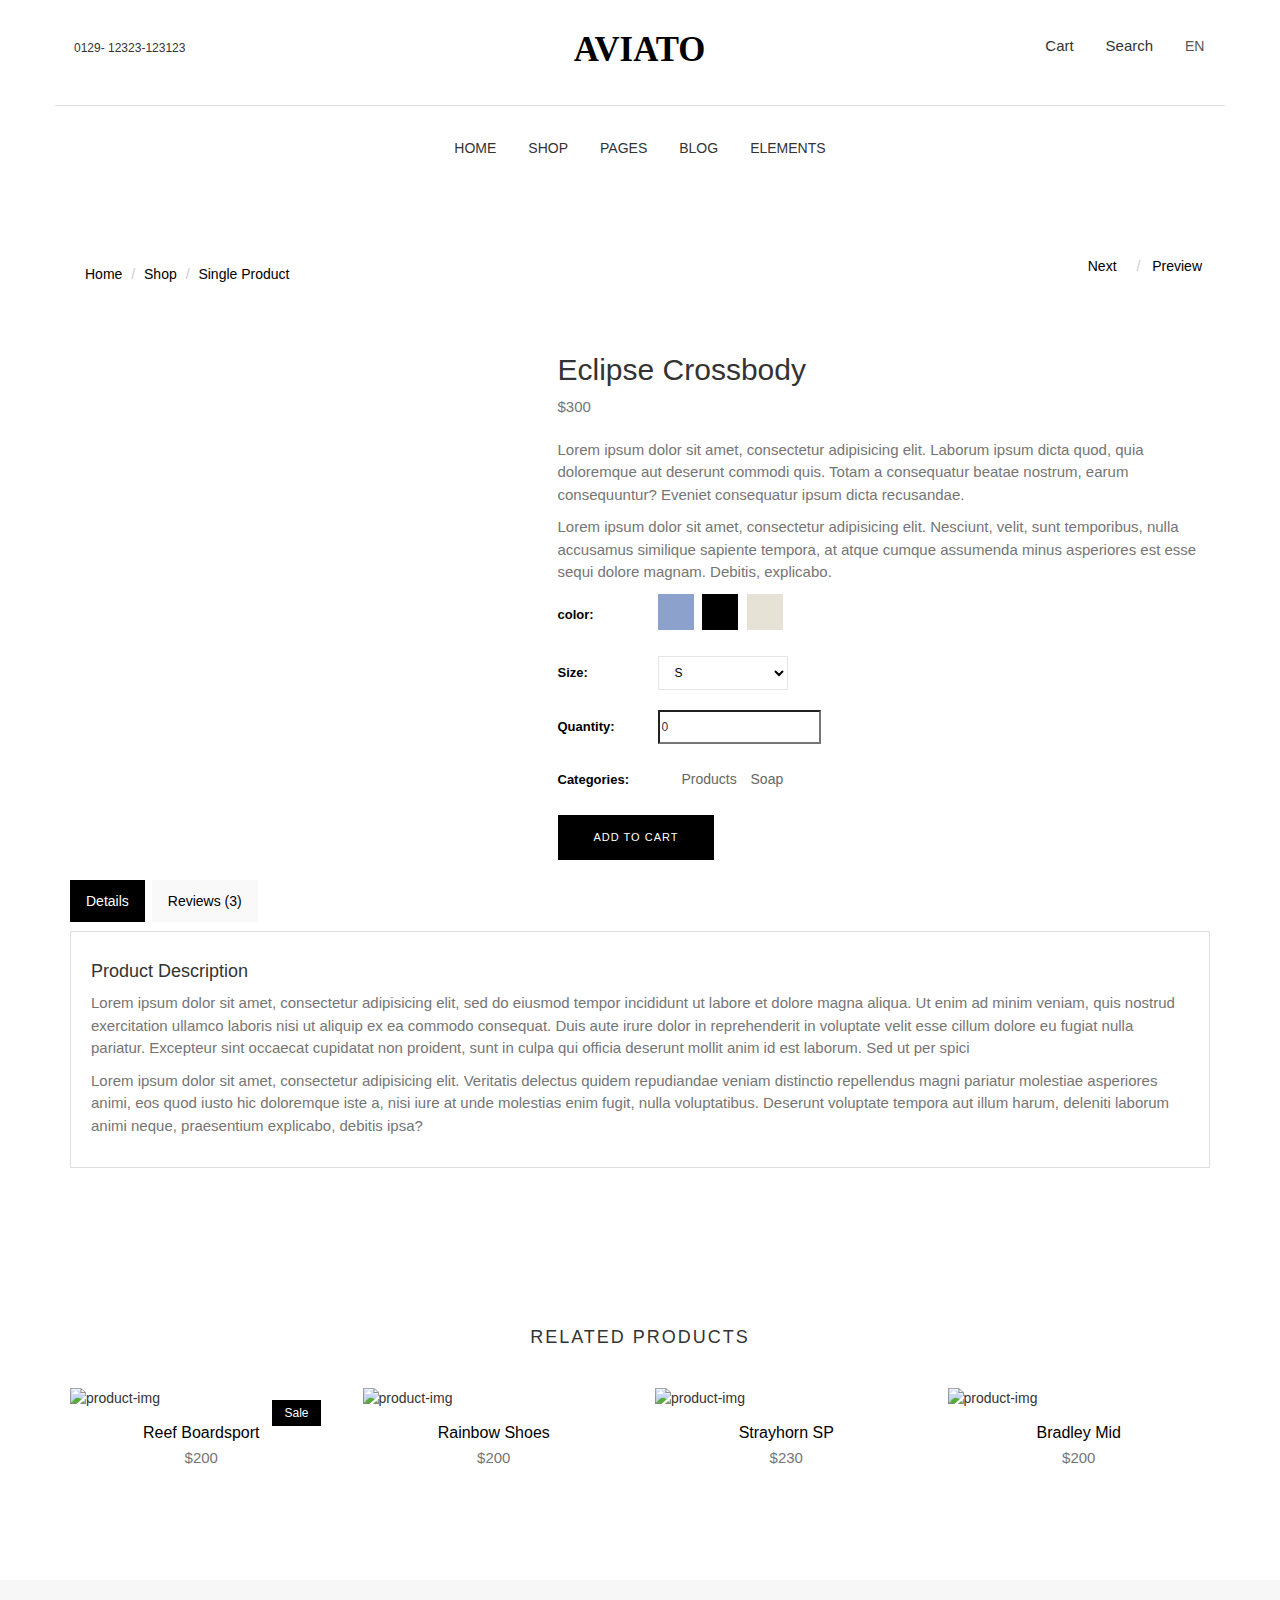
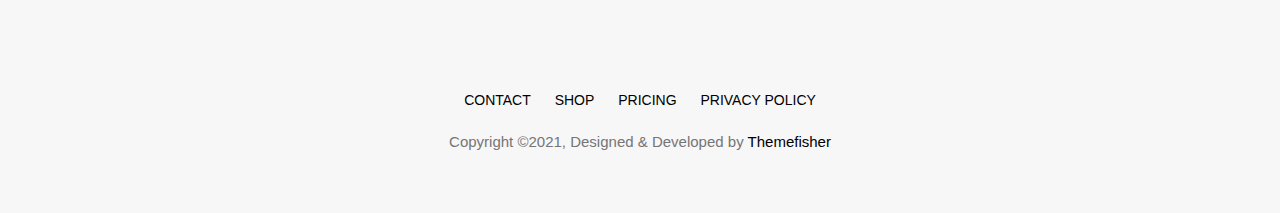
==== product-single.html @ 845f2b09 "first commit" ====
<!DOCTYPE html>

<!--
 // WEBSITE: https://themefisher.com
 // TWITTER: https://twitter.com/themefisher
 // FACEBOOK: https://www.facebook.com/themefisher
 // GITHUB: https://github.com/themefisher/
-->

<html lang="en">
<head>

  <!-- Basic Page Needs
  ================================================== -->
  <meta charset="utf-8">
  <title>Aviato | E-commerce template</title>

  <!-- Mobile Specific Metas
  ================================================== -->
  <meta http-equiv="X-UA-Compatible" content="IE=edge">
  <meta name="description" content="Construction Html5 Template">
  <meta name="viewport" content="width=device-width, initial-scale=1.0, maximum-scale=5.0">
  <meta name="author" content="Themefisher">
  <meta name="generator" content="Themefisher Constra HTML Template v1.0">
  
  <!-- Favicon -->
  <link rel="stylesheet" href="https://maxcdn.bootstrapcdn.com/bootstrap/3.3.7/css/bootstrap.min.css" integrity="sha384-BVYiiSIFeK1dGmJRAkycuHAHRg32OmUcww7on3RYdg4Va+PmSTsz/K68vbdEjh4u" crossorigin="anonymous">

  <style>
	  @charset "UTF-8";
	  @font-face {
	font-family: 'themefisher-font';
	src:  url('fonts/themefisher-font.eot?ug5hnh');
	src:  url('fonts/themefisher-font.eot?ug5hnh#iefix') format('embedded-opentype'),
	  url('fonts/themefisher-font.ttf?ug5hnh') format('truetype'),
	  url('fonts/themefisher-font.woff?ug5hnh') format('woff'),
	  url('fonts/themefisher-font.svg?ug5hnh#themefisher-font') format('svg');
	font-weight: normal;
	font-style: normal;
  }
  /**
   * WEBSITE: https://themefisher.com
   * TWITTER: https://twitter.com/themefisher
   * FACEBOOK: https://www.facebook.com/themefisher
   * GITHUB: https://github.com/themefisher/
   */
  
   
  /*------------------------------------------------------------------
  [Table of contents]
  
  1. Body
	  2. Header 
		  2.1. Navigation 
		  2.2. Menu 
		  2.3. Cart 
	  3. Banner
		  3.1 Revolution Slider
	  4. Products
		  4.1 Product Item
		  4.2 Single Product
	  5. Pricing
	  6. Clients
	  7. Instagram Feed 
	  8. User Dashboard
		  8.1 User Profile
	  9. Blog
		  9.1 Post
		  9.2 Post Pagination
		  9.3 Single Post
		  9.4 Post Sidebar
	  10. Backgrounds
	  11. Comming Soon
	  12. Account Page
	  13. Shopping
		  13.1 Checkout
		  13.2 Shopping Cart
		  13.3 Product Checkout Details
		  13.4 Purchase Confirmation
		  13.5 Empty Cart
		  13.6 Success Message
	  14.404 Page
	  15. Contact 
		  15.1  Contact Form 
		  15.2 Contact Details
		  15.3 Social Icons
	  16.Footer
  
  
  -------------------------------------------------------------------*/
  /*=== MEDIA QUERY ===*/
  @import url("https://fonts.googleapis.com/css?family=Poppins:300,400,500");
  body {
	line-height: 1.5;
	font-family: "Poppins", sans-serif;
	-webkit-font-smoothing: antialiased;
  }
  
  p {
	font-family: "Poppins", sans-serif;
	color: #757575;
	font-size: 15px;
  }
  
  h1, h2, h3, h4, h5, h6 {
	font-family: "Poppins", sans-serif;
  }
  
  h1, h2, h3, h4, h5, h6 {
	font-weight: 400;
  }
  
  ol, ul {
	margin: 0;
	padding: 0;
	list-style: none;
  }
  
  iframe {
	border: 0;
  }
  
  a, a:focus, a:hover {
	text-decoration: none;
	outline: 0;
	color: #000;
  }
  
  blockquote {
	font-size: 18px;
	border-color: #000;
	padding: 20px 40px;
	text-align: left;
	color: #777;
  }
  
  .navbar-toggle .icon-bar {
	background: #000;
  }
  
  input[type=email], input[type=password], input[type=text], input[type=tel] {
	border-radius: 0;
	box-shadow: none;
	height: 45px;
	outline: none;
	font-weight: 200;
	font-size: 12px;
  }
  input[type=email]:focus, input[type=password]:focus, input[type=text]:focus, input[type=tel]:focus {
	box-shadow: none;
	border: 1px solid #000;
  }
  
  .form-control {
	box-shadow: none;
	border-radius: 0;
  }
  .form-control:focus {
	box-shadow: none;
	border: 1px solid #000;
  }
  
  .btn-main, .btn-small, .btn-transparent, .btn-solid-border {
	background: #000;
	color: #fff;
	display: inline-block;
	font-size: 11px;
	letter-spacing: 1px;
	padding: 14px 35px;
	text-transform: uppercase;
	font-weight: 200;
	border-radius: 0;
  }
  .btn-main.btn-icon i, .btn-icon.btn-small i, .btn-icon.btn-transparent i, .btn-icon.btn-solid-border i {
	font-size: 16px;
	vertical-align: middle;
	margin-right: 5px;
  }
  .btn-main:hover, .btn-small:hover, .btn-transparent:hover, .btn-solid-border:hover {
	background: black;
	color: #fff;
  }
  
  .btn-solid-border {
	border: 1px solid #000;
	background: #fff;
	color: #000;
  }
  
  .btn-transparent {
	background: transparent;
	padding: 0;
	color: #000;
  }
  .btn-transparent:hover {
	background: transparent;
	color: #000;
  }
  
  .btn-large {
	padding: 20px 45px;
  }
  .btn-large.btn-icon i {
	font-size: 16px;
	vertical-align: middle;
	margin-right: 5px;
  }
  
  .btn-small {
	padding: 8px 25px;
	font-size: 10px;
  }
  
  .btn-round {
	border-radius: 4px;
  }
  
  .btn-round-full {
	border-radius: 50px;
  }
  
  .btn.active:focus, .btn:active:focus, .btn:focus {
	outline: 0;
  }
  
  .mt-10 {
	margin-top: 20px;
  }
  
  .mt-20 {
	margin-top: 20px;
  }
  
  .mt-30 {
	margin-top: 30px;
  }
  
  .mt-40 {
	margin-top: 40px;
  }
  
  .mt-50 {
	margin-top: 50px;
  }
  
  .btn:focus {
	color: #ddd;
  }
  
  .w-100 {
	width: 100%;
  }
  
  .margin-0 {
	margin: 0 !important;
  }
  
  #preloader {
	background: #fff;
	height: 100%;
	left: 0;
	opacity: 1;
	filter: alpha(opacity=100);
	position: fixed;
	text-align: center;
	top: 0;
	width: 100%;
	z-index: 999999999;
  }
  
  .bg-shadow {
	background-color: #fff;
	box-shadow: 0 16px 24px rgba(0, 0, 0, 0.08);
	padding: 20px;
  }
  
  .bg-gray {
	background: #f9f9f9;
  }
  
  .section {
	padding: 80px 0;
  }
  
  .title {
	padding: 20px 0 30px;
  }
  .title h2 {
	font-size: 18px;
	text-align: center;
	text-transform: uppercase;
	letter-spacing: 2px;
  }
  
  .category-box {
	background-size: cover;
	margin-bottom: 30px;
	min-height: 350px;
	position: relative;
	overflow: hidden;
	width: 100%;
  }
  @media (max-width: 400px) {
	.category-box {
	  min-height: 250px;
	}
  }
  @media (max-width: 480px) {
	.category-box {
	  min-height: 250px;
	}
  }
  .category-box.category-box-2 {
	min-height: 730px;
  }
  @media (max-width: 768px) {
	.category-box.category-box-2 {
	  min-height: 400px;
	}
  }
  .category-box:hover img {
	transform: scale(1.1);
  }
  .category-box img {
	transition: all 0.3s ease-in-out;
	width: 100%;
	height: auto;
	-webkit-backface-visibility: hidden;
			backface-visibility: hidden;
  }
  .category-box a {
	display: block;
	position: absolute;
	top: 0;
	left: 0;
	width: 100%;
	height: 100%;
  }
  .category-box .content {
	position: absolute;
	z-index: 999;
	top: 0;
	padding: 25px;
  }
  @media (max-width: 768px) {
	.category-box .content {
	  top: 50%;
	  left: 50%;
	  transform: translate(-50%, -50%);
	  text-align: center;
	}
  }
  .category-box .content h3 {
	margin: 0;
	color: #333;
	font-size: 20px;
	font-weight: 500;
  }
  @media (max-width: 768px) {
	.category-box .content h3 {
	  font-size: 20px;
	}
  }
  .category-box .content p {
	margin: 6px 0 0;
  }
  
  .page-header {
	background: #f5f5f5;
	margin-top: 20px;
	border-bottom: none;
	padding: 30px 0;
  }
  .page-header h1 {
	font-weight: 200;
	margin: 0 0 6px 0;
  }
  .page-header .breadcrumb {
	background: transparent;
	padding: 5px;
	margin: 0;
  }
  .page-header .breadcrumb li {
	font-weight: 200;
	font-size: 12px;
  }
  .page-header .breadcrumb li a {
	color: #000;
  }
  
  .overly {
	position: relative;
  }
  .overly:before {
	content: "";
	background: rgba(0, 0, 0, 0.51);
	position: absolute;
	top: 0;
	left: 0;
	right: 0;
	bottom: 0;
  }
  
  .overly-white {
	position: relative;
  }
  .overly-white:before {
	content: "";
	background: rgba(255, 255, 255, 0.7);
	position: absolute;
	top: 0;
	left: 0;
	right: 0;
	bottom: 0;
  }
  
  .page-wrapper {
	padding: 70px 0;
  }
  
  .social-media-icons ul li {
	display: inline-block;
  }
  .social-media-icons ul li a {
	font-size: 18px;
	color: #333;
	display: inline-block;
	padding: 7px 12px;
	color: #fff;
  }
  .social-media-icons ul li .twitter {
	background: #00aced;
  }
  .social-media-icons ul li .facebook {
	background: #3b5998;
	padding: 7px 18px;
  }
  .social-media-icons ul li .googleplus {
	background: #dd4b39;
  }
  .social-media-icons ul li .dribbble {
	background: #ea4c89;
  }
  .social-media-icons ul li .instagram {
	background: #bc2a8d;
  }
  
  @media (max-width: 480px) {
	.call-to-action .subscription-form {
	  display: block;
	}
  }
  .call-to-action .subscription-form input {
	height: 50px;
  }
  @media (max-width: 480px) {
	.call-to-action .subscription-form input {
	  text-align: center;
	}
  }
  .call-to-action .subscription-form .btn-main, .call-to-action .subscription-form .btn-solid-border, .call-to-action .subscription-form .btn-transparent, .call-to-action .subscription-form .btn-small {
	font-size: 14px;
  }
  @media (max-width: 480px) {
	.call-to-action .subscription-form .btn-main, .call-to-action .subscription-form .btn-solid-border, .call-to-action .subscription-form .btn-transparent, .call-to-action .subscription-form .btn-small {
	  width: 100%;
	}
  }
  
  .dropdown-slide {
	position: static;
  }
  .dropdown-slide .open > a, .dropdown-slide .open > a:focus, .dropdown-slide .open > a:hover {
	background: transparent;
  }
  .dropdown-slide.full-width .dropdown-menu {
	left: 0 !important;
	right: 0 !important;
  }
  .dropdown-slide:hover .dropdown-menu {
	display: none;
	opacity: 1;
	display: block;
	transform: translate(0px, 0px);
	opacity: 1;
	visibility: visible;
	color: #777;
	transform: translateY(0px);
  }
  .dropdown-slide .dropdown-menu {
	border-radius: 0;
	opacity: 1;
	visibility: visible;
	position: absolute;
	padding: 15px;
	border: 1px solid #ebebeb;
	box-shadow: 0 2px 4px rgba(0, 0, 0, 0.05);
	transition: 0.3s all;
	position: absolute;
	display: block;
	visibility: hidden;
	opacity: 0;
	transform: translateY(30px);
	transition: visibility 0.2s, opacity 0.2s, transform 500ms cubic-bezier(0.43, 0.26, 0.11, 0.99);
  }
  @media (max-width: 480px) {
	.dropdown-slide .dropdown-menu {
	  transform: none;
	}
  }
  
  .commonSelect {
	margin-left: 10px;
	padding-right: 6px;
	position: relative;
  }
  .commonSelect:before {
	content: "\f3d0";
	font-family: "themefisher-font";
	position: absolute;
	right: -4px;
	top: 4px;
	font-size: 10px;
  }
  .commonSelect select {
	-webkit-appearance: none;
	-moz-appearance: none;
	cursor: pointer;
	border: none;
	padding: 0;
	height: auto;
	color: #555;
  }
  .commonSelect select:focus {
	box-shadow: none;
	border: none;
  }
  
  .tabCommon .nav-tabs {
	border-bottom: 0;
	margin-bottom: 10px;
  }
  .tabCommon .nav-tabs li {
	margin-right: 5px;
  }
  .tabCommon .nav-tabs li.active a {
	background-color: #000;
	border: 1px solid #000;
	color: #ffffff;
  }
  .tabCommon .nav-tabs a {
	border-radius: 0;
	background: #f9f9f9;
  }
  .tabCommon .nav-tabs a:hover {
	border: 1px solid transparent;
	background: #000;
	color: #fff;
  }
  .tabCommon .tab-content {
	padding: 20px;
	border: 1px solid #dedede;
  }
  
  .commonAccordion .panel, .commonAccordion-2 .panel {
	border-radius: 0;
	box-shadow: none;
  }
  .commonAccordion .panel .panel-heading, .commonAccordion-2 .panel .panel-heading {
	background: transparent;
	padding: 0;
  }
  .commonAccordion .panel .panel-title, .commonAccordion-2 .panel .panel-title {
	position: relative;
  }
  .commonAccordion .panel .panel-title a, .commonAccordion-2 .panel .panel-title a {
	display: block;
	font-size: 14px;
	text-transform: uppercase;
	padding: 10px 10px;
  }
  .commonAccordion .panel .panel-title a:before, .commonAccordion-2 .panel .panel-title a:before {
	color: #555;
	content: "\f209";
	position: absolute;
	right: 25px;
	font-family: "themefisher-font";
  }
  .commonAccordion .panel .panel-title a.collapsed:before, .commonAccordion-2 .panel .panel-title a.collapsed:before {
	content: "\f217";
  }
  
  .list-circle {
	padding-left: 20px;
  }
  .list-circle li {
	list-style-type: circle;
  }
  
  .play-icon {
	border: 1px solid #dedede;
	display: inline-block;
	width: 60px;
	height: 60px;
	border-radius: 50px;
	font-size: 30px;
  }
  .play-icon i {
	line-height: 60px;
  }
  
  .alert-common {
	border-radius: 0;
	border-width: 2px;
  }
  .alert-common i {
	margin: 0 5px;
	font-size: 16px;
  }
  
  .alert-solid {
	background: transparent;
	color: #000;
  }
  
  @media (max-width: 480px) {
	.buttonPart li {
	  margin-bottom: 8px;
	}
  }
  @media (max-width: 768px) {
	.buttonPart li {
	  margin-bottom: 8px;
	}
  }
  
  .single-page-header {
	padding: 140px 0 70px;
	text-align: center;
	color: #fff;
	position: relative;
  }
  
  .top-header .container {
	padding-top: 35px;
	padding-bottom: 35px;
	border-bottom: 1px solid #dedede;
  }
  .top-header .dropdown-menu {
	left: auto;
	right: 0;
	max-width: 300px;
  }
  @media (max-width: 480px) {
	.top-header .dropdown-menu {
	  right: 0;
	  left: 0;
	  max-width: 100%;
	}
  }
  .top-header .contact-number {
	font-size: 12px;
	color: #333;
  }
  @media (max-width: 480px) {
	.top-header .contact-number {
	  text-align: center;
	}
  }
  @media (max-width: 768px) {
	.top-header .contact-number {
	  text-align: center;
	  padding: 10px 0;
	}
  }
  .top-header .contact-number i {
	margin-right: 4px;
	font-size: 18px;
	vertical-align: middle;
  }
  @media (max-width: 768px) {
	.top-header .top-menu {
	  text-align: center;
	  padding: 10px 0;
	}
  }
  .top-header .top-menu > li > a {
	color: #333;
	font-size: 15px;
	padding: 0 8px;
  }
  .top-header .top-menu > li > a:hover, .top-header .top-menu > li > a:focus {
	background: transparent;
  }
  .top-header .top-menu > li > a i {
	font-size: 16px;
	margin-right: 2px;
	vertical-align: middle;
  }
  @media (max-width: 480px) {
	.top-header .logo {
	  padding: 10px;
	}
  }
  @media (max-width: 768px) {
	.top-header .logo {
	  padding: 10px;
	}
  }
  .top-header .logo a {
	display: inline-block;
  }
  
  .cart-dropdown .media {
	position: relative;
	border-bottom: 1px solid #dedede;
	padding-bottom: 15px;
  }
  .cart-dropdown .media .pull-left {
	padding-right: 15px;
  }
  .cart-dropdown img {
	width: 60px;
  }
  .cart-dropdown h4 {
	color: #000;
	font-weight: 300;
	font-size: 14px;
  }
  .cart-dropdown .cart-price {
	color: #7f7f7f;
	font-size: 12px;
	font-weight: 200;
  }
  .cart-dropdown .remove {
	padding: 1px 6px;
	position: absolute;
	right: 0;
	top: 0;
	background-color: #f7f8f9;
	color: #7f7f7f;
	font-size: 12px;
  }
  
  .cart-buttons {
	margin-top: 20px;
  }
  .cart-buttons li {
	display: inline-block;
	width: 49%;
  }
  .cart-buttons li a {
	display: block;
  }
  
  .cart-summary {
	margin-top: 10px;
	font-weight: 500;
	color: #000;
	font-size: 14px;
  }
  .cart-summary .total-price {
	float: right;
  }
  
  .navigation {
	margin-bottom: 0;
	padding: 10px 0;
  }
  .navigation .menu-title {
	display: none;
	font-size: 16px;
  }
  @media (max-width: 480px) {
	.navigation .menu-title {
	  display: inline-block;
	  padding-left: 10px;
	}
  }
  @media (max-width: 768px) {
	.navigation .menu-title {
	  display: inline-block;
	  padding-left: 10px;
	}
  }
  .navigation .navbar-nav > li {
	position: static;
  }
  .navigation .navbar-nav > li.active a {
	color: #000;
  }
  .navigation .navbar-nav > li > a {
	color: #333;
	font-size: 14px;
	padding: 20px 15px;
	text-transform: uppercase;
	transition: 0.2s ease-in-out 0s;
	border: 1px solid transparent;
  }
  .navigation .navbar-nav > li > a:hover, .navigation .navbar-nav > li > a:active, .navigation .navbar-nav > li > a:focus {
	background: none;
	color: #000;
  }
  .navigation .container {
	position: relative;
  }
  .navigation .nav .open > a {
	border: 1px solid transparent;
	background-color: transparent;
  }
  .navigation .navbar-nav {
	float: none;
	display: inline-block;
  }
  .navigation .dropdown-slide .dropdown-menu {
	right: auto;
	left: auto;
	border: none;
  }
  .navigation .dropdown-slide .dropdown-menu li a {
	color: #222;
	font-size: 12px;
	border: 1px solid transparent;
	display: block;
	padding: 8px 16px;
	letter-spacing: 0.5px;
	text-transform: uppercase;
	transition: 0.3s all;
  }
  .navigation .dropdown-slide .dropdown-menu li a:hover {
	background-color: #000;
	color: #fff;
  }
  
  .slider-item {
	text-align: center;
	background-size: cover;
	position: relative;
	z-index: 1;
  }
  .slider-item::after {
	position: absolute;
	content: "";
	height: 100%;
	width: 100%;
	background-color: #000;
	opacity: 0.5;
	z-index: -1;
	top: 0;
	left: 0;
  }
  .slider-item .container {
	position: relative;
	display: table;
	max-width: 1170px;
	height: 100%;
  }
  .slider-item .slide-inner {
	transform: translate(0, -30%);
	top: 50%;
	left: 0;
	right: 0;
	position: absolute;
  }
  .slider-item h1 {
	color: #fff;
	font-weight: bold;
	font-size: 60px;
  }
  .slider-item p {
	color: #fff;
  }
  .slider-item .btn-main, .slider-item .btn-solid-border, .slider-item .btn-transparent, .slider-item .btn-small {
	margin-top: 25px;
  }
  .slider-item.white-bg .slide-inner h1 {
	color: #000;
  }
  .slider-item.white-bg .slide-inner p {
	color: #000;
  }
  
  .home-slider:hover .owl-nav {
	opacity: 1;
  }
  .home-slider .owl-nav {
	width: 100%;
	position: absolute;
	top: 50%;
	margin-top: -25px;
	right: 0;
	opacity: 0;
	transition: all 0.3s ease-in-out;
  }
  .home-slider .owl-nav .owl-next, .home-slider .owl-nav .owl-prev {
	width: 60px;
	height: 60px;
	display: inline-block;
	background: #fff;
	text-align: center;
  }
  .home-slider .owl-nav .owl-next {
	right: 0px;
	position: absolute;
  }
  .home-slider .owl-nav i {
	line-height: 60px;
	font-size: 20px;
	color: rgba(0, 0, 0, 0.54);
  }
  
  .hero-slider .slider-item .container {
	height: 600px;
  }
  .hero-slider .slider-item .container .row {
	height: 100%;
	display: flex;
	align-items: center;
	justify-content: center;
  }
  .hero-slider .slider-item:focus {
	outline: 0;
  }
  .hero-slider .btn {
	font-size: 15px;
	font-weight: 400;
	color: rgb(255, 255, 255);
	letter-spacing: 1px;
	font-family: "Roboto Condensed";
	border-color: rgb(255, 255, 255);
	border-style: solid;
	border-width: 2px;
	outline: none;
	box-shadow: rgb(153, 153, 153) 0px 0px 0px 0px;
	box-sizing: border-box;
	padding: 12px 26px;
	opacity: 1;
	transform: matrix3d(1, 0, 0, 0, 0, 1, 0, 0, 0, 0, 1, 0, 0, 0, 0, 1);
	transform-origin: 50% 50% 0px;
	border-radius: 0;
	transition: 0.3s;
  }
  .hero-slider .btn:hover {
	color: black;
	background-color: #fff;
  }
  .hero-slider h1 {
	white-space: normal;
	font-size: 49px;
	line-height: 49px;
	font-weight: 400;
	color: rgb(255, 255, 255);
	letter-spacing: -2px;
	font-family: "Playfair Display";
	margin-bottom: 35px;
  }
  
  .heroSliderArrow {
	position: absolute;
	top: 50%;
	transform: translateY(-50%);
	height: 50px;
	width: 50px;
	border-radius: 50%;
	border: 0;
	background-color: #fff;
	font-size: 16px;
	transition: 0.3s;
	z-index: 999;
  }
  .heroSliderArrow:focus, .heroSliderArrow:hover {
	background-color: #000;
	color: #fff;
	outline: 0;
  }
  .heroSliderArrow.prevArrow {
	left: 20px;
  }
  .heroSliderArrow.nextArrow {
	right: 20px;
  }
  @media (max-width: 768px) {
	.heroSliderArrow {
	  display: none !important;
	}
  }
  
  .product-item {
	margin-bottom: 30px;
  }
  .product-item .product-thumb {
	position: relative;
  }
  .product-item .product-thumb img {
	width: 100%;
	height: auto;
  }
  .product-item .product-thumb .bage {
	position: absolute;
	top: 12px;
	right: 12px;
	background: #000;
	color: #fff;
	font-size: 12px;
	padding: 4px 12px;
	font-weight: 300;
	display: inline-block;
  }
  .product-item .product-thumb:before {
	transition: 0.3s all;
	opacity: 0;
	background: rgba(0, 0, 0, 0.6);
	content: "";
	position: absolute;
	top: 0;
	right: 0;
	left: 0;
	bottom: 0;
  }
  .product-item .product-thumb .preview-meta {
	position: absolute;
	text-align: center;
	bottom: 0;
	left: 0;
	width: 100%;
	justify-content: center;
	opacity: 0;
	transition: 0.2s;
	transform: translateY(10px);
  }
  .product-item .product-thumb .preview-meta li {
	display: inline-block;
  }
  .product-item .product-thumb .preview-meta li a, .product-item .product-thumb .preview-meta li span {
	background: #fff;
	padding: 10px 0px;
	cursor: pointer;
	display: inline-block;
	font-size: 20px;
	transition: 0.2s all;
	width: 50px;
  }
  .product-item .product-thumb .preview-meta li a:hover, .product-item .product-thumb .preview-meta li span:hover {
	background: #000;
	color: #fff;
  }
  .product-item:hover .product-thumb:before {
	opacity: 1;
  }
  .product-item:hover .preview-meta {
	opacity: 1;
	transform: translateY(-20px);
  }
  .product-item .product-content {
	text-align: center;
  }
  .product-item .product-content h4 {
	font-size: 16px;
	font-weight: 400;
	margin-top: 15px;
	margin-bottom: 6px;
  }
  .product-item .product-content h4 a {
	color: #000;
  }
  
  .product-modal {
	background: rgba(255, 255, 255, 0.9);
	text-align: center;
	padding: 0 !important;
  }
  .product-modal:before {
	content: "";
	display: inline-block;
	height: 100%;
	vertical-align: middle;
	margin-right: -4px;
  }
  .product-modal.fade .modal-dialog {
	transform: translate(0, 0);
  }
  .product-modal .close {
	width: 50px;
	float: none;
	position: absolute;
	right: 20px;
	z-index: 9;
	top: 20px;
	font-size: 30px;
	outline: none;
  }
  .product-modal .modal-dialog {
	width: 900px;
	display: inline-block;
	text-align: left;
	vertical-align: middle;
  }
  @media (max-width: 480px) {
	.product-modal .modal-dialog {
	  width: 100%;
	}
  }
  @media (max-width: 768px) {
	.product-modal .modal-dialog {
	  width: 100%;
	}
  }
  .product-modal .modal-content {
	border-radius: 0;
	box-shadow: none;
	border: none;
  }
  .product-modal .modal-content .modal-body {
	padding: 30px;
  }
  .product-modal .modal-content .modal-body .modal-image img {
	width: 100%;
	height: auto;
  }
  .product-modal .modal-content .modal-body .product-short-details h2 {
	margin-top: 0;
	font-size: 22px;
	font-weight: 400;
  }
  .product-modal .modal-content .modal-body .product-short-details h2 a {
	color: #000;
  }
  @media (max-width: 480px) {
	.product-modal .modal-content .modal-body .product-short-details h2 {
	  margin-top: 15px;
	}
  }
  @media (max-width: 768px) {
	.product-modal .modal-content .modal-body .product-short-details h2 {
	  margin-top: 15px;
	}
  }
  .product-modal .modal-content .modal-body .product-short-details .product-price {
	font-size: 30px;
	margin: 20px 0;
  }
  @media (max-width: 480px) {
	.product-modal .modal-content .modal-body .product-short-details .product-price {
	  margin: 10px 0;
	}
  }
  .product-modal .modal-content .modal-body .product-short-details .btn-main, .product-modal .modal-content .modal-body .product-short-details .btn-solid-border, .product-modal .modal-content .modal-body .product-short-details .btn-transparent, .product-modal .modal-content .modal-body .product-short-details .btn-small {
	margin-top: 20px;
  }
  .product-modal .modal-content .modal-body .product-short-details .btn-transparent {
	color: #444;
	border-bottom: 1px solid #dedede;
  }
  
  .product-shorting {
	margin-bottom: 30px;
  }
  .product-shorting span {
	margin-right: 15px;
  }
  
  .product-category ul {
	padding-left: 15px;
  }
  .product-category ul li {
	margin-bottom: 4px;
  }
  .product-category ul li a {
	color: #666;
  }
  .product-category ul li a:hover {
	color: #000;
  }
  
  .single-product {
	padding: 60px 0 40px;
  }
  .single-product .breadcrumb {
	background: transparent;
  }
  .single-product .breadcrumb li {
	color: #000;
	font-weight: 200;
  }
  .single-product .breadcrumb li a {
	color: #000;
	font-weight: 200;
  }
  .single-product .product-pagination li {
	display: inline-block;
	margin: 0 8px;
  }
  .single-product .product-pagination li + li:before {
	padding: 0 8px 0 0;
	color: #ccc;
	content: "/ ";
  }
  .single-product .product-pagination li a {
	color: #000;
	font-weight: 200;
  }
  .single-product .product-pagination li a i {
	vertical-align: middle;
  }
  
  .single-product-slider .carousel .carousel-inner .carousel-caption {
	text-shadow: none;
	text-align: left;
	top: 20%;
	bottom: auto;
  }
  .single-product-slider .carousel .carousel-inner .carousel-caption h1 {
	font-size: 50px;
	font-weight: 100;
	color: #000;
  }
  .single-product-slider .carousel .carousel-inner .carousel-caption p {
	width: 50%;
	font-weight: 200;
  }
  .single-product-slider .carousel .carousel-inner .carousel-caption .btn-main, .single-product-slider .carousel .carousel-inner .carousel-caption .btn-solid-border, .single-product-slider .carousel .carousel-inner .carousel-caption .btn-transparent, .single-product-slider .carousel .carousel-inner .carousel-caption .btn-small {
	margin-top: 20px;
  }
  .single-product-slider .carousel .carousel-control {
	bottom: auto;
	background: #fff;
	width: 6%;
	padding: 10px 0;
  }
  .single-product-slider .carousel .carousel-control i {
	font-size: 40px;
	text-shadow: none;
	color: #555;
  }
  .single-product-slider .carousel .carousel-indicators li img {
	height: auto;
	width: 60px;
  }
  .single-product-slider .carousel .carousel-control.right, .single-product-slider .carousel .carousel-control.left {
	background-image: none;
	top: 40%;
  }
  
  .single-product-slider .carousel-indicators {
	margin: 10px 0 0;
	overflow: auto;
	position: static;
	text-align: left;
	white-space: nowrap;
	width: 100%;
	overflow: hidden;
  }
  .single-product-slider .carousel-indicators li {
	background-color: transparent;
	border-radius: 0;
	display: inline-block;
	height: auto;
	margin: 0 !important;
	width: auto;
  }
  .single-product-slider .carousel-indicators li.active img {
	opacity: 1;
  }
  .single-product-slider .carousel-indicators li:hover img {
	opacity: 0.75;
  }
  .single-product-slider .carousel-indicators li img {
	display: block;
	opacity: 0.5;
  }
  
  .single-product-details .color-swatches {
	display: flex;
	align-items: center;
  }
  .single-product-details .color-swatches span {
	width: 100px;
	color: #000;
	font-size: 13px;
	font-weight: 600;
  }
  .single-product-details .color-swatches a {
	display: inline-block;
	width: 36px;
	height: 36px;
	margin-right: 5px;
  }
  .single-product-details .color-swatches li {
	display: inline-block;
  }
  .single-product-details .color-swatches .swatch-violet {
	background-color: #8da1cd;
  }
  .single-product-details .color-swatches .swatch-black {
	background-color: #000;
  }
  .single-product-details .color-swatches .swatch-cream {
	background-color: #e6e2d6;
  }
  .single-product-details .product-size {
	margin-top: 20px;
	display: flex;
	align-items: center;
  }
  .single-product-details .product-size span {
	width: 100px;
	color: #000;
	font-size: 13px;
	font-weight: 600;
	display: inline-block;
  }
  .single-product-details .product-size .form-control {
	display: inline-block;
	width: 130px;
	letter-spacing: 2px;
	text-transform: uppercase;
	color: #000;
	font-size: 12px;
	border: 1px solid #e5e5e5;
	border-radius: 0px;
	box-shadow: none;
  }
  .single-product-details .product-category {
	margin-top: 20px;
  }
  .single-product-details .product-category > span {
	width: 100px;
	color: #000;
	font-size: 13px;
	font-weight: 600;
	display: inline-block;
  }
  .single-product-details .product-category ul {
	width: 140px;
	display: inline-block;
  }
  .single-product-details .product-category ul li {
	display: inline-block;
	margin: 5px;
  }
  .single-product-details .product-quantity {
	margin-top: 20px;
	display: flex;
	align-items: center;
  }
  .single-product-details .product-quantity > span {
	width: 100px;
	color: #000;
	font-size: 13px;
	font-weight: 600;
	display: inline-block;
  }
  .single-product-details .product-quantity .product-quantity-slider {
	width: 140px;
	display: inline-block;
  }
  .single-product-details .product-quantity .product-quantity-slider input {
	height: 34px;
  }
  .single-product-details .product-quantity .product-quantity-slider .input-group-btn:first-child > .btn, .single-product-details .product-quantity .product-quantity-slider .p-quantity .input-group-btn:first-child > .btn-group {
	margin-right: -2px;
  }
  .single-product-details .product-quantity .product-quantity-slider button {
	border-radius: 0;
  }
  
  .bootstrap-touchspin .input-group-btn-vertical {
	position: relative;
	white-space: nowrap;
	width: 1%;
	vertical-align: middle;
	display: table-cell;
  }
  
  .bootstrap-touchspin .input-group-btn-vertical > .btn {
	display: block;
	float: none;
	width: 100%;
	max-width: 100%;
	padding: 8px 10px;
	margin-left: -1px;
	position: relative;
  }
  
  .bootstrap-touchspin .input-group-btn-vertical .bootstrap-touchspin-up {
	border-radius: 0;
	border-top-right-radius: 4px;
  }
  
  .bootstrap-touchspin .input-group-btn-vertical .bootstrap-touchspin-down {
	margin-top: -2px;
	border-radius: 0;
	border-bottom-right-radius: 4px;
  }
  
  .bootstrap-touchspin .input-group-btn-vertical i {
	position: absolute;
	top: 3px;
	left: 5px;
	font-size: 9px;
	font-weight: normal;
  }
  
  /*=================================================================
	Pricing section
  ==================================================================*/
  .pricing-table .pricing-item {
	padding: 40px 55px 65px;
	background: #fff;
	margin-bottom: 20px;
  }
  .pricing-table .pricing-item a.btn-main, .pricing-table .pricing-item a.btn-solid-border, .pricing-table .pricing-item a.btn-transparent, .pricing-table .pricing-item a.btn-small {
	text-transform: uppercase;
	margin-top: 20px;
  }
  .pricing-table .pricing-item li {
	font-weight: 400;
	padding: 10px 0;
	color: #666;
  }
  .pricing-table .pricing-item li i {
	margin-right: 6px;
  }
  .pricing-table .price-title {
	padding: 30px 0 20px;
  }
  .pricing-table .price-title > h3 {
	font-weight: 700;
	margin: 0 0 5px;
	font-size: 15px;
	text-transform: uppercase;
  }
  .pricing-table .price-title > p {
	font-size: 14px;
	font-weight: 400;
	line-height: 18px;
	margin-top: 5px;
  }
  .pricing-table .price-title .value {
	color: #000;
	font-size: 50px;
	padding: 10px 0;
  }
  
  .instagram-feed {
	text-align: center;
  }
  .instagram-feed a {
	margin: 6px;
	margin-right: 10px;
	margin-bottom: 10px;
	display: flex;
	align-items: center;
  }
  .instagram-feed a:hover img {
	filter: grayscale(10);
  }
  .instagram-feed a img {
	width: 100%;
	max-height: 180px;
	-o-object-fit: cover;
	   object-fit: cover;
  }
  
  .dashboard-menu .active {
	background: #000;
	color: #fff;
	border: 1px solid #000;
  }
  .dashboard-menu li {
	padding: 0;
	margin: 0 3px;
  }
  .dashboard-menu li a {
	padding: 10px 20px;
	border: 1px solid #dedede;
	display: inline-block;
  }
  @media (max-width: 768px) {
	.dashboard-menu li a {
	  padding: 10px 15px;
	}
  }
  @media (max-width: 480px) {
	.dashboard-menu li a {
	  padding: 10px 5px;
	}
  }
  @media (max-width: 400px) {
	.dashboard-menu li a {
	  padding: 10px 8px;
	  font-size: 12px;
	  margin-bottom: 6px;
	}
  }
  
  .dashboard-wrapper {
	border: 1px solid #dedede;
	margin-top: 30px;
	padding: 20px;
  }
  .dashboard-wrapper h2 {
	font-size: 18px;
  }
  .dashboard-wrapper h4 {
	font-size: 16px;
  }
  .dashboard-wrapper .user-img {
	width: 120px;
	border-radius: 100px;
  }
  
  .dashboard-user-profile .user-img {
	width: 180px;
  }
  .dashboard-user-profile .user-profile-list {
	margin-top: 30px;
	padding-left: 30px;
  }
  .dashboard-user-profile .user-profile-list li {
	margin-bottom: 8px;
  }
  .dashboard-user-profile .user-profile-list span {
	font-weight: bold;
	margin-right: 5px;
	width: 100px;
	display: inline-block;
  }
  
  /*=================================================================
	Latest Posts
  ==================================================================*/
  .blog {
	background: #F6F6F6;
  }
  
  .post {
	background: #fff;
	margin-bottom: 40px;
	border-bottom: 1px solid #dedede;
	padding-bottom: 20px;
  }
  .post .post-media.post-thumb img {
	width: 100%;
	height: auto;
  }
  .post .post-media.post-media-audio iframe {
	width: 100%;
  }
  .post .post-title {
	font-size: 20px;
	margin-top: 10px;
	margin: 25px 0 0;
	padding: 0 20px 5px;
	font-weight: 300;
  }
  .post .post-title a {
	color: #000;
  }
  .post .post-title a:hover {
	color: #000;
  }
  .post .post-meta {
	font-size: 13px;
	margin-top: 5px;
	padding: 0 20px 5px;
  }
  .post .post-meta ul li {
	display: inline-block;
	color: #5f5b5b;
	margin-right: 20px;
	font-size: 12px;
	letter-spacing: 1px;
	font-weight: 200;
  }
  .post .post-meta ul li a {
	color: #5f5b5b;
  }
  .post .post-meta ul li a:hover {
	color: #000;
  }
  .post .post-meta .post-author {
	color: #000;
  }
  .post .post-content {
	padding: 5px 20px;
  }
  .post .post-content p {
	color: #444;
	font-size: 14px;
	margin: 10px 0;
  }
  .post .post-content .btn-main, .post .post-content .btn-solid-border, .post .post-content .btn-transparent, .post .post-content .btn-small {
	padding: 10px 20px;
	margin: 15px 0;
	font-size: 10px;
  }
  
  .post-pagination {
	margin-top: 70px;
  }
  .post-pagination > li {
	margin: 0 2px;
	display: inline-block;
	font-size: 12px;
  }
  .post-pagination > li > a {
	color: #000;
  }
  .post-pagination > li > a:hover {
	color: #fff;
	background: #000;
	border: 1px solid #000;
  }
  .post-pagination > li.active > a {
	background: #000;
	border: 1px solid #000;
  }
  .post-pagination > li:first-child > a, .post-pagination > li:last-child > a {
	border-radius: 0;
  }
  
  /*=================================================================
	Single Blog Page
  ==================================================================*/
  .post.post-single {
	border: none;
  }
  
  .post-sub-heading {
	border-bottom: 1px solid #dedede;
	padding-bottom: 20px;
	letter-spacing: 2px;
	font-weight: 300;
	text-transform: uppercase;
	font-size: 16px;
	margin-bottom: 20px;
  }
  
  .post-social-share {
	margin-bottom: 50px;
  }
  
  .post-comments {
	margin: 30px 0;
  }
  .post-comments .media {
	margin-top: 15px;
  }
  .post-comments .media > .pull-left {
	padding-right: 20px;
  }
  .post-comments .comment-author {
	margin-top: 0;
	margin-bottom: 3px;
  }
  .post-comments .comment-author a {
	color: #000;
	font-weight: 400;
	font-size: 12px;
	text-transform: uppercase;
  }
  .post-comments p {
	margin-bottom: 30px;
	font-size: 14px;
  }
  .post-comments time {
	margin: 0 0 5px;
	display: inline-block;
	color: #7e7e7e;
	font-size: 12px;
	font-weight: 200;
  }
  .post-comments .comment-button {
	color: #7e7e7e;
	display: inline-block;
	margin-left: 5px;
	font-size: 12px;
  }
  .post-comments .comment-button i {
	margin-right: 5px;
	display: inline-block;
  }
  .post-comments .comment-button:hover {
	color: #000;
  }
  
  .post-excerpt {
	padding: 0 20px;
	margin-bottom: 60px;
  }
  .post-excerpt h3 a {
	color: #000;
  }
  .post-excerpt blockquote {
	line-height: 22px;
	margin: 20px 0;
	font-size: 16px;
  }
  .post-excerpt p {
	font-size: 16px;
	color: #5e5e5e;
	margin: 0 0 30px;
	line-height: 30px;
  }
  
  .single-blog {
	background-color: #fff;
	margin-bottom: 50px;
	padding: 20px;
  }
  
  .blog-subtitle {
	font-size: 15px;
	padding-bottom: 10px;
	border-bottom: 1px solid #dedede;
	margin-bottom: 25px;
	text-transform: uppercase;
  }
  
  .next-prev {
	border-bottom: 1px solid #dedede;
	border-top: 1px solid #dedede;
	margin: 20px 0;
	padding: 25px 0;
  }
  .next-prev a {
	color: #000;
  }
  .next-prev a:hover {
	color: #000;
  }
  .next-prev .prev-post i {
	margin-right: 10px;
  }
  .next-prev .next-post i {
	margin-left: 10px;
  }
  
  .social-profile ul li {
	margin: 0 10px 0 0;
	display: inline-block;
  }
  .social-profile ul li a {
	color: #4e595f;
	display: block;
	font-size: 16px;
  }
  .social-profile ul li a i:hover {
	color: #000;
  }
  
  .comments-section {
	margin-top: 35px;
  }
  
  .author-about {
	margin-top: 40px;
  }
  
  .post-author {
	margin-right: 20px;
  }
  
  .post-author > img {
	border: 1px solid #dedede;
	max-width: 120px;
	padding: 5px;
	width: 100%;
  }
  
  .comment-list ul {
	margin-top: 20px;
  }
  .comment-list ul li {
	margin-bottom: 20px;
  }
  
  .comment-wrap {
	border: 1px solid #dedede;
	border-radius: 1px;
	margin-left: 20px;
	padding: 10px;
	position: relative;
  }
  .comment-wrap .author-avatar {
	margin-right: 10px;
  }
  .comment-wrap .media .media-heading {
	font-size: 14px;
	margin-bottom: 8px;
  }
  .comment-wrap .media .media-heading a {
	color: #000;
	font-size: 13px;
  }
  .comment-wrap .media .comment-meta {
	font-size: 12px;
	color: #888;
  }
  .comment-wrap .media p {
	margin-top: 15px;
  }
  
  .comment-reply-form {
	margin-top: 80px;
  }
  .comment-reply-form input, .comment-reply-form textarea {
	height: 35px;
	border-radius: 0;
	box-shadow: none;
  }
  .comment-reply-form input:focus, .comment-reply-form textarea:focus {
	box-shadow: none;
	border: 1px solid #000;
  }
  .comment-reply-form textarea, .comment-reply-form .btn-main, .comment-reply-form .btn-solid-border, .comment-reply-form .btn-transparent, .comment-reply-form .btn-small {
	height: auto;
  }
  
  .widget {
	margin-bottom: 30px;
	padding-bottom: 35px;
  }
  .widget .widget-title {
	margin: 0;
	padding-bottom: 15px;
	font-size: 14px;
	font-weight: 400;
	text-transform: uppercase;
	letter-spacing: 2px;
  }
  .widget.widget-subscription .form-group {
	margin-bottom: 8px;
  }
  .widget.widget-subscription .form-group input {
	font-size: 12px;
	font-weight: 200;
	height: 45px;
  }
  .widget.widget-subscription .btn-main, .widget.widget-subscription .btn-solid-border, .widget.widget-subscription .btn-transparent, .widget.widget-subscription .btn-small {
	width: 100%;
  }
  .widget.widget-latest-post .media .media-object {
	width: 150px;
	height: auto;
  }
  .widget.widget-latest-post .media .media-heading a {
	color: #000;
	font-size: 14px;
	font-weight: 300;
  }
  .widget.widget-latest-post .media p {
	font-size: 12px;
  }
  .widget.widget-category ul li {
	margin-bottom: 10px;
  }
  .widget.widget-category ul li a {
	color: #837f7e;
	font-weight: 200;
  }
  .widget.widget-category ul li a:before {
	padding-right: 10px;
	content: "\f3d1";
	font-family: "themefisher-font";
  }
  .widget.widget-category ul li a:hover {
	color: #000;
	padding-left: 5px;
  }
  .widget.widget-tag ul li {
	margin-bottom: 10px;
	display: inline-block;
	margin-right: 5px;
  }
  .widget.widget-tag ul li a {
	color: #837f7e;
	display: inline-block;
	padding: 8px 15px;
	border: 1px solid #dedede;
	border-radius: 30px;
	font-size: 12px;
  }
  .widget.widget-tag ul li a:hover {
	color: #fff;
	background: #000;
	border: 1px solid #000;
  }
  
  .background {
	background-size: cover;
  }
  
  .bg-100 {
	height: 100vh;
  }
  
  .bg-1 {
	background-image: url(../images/backgrounds/bg-1.jpg);
	background-size: cover;
  }
  
  .bg-2 {
	background-image: url("../images/page-header-1.jpg");
	background-size: cover;
  }
  .bg-2:before {
	background: rgba(0, 0, 0, 0.5);
	position: absolute;
	content: "";
	top: 0;
	right: 0;
	left: 0;
	bottom: 0;
  }
  
  .bg-coming-soon {
	background: url("../images/backgrounds/coming-soon-bg.jpg");
	background-size: cover;
	height: 100vh;
  }
  
  .bg-brand-identity {
	background-image: url("../images/backgrounds/brand-identity-bg.jpg");
	background-repeat: no-repeat;
  }
  
  .coming-soon {
	color: #fff;
	padding: 150px 0;
  }
  .coming-soon .block h1 {
	font-size: 25px;
	line-height: 40px;
	font-weight: 400;
  }
  .coming-soon .block p {
	color: #fff;
	margin-top: 20px;
	font-size: 12px;
  }
  .coming-soon .block .count-down .syotimer-cell {
	width: 25%;
	display: inline-block;
  }
  .coming-soon .block .count-down .syotimer-cell .syotimer-cell__value {
	font-size: 80px;
	line-height: 80px;
	text-align: center;
	position: relative;
	font-weight: bold;
  }
  .coming-soon .block .count-down .syotimer-cell .syotimer-cell__unit {
	font-weight: normal;
  }
  @media (max-width: 768px) {
	.coming-soon .block .count-down ul li {
	  font-size: 50px;
	}
  }
  @media (max-width: 480px) {
	.coming-soon .block .count-down ul li {
	  font-size: 50px;
	}
  }
  @media (max-width: 400px) {
	.coming-soon .block .count-down ul li {
	  font-size: 40px;
	}
  }
  .coming-soon .block .count-down ul li:before {
	content: ":";
	font-size: 20pt;
	opacity: 0.7;
	position: absolute;
	right: 0px;
	top: 0px;
  }
  .coming-soon .block .count-down ul li:last-child:before {
	content: "";
  }
  .coming-soon .block .count-down div:after {
	content: " " attr(data-interval-text);
	font-size: 20px;
	font-weight: normal;
	text-transform: capitalize;
	display: block;
  }
  
  .account .block {
	background-color: #fff;
	border: 1px solid #dedede;
	padding: 30px;
	margin: 100px 0;
  }
  .account .block .logo {
	display: inline-block;
  }
  .account .block a {
	color: #000;
  }
  .account .block h2 {
	font-weight: 400;
	font-size: 25px;
	text-transform: uppercase;
	margin-top: 40px;
  }
  .account .block form {
	margin-top: 40px;
  }
  @media (max-width: 400px) {
	.account .block form .btn-main, .account .block form .btn-solid-border, .account .block form .btn-transparent, .account .block form .btn-small {
	  padding: 14px 19px;
	}
  }
  .account .block form p {
	margin-bottom: 20px;
  }
  .account .block form input[type=email], .account .block form input[type=password], .account .block form input[type=text] {
	border-radius: 0;
	box-shadow: none;
  }
  
  .shopping .widget-title {
	font-weight: 400;
	border-bottom: 1px solid #dedede;
	padding-bottom: 15px;
	margin-bottom: 15px;
	text-transform: uppercase;
	letter-spacing: 1px;
	font-size: 16px;
  }
  
  .checkout .block {
	padding: 15px;
	margin-bottom: 10px;
  }
  
  .checkout-form .form-group {
	position: relative;
	margin-bottom: 8px;
  }
  .checkout-form .form-group label {
	position: absolute;
	top: 18px;
	left: 15px;
	right: auto;
	bottom: auto;
	color: #888;
	font-size: 10px;
	font-weight: 400;
	text-transform: uppercase;
	opacity: 1 !important;
	width: 85px;
  }
  .checkout-form .form-group input {
	border-radius: 0;
	display: block;
	padding: 6px 10px 5px 100px;
	-moz-appearance: none;
	-webkit-appearance: none;
	height: 50px;
  }
  .checkout-form .checkout-country-code .form-group {
	float: left;
  }
  .checkout-form .checkout-country-code .form-group:first-child {
	width: calc(45% - 2px);
	margin-right: 4px;
  }
  .checkout-form .checkout-country-code .form-group:last-child {
	width: calc(55% - 2px);
  }
  
  .shopping.cart .product-list .table .cart-amount th {
	background: #f9f9f9;
	padding: 10px;
	text-transform: uppercase;
  }
  .shopping.cart .product-list .table > tbody > tr > td {
	vertical-align: middle;
  }
  .shopping.cart .product-list .product-info a {
	margin-left: 10px;
	color: #000;
	font-weight: 600;
  }
  .shopping.cart .product-list .product-remove {
	color: #c7254e;
  }
  .shopping.cart .account-details {
	margin-top: 30px;
  }
  .shopping.cart .account-details legend {
	font-weight: 600;
	font-size: 16px;
	text-transform: uppercase;
  }
  .shopping.cart .account-details .btn-pay {
	margin: 20px 0;
  }
  
  .product-checkout-details .product-card > a {
	padding-right: 20px;
  }
  .product-checkout-details .product-card .price {
	margin-top: 15px;
  }
  .product-checkout-details .product-card .media-object {
	width: 80px;
  }
  .product-checkout-details .product-card h4 {
	font-weight: 400;
	font-size: 14px;
	color: #555;
  }
  .product-checkout-details .product-card .remove {
	font-size: 12px;
	cursor: pointer;
  }
  .product-checkout-details .discount-code {
	border-top: 1px solid #dedede;
	border-bottom: 1px solid #dedede;
	margin: 20px 0 10px;
	padding: 10px 0;
  }
  .product-checkout-details .discount-code p {
	margin: 0;
  }
  .product-checkout-details .discount-code p a {
	font-weight: 400;
	color: #555;
  }
  .product-checkout-details .summary-prices {
	border-style: solid;
	border-color: #dedede;
	border-width: 0px 0 1px 0;
	padding-bottom: 10px;
  }
  .product-checkout-details .summary-prices li {
	padding: 5px 0;
  }
  .product-checkout-details .summary-prices li span + span {
	float: right;
  }
  .product-checkout-details .summary-total {
	margin-top: 5px;
  }
  .product-checkout-details .summary-total > span {
	font-weight: 500;
	font-size: 18px;
  }
  .product-checkout-details .summary-total span + span {
	float: right;
  }
  .product-checkout-details .verified-icon {
	margin-top: 25px;
  }
  .product-checkout-details .verified-icon img {
	width: 100%;
  }
  
  .purchase-confirmation .purchase-confirmation-details {
	padding: 20px;
	border: 1px solid #dedede;
  }
  .purchase-confirmation .purchase-confirmation-details .table {
	margin: 0;
	color: #444;
  }
  .purchase-confirmation .purchase-confirmation-details .table b, .purchase-confirmation .purchase-confirmation-details .table strong {
	font-weight: 400;
  }
  
  .empty-cart .block i {
	font-size: 50px;
  }
  
  .success-msg .block i {
	font-size: 40px;
	background: #1bbb1b;
	color: #fff;
	width: 60px;
	height: 60px;
	border-radius: 100px;
	display: inline-block;
	line-height: 60px;
  }
  
  .page-404 {
	padding: 100px 0;
	text-align: center;
  }
  .page-404 h1 {
	font-size: 300px;
	font-weight: bold;
	line-height: 300px;
	margin-top: 30px;
  }
  @media (max-width: 480px) {
	.page-404 h1 {
	  font-size: 130px;
	  line-height: 150px;
	}
  }
  @media (max-width: 400px) {
	.page-404 h1 {
	  font-size: 100px;
	  line-height: 100px;
	}
  }
  @media (max-width: 768px) {
	.page-404 h1 {
	  font-size: 150px;
	  line-height: 200px;
	}
  }
  .page-404 h2 {
	text-transform: uppercase;
	font-size: 20px;
	letter-spacing: 4px;
	font-weight: bold;
	margin-top: 30px;
  }
  .page-404 .copyright-text {
	margin-top: 50px;
	font-size: 12px;
  }
  .page-404 .btn-main, .page-404 .btn-solid-border, .page-404 .btn-transparent, .page-404 .btn-small {
	margin-top: 40px;
  }
  
  /*=================================================================
	Contact
	==================================================================*/
  .contact-us {
	padding: 100px 0;
  }
  
  .contact-form {
	margin-bottom: 40px;
  }
  .contact-form .form-control {
	background-color: transparent;
	border: 1px solid #dedede;
	box-shadow: none;
	height: 45px !important;
	color: #0c0c0c;
	height: 38px;
	font-family: "Open Sans", sans-serif;
	font-size: 14px;
	border-radius: 0;
  }
  .contact-form input:hover,
  .contact-form textarea:hover,
  .contact-form #contact-submit:hover {
	border-color: #000;
  }
  .contact-form #contact-submit {
	border: none;
	padding: 15px 0;
	width: 100%;
	margin: 0;
	background: #000;
	color: #fff;
	border-radius: 0;
  }
  .contact-form textarea.form-control {
	padding: 10px;
	height: 120px !important;
	outline: none;
  }
  
  .contact-details #map {
	width: 100%;
	height: 300px;
  }
  .contact-details .contact-short-info {
	margin-top: 20px;
  }
  .contact-details .contact-short-info li {
	margin-bottom: 6px;
	color: #555;
	font-weight: 300;
  }
  .contact-details .contact-short-info li i {
	margin-right: 10px;
  }
  
  .social-icon {
	margin-top: 20px;
  }
  .social-icon ul li {
	display: inline-block;
	margin-right: 10px;
  }
  @media (max-width: 400px) {
	.social-icon ul li {
	  margin-bottom: 5px;
	  margin-right: 5px;
	}
  }
  .social-icon ul li a {
	display: block;
	height: 50px;
	width: 50px;
	border-radius: 50%;
	border: 1px solid #000;
	text-align: center;
  }
  .social-icon ul li a:hover {
	background: #000;
	color: #fff;
	border: 1px solid #000;
  }
  .social-icon ul li a:hover i {
	color: #fff;
  }
  .social-icon ul li a i {
	color: #000;
	display: inline-block;
	font-size: 20px;
	line-height: 50px;
	margin: 0;
  }
  
  .error {
	display: none;
	padding: 10px;
	color: #D8000C;
	border-radius: 4px;
	font-size: 13px;
	background-color: #FFBABA;
  }
  
  .success {
	background-color: #6cb670;
	border-radius: 4px;
	color: #fff;
	display: none;
	font-size: 13px;
	padding: 10px;
  }
  
  .footer {
	background: #F7F7F7;
	padding: 50px 0;
  }
  .footer .footer-menu {
	margin-top: 30px;
  }
  .footer .footer-menu li {
	display: inline-block;
	margin: 0 10px;
  }
  .footer .footer-m	enu li a {
	color: #333;
	font-size: 12px;
  }
  .footer .copyright-text {
	margin-top: 20px;
  }
  
  .copyright-text a {
	color: #000;
  }
  
  .social-media li {
	display: inline-block;
	margin: 0 5px;
  }
  .social-media li a {
	padding: 8px 10px;
  }
  .social-media li a i {
	font-size: 20px;
	color: #555;
  }
  /*# sourceMappingURL=style.css.map */
  
  </style>

</head>

<body id="body">
<!-- Start Top Header Bar -->
<section class="top-header">
	<div class="container">
		<div class="row">
			<div class="col-md-4 col-xs-12 col-sm-4">
				<div class="contact-number">
					<i class="tf-ion-ios-telephone"></i>
					<span>0129- 12323-123123</span>
				</div>
			</div>
			<div class="col-md-4 col-xs-12 col-sm-4">
				<!-- Site Logo -->
				<div class="logo text-center">
					<a href="index.html">
						<!-- replace logo here -->
						<svg width="135px" height="29px" viewBox="0 0 155 29" version="1.1" xmlns="http://www.w3.org/2000/svg"
							xmlns:xlink="http://www.w3.org/1999/xlink">
							<g id="Page-1" stroke="none" stroke-width="1" fill="none" fill-rule="evenodd" font-size="40"
								font-family="AustinBold, Austin" font-weight="bold">
								<g id="Group" transform="translate(-108.000000, -297.000000)" fill="#000000">
									<text id="AVIATO">
										<tspan x="108.94" y="325">AVIATO</tspan>
									</text>
								</g>
							</g>
						</svg>
					</a>
				</div>
			</div>
			<div class="col-md-4 col-xs-12 col-sm-4">
				<!-- Cart -->
				<ul class="top-menu text-right list-inline">
					<li class="dropdown cart-nav dropdown-slide">
						<a href="#!" class="dropdown-toggle" data-toggle="dropdown" data-hover="dropdown"><i
								class="tf-ion-android-cart"></i>Cart</a>
						<div class="dropdown-menu cart-dropdown">
							<!-- Cart Item -->
							<div class="media">
								<a class="pull-left" href="#!">
									<img class="media-object" src="images/shop/cart/cart-1.jpg" alt="image" />
								</a>
								<div class="media-body">
									<h4 class="media-heading"><a href="#!">Ladies Bag</a></h4>
									<div class="cart-price">
										<span>1 x</span>
										<span>1250.00</span>
									</div>
									<h5><strong>$1200</strong></h5>
								</div>
								<a href="#!" class="remove"><i class="tf-ion-close"></i></a>
							</div><!-- / Cart Item -->
							<!-- Cart Item -->
							<div class="media">
								<a class="pull-left" href="#!">
									<img class="media-object" src="images/shop/cart/cart-2.jpg" alt="image" />
								</a>
								<div class="media-body">
									<h4 class="media-heading"><a href="#!">Ladies Bag</a></h4>
									<div class="cart-price">
										<span>1 x</span>
										<span>1250.00</span>
									</div>
									<h5><strong>$1200</strong></h5>
								</div>
								<a href="#!" class="remove"><i class="tf-ion-close"></i></a>
							</div><!-- / Cart Item -->

							<div class="cart-summary">
								<span>Total</span>
								<span class="total-price">$1799.00</span>
							</div>
							<ul class="text-center cart-buttons">
								<li><a href="cart.html" class="btn btn-small">View Cart</a></li>
								<li><a href="checkout.html" class="btn btn-small btn-solid-border">Checkout</a></li>
							</ul>
						</div>

					</li><!-- / Cart -->

					<!-- Search -->
					<li class="dropdown search dropdown-slide">
						<a href="#!" class="dropdown-toggle" data-toggle="dropdown" data-hover="dropdown"><i
								class="tf-ion-ios-search-strong"></i> Search</a>
						<ul class="dropdown-menu search-dropdown">
							<li>
								<form action="post"><input type="search" class="form-control" placeholder="Search..."></form>
							</li>
						</ul>
					</li><!-- / Search -->

					<!-- Languages -->
					<li class="commonSelect">
						<select class="form-control">
							<option>EN</option>
							<option>DE</option>
							<option>FR</option>
							<option>ES</option>
						</select>
					</li><!-- / Languages -->

				</ul><!-- / .nav .navbar-nav .navbar-right -->
			</div>
		</div>
	</div>
</section><!-- End Top Header Bar -->


<!-- Main Menu Section -->
<section class="menu">
	<nav class="navbar navigation">
		<div class="container">
			<div class="navbar-header">
				<h2 class="menu-title">Main Menu</h2>
				<button type="button" class="navbar-toggle collapsed" data-toggle="collapse" data-target="#navbar"
					aria-expanded="false" aria-controls="navbar">
					<span class="sr-only">Toggle navigation</span>
					<span class="icon-bar"></span>
					<span class="icon-bar"></span>
					<span class="icon-bar"></span>
				</button>

			</div><!-- / .navbar-header -->

			<!-- Navbar Links -->
			<div id="navbar" class="navbar-collapse collapse text-center">
				<ul class="nav navbar-nav">

					<!-- Home -->
					<li class="dropdown ">
						<a href="index.html">Home</a>
					</li><!-- / Home -->


					<!-- Elements -->
					<li class="dropdown dropdown-slide">
						<a href="#!" class="dropdown-toggle" data-toggle="dropdown" data-hover="dropdown" data-delay="350"
							role="button" aria-haspopup="true" aria-expanded="false">Shop <span
								class="tf-ion-ios-arrow-down"></span></a>
						<div class="dropdown-menu">
							<div class="row">

								<!-- Basic -->
								<div class="col-lg-6 col-md-6 mb-sm-3">
									<ul>
										<li class="dropdown-header">Pages</li>
										<li role="separator" class="divider"></li>
										<li><a href="shop.html">Shop</a></li>
										<li><a href="checkout.html">Checkout</a></li>
										<li><a href="cart.html">Cart</a></li>
										<li><a href="pricing.html">Pricing</a></li>
										<li><a href="confirmation.html">Confirmation</a></li>

									</ul>
								</div>

								<!-- Layout -->
								<div class="col-lg-6 col-md-6 mb-sm-3">
									<ul>
										<li class="dropdown-header">Layout</li>
										<li role="separator" class="divider"></li>
										<li><a href="product-single.html">Product Details</a></li>
										<li><a href="shop-sidebar.html">Shop With Sidebar</a></li>

									</ul>
								</div>

							</div><!-- / .row -->
						</div><!-- / .dropdown-menu -->
					</li><!-- / Elements -->


					<!-- Pages -->
					<li class="dropdown full-width dropdown-slide">
						<a href="#!" class="dropdown-toggle" data-toggle="dropdown" data-hover="dropdown" data-delay="350"
							role="button" aria-haspopup="true" aria-expanded="false">Pages <span
								class="tf-ion-ios-arrow-down"></span></a>
						<div class="dropdown-menu">
							<div class="row">

								<!-- Introduction -->
								<div class="col-sm-3 col-xs-12">
									<ul>
										<li class="dropdown-header">Introduction</li>
										<li role="separator" class="divider"></li>
										<li><a href="contact.html">Contact Us</a></li>
										<li><a href="about.html">About Us</a></li>
										<li><a href="404.html">404 Page</a></li>
										<li><a href="coming-soon.html">Coming Soon</a></li>
										<li><a href="faq.html">FAQ</a></li>
									</ul>
								</div>

								<!-- Contact -->
								<div class="col-sm-3 col-xs-12">
									<ul>
										<li class="dropdown-header">Dashboard</li>
										<li role="separator" class="divider"></li>
										<li><a href="dashboard.html">User Interface</a></li>
										<li><a href="order.html">Orders</a></li>
										<li><a href="address.html">Address</a></li>
										<li><a href="profile-details.html">Profile Details</a></li>
									</ul>
								</div>

								<!-- Utility -->
								<div class="col-sm-3 col-xs-12">
									<ul>
										<li class="dropdown-header">Utility</li>
										<li role="separator" class="divider"></li>
										<li><a href="login.html">Login Page</a></li>
										<li><a href="signin.html">Signin Page</a></li>
										<li><a href="forget-password.html">Forget Password</a></li>
									</ul>
								</div>

								<!-- Mega Menu -->
								<div class="col-sm-3 col-xs-12">
									<a href="shop.html">
										<img class="img-responsive" src="images/shop/header-img.jpg" alt="menu image" />
									</a>
								</div>
							</div><!-- / .row -->
						</div><!-- / .dropdown-menu -->
					</li><!-- / Pages -->



					<!-- Blog -->
					<li class="dropdown dropdown-slide">
						<a href="#!" class="dropdown-toggle" data-toggle="dropdown" data-hover="dropdown" data-delay="350"
							role="button" aria-haspopup="true" aria-expanded="false">Blog <span
								class="tf-ion-ios-arrow-down"></span></a>
						<ul class="dropdown-menu">
							<li><a href="blog-left-sidebar.html">Blog Left Sidebar</a></li>
							<li><a href="blog-right-sidebar.html">Blog Right Sidebar</a></li>
							<li><a href="blog-full-width.html">Blog Full Width</a></li>
							<li><a href="blog-grid.html">Blog 2 Columns</a></li>
							<li><a href="blog-single.html">Blog Single</a></li>
						</ul>
					</li><!-- / Blog -->

					<!-- Shop -->
					<li class="dropdown dropdown-slide">
						<a href="#!" class="dropdown-toggle" data-toggle="dropdown" data-hover="dropdown" data-delay="350"
							role="button" aria-haspopup="true" aria-expanded="false">Elements <span
								class="tf-ion-ios-arrow-down"></span></a>
						<ul class="dropdown-menu">
							<li><a href="typography.html">Typography</a></li>
							<li><a href="buttons.html">Buttons</a></li>
							<li><a href="alerts.html">Alerts</a></li>
						</ul>
					</li><!-- / Blog -->
				</ul><!-- / .nav .navbar-nav -->

			</div>
			<!--/.navbar-collapse -->
		</div><!-- / .container -->
	</nav>
</section>
<section class="single-product">
	<div class="container">
		<div class="row">
			<div class="col-md-6">
				<ol class="breadcrumb">
					<li><a href="index.html">Home</a></li>
					<li><a href="shop.html">Shop</a></li>
					<li class="active">Single Product</li>
				</ol>
			</div>
			<div class="col-md-6">
				<ol class="product-pagination text-right">
					<li><a href="blog-left-sidebar.html"><i class="tf-ion-ios-arrow-left"></i> Next </a></li>
					<li><a href="blog-left-sidebar.html">Preview <i class="tf-ion-ios-arrow-right"></i></a></li>
				</ol>
			</div>
		</div>
		<div class="row mt-20">
			<div class="col-md-5">
				<div class="single-product-slider">
					<div id='carousel-custom' class='carousel slide' data-ride='carousel'>
						<div class='carousel-outer'>
							<!-- me art lab slider -->
							<div class='carousel-inner '>
								<div class='item active'>
									<img src='images/shop/single-products/product-1.jpg' alt='' data-zoom-image="images/shop/single-products/product-1.jpg" />
								</div>
								<div class='item'>
									<img src='images/shop/single-products/product-2.jpg' alt='' data-zoom-image="images/shop/single-products/product-2.jpg" />
								</div>
								
								<div class='item'>
									<img src='images/shop/single-products/product-3.jpg' alt='' data-zoom-image="images/shop/single-products/product-3.jpg" />
								</div>
								<div class='item'>
									<img src='images/shop/single-products/product-4.jpg' alt='' data-zoom-image="images/shop/single-products/product-4.jpg" />
								</div>
								<div class='item'>
									<img src='images/shop/single-products/product-5.jpg' alt='' data-zoom-image="images/shop/single-products/product-5.jpg" />
								</div>
								<div class='item'>
									<img src='images/shop/single-products/product-6.jpg' alt='' data-zoom-image="images/shop/single-products/product-6.jpg" />
								</div>
								
							</div>
							
							<!-- sag sol -->
							<a class='left carousel-control' href='#carousel-custom' data-slide='prev'>
								<i class="tf-ion-ios-arrow-left"></i>
							</a>
							<a class='right carousel-control' href='#carousel-custom' data-slide='next'>
								<i class="tf-ion-ios-arrow-right"></i>
							</a>
						</div>
						
						<!-- thumb -->
						<ol class='carousel-indicators mCustomScrollbar meartlab'>
							<li data-target='#carousel-custom' data-slide-to='0' class='active'>
								<img src='images/shop/single-products/product-1.jpg' alt='' />
							</li>
							<li data-target='#carousel-custom' data-slide-to='1'>
								<img src='images/shop/single-products/product-2.jpg' alt='' />
							</li>
							<li data-target='#carousel-custom' data-slide-to='2'>
								<img src='images/shop/single-products/product-3.jpg' alt='' />
							</li>
							<li data-target='#carousel-custom' data-slide-to='3'>
								<img src='images/shop/single-products/product-4.jpg' alt='' />
							</li>
							<li data-target='#carousel-custom' data-slide-to='4'>
								<img src='images/shop/single-products/product-5.jpg' alt='' />
							</li>
							<li data-target='#carousel-custom' data-slide-to='5'>
								<img src='images/shop/single-products/product-6.jpg' alt='' />
							</li>
							<li data-target='#carousel-custom' data-slide-to='6'>
								<img src='images/shop/single-products/product-7.jpg' alt='' />
							</li>
						</ol>
					</div>
				</div>
			</div>
			<div class="col-md-7">
				<div class="single-product-details">
					<h2>Eclipse Crossbody</h2>
					<p class="product-price">$300</p>
					
					<p class="product-description mt-20">
						Lorem ipsum dolor sit amet, consectetur adipisicing elit. Laborum ipsum dicta quod, quia doloremque aut deserunt commodi quis. Totam a consequatur beatae nostrum, earum consequuntur? Eveniet consequatur ipsum dicta recusandae.
					</p>
					<p>Lorem ipsum dolor sit amet, consectetur adipisicing elit. Nesciunt, velit, sunt temporibus, nulla accusamus similique sapiente tempora, at atque cumque assumenda minus asperiores est esse sequi dolore magnam. Debitis, explicabo.</p>
					<div class="color-swatches">
						<span>color:</span>
						<ul>
							<li>
								<a href="#!" class="swatch-violet"></a>
							</li>
							<li>
								<a href="#!" class="swatch-black"></a>
							</li>
							<li>
								<a href="#!" class="swatch-cream"></a>
							</li>
						</ul>
					</div>
					<div class="product-size">
						<span>Size:</span>
						<select class="form-control">
							<option>S</option>
							<option>M</option>
							<option>L</option>
							<option>XL</option>
						</select>
					</div>
					<div class="product-quantity">
						<span>Quantity:</span>
						<div class="product-quantity-slider">
							<input id="product-quantity" type="text" value="0" name="product-quantity">
						</div>
					</div>
					<div class="product-category">
						<span>Categories:</span>
						<ul>
							<li><a href="product-single.html">Products</a></li>
							<li><a href="product-single.html">Soap</a></li>
						</ul>
					</div>
					<a href="cart.html" class="btn btn-main mt-20">Add To Cart</a>
				</div>
			</div>
		</div>
		<div class="row">
			<div class="col-xs-12">
				<div class="tabCommon mt-20">
					<ul class="nav nav-tabs">
						<li class="active"><a data-toggle="tab" href="#details" aria-expanded="true">Details</a></li>
						<li class=""><a data-toggle="tab" href="#reviews" aria-expanded="false">Reviews (3)</a></li>
					</ul>
					<div class="tab-content patternbg">
						<div id="details" class="tab-pane fade active in">
							<h4>Product Description</h4>
							<p>Lorem ipsum dolor sit amet, consectetur adipisicing elit, sed do eiusmod tempor incididunt ut labore et dolore magna aliqua. Ut enim ad minim veniam, quis nostrud exercitation ullamco laboris nisi ut aliquip ex ea commodo consequat. Duis aute irure dolor in reprehenderit in voluptate velit esse cillum dolore eu fugiat nulla pariatur. Excepteur sint occaecat cupidatat non proident, sunt in culpa qui officia deserunt mollit anim id est laborum. Sed ut per spici</p>
							<p>Lorem ipsum dolor sit amet, consectetur adipisicing elit. Veritatis delectus quidem repudiandae veniam distinctio repellendus magni pariatur molestiae asperiores animi, eos quod iusto hic doloremque iste a, nisi iure at unde molestias enim fugit, nulla voluptatibus. Deserunt voluptate tempora aut illum harum, deleniti laborum animi neque, praesentium explicabo, debitis ipsa?</p>
						</div>
						<div id="reviews" class="tab-pane fade">
							<div class="post-comments">
						    	<ul class="media-list comments-list m-bot-50 clearlist">
								    <!-- Comment Item start-->
								    <li class="media">

								        <a class="pull-left" href="#!">
								            <img class="media-object comment-avatar" src="images/blog/avater-1.jpg" alt="" width="50" height="50" />
								        </a>

								        <div class="media-body">
								            <div class="comment-info">
								                <h4 class="comment-author">
								                    <a href="#!">Jonathon Andrew</a>
								                	
								                </h4>
								                <time datetime="2013-04-06T13:53">July 02, 2015, at 11:34</time>
								                <a class="comment-button" href="#!"><i class="tf-ion-chatbubbles"></i>Reply</a>
								            </div>

								            <p>
								                Lorem ipsum dolor sit amet, consectetur adipiscing elit. Quisque at magna ut ante eleifend eleifend.Lorem ipsum dolor sit amet, consectetur adipisicing elit. Quod laborum minima, reprehenderit laboriosam officiis praesentium? Impedit minus provident assumenda quae.
								            </p>
								        </div>

								    </li>
								    <!-- End Comment Item -->

								    <!-- Comment Item start-->
								    <li class="media">

								        <a class="pull-left" href="#!">
								            <img class="media-object comment-avatar" src="images/blog/avater-4.jpg" alt="" width="50" height="50" />
								        </a>

								        <div class="media-body">

								            <div class="comment-info">
								                <div class="comment-author">
								                    <a href="#!">Jonathon Andrew</a>
								                </div>
								                <time datetime="2013-04-06T13:53">July 02, 2015, at 11:34</time>
								                <a class="comment-button" href="#!"><i class="tf-ion-chatbubbles"></i>Reply</a>
								            </div>

								            <p>
								                Lorem ipsum dolor sit amet, consectetur adipiscing elit. Quisque at magna ut ante eleifend eleifend. Lorem ipsum dolor sit amet, consectetur adipisicing elit. Magni natus, nostrum iste non delectus atque ab a accusantium optio, dolor!
								            </p>

								        </div>

								    </li>
								    <!-- End Comment Item -->

								    <!-- Comment Item start-->
								    <li class="media">

								        <a class="pull-left" href="#!">
								            <img class="media-object comment-avatar" src="images/blog/avater-1.jpg" alt="" width="50" height="50">
								        </a>

								        <div class="media-body">

								            <div class="comment-info">
								                <div class="comment-author">
								                    <a href="#!">Jonathon Andrew</a>
								                </div>
								                <time datetime="2013-04-06T13:53">July 02, 2015, at 11:34</time>
								                <a class="comment-button" href="#!"><i class="tf-ion-chatbubbles"></i>Reply</a>
								            </div>

								            <p>
								                Lorem ipsum dolor sit amet, consectetur adipiscing elit. Quisque at magna ut ante eleifend eleifend.
								            </p>

								        </div>

								    </li>
							</ul>
							</div>
						</div>
					</div>
				</div>
			</div>
		</div>
	</div>
</section>
<section class="products related-products section">
	<div class="container">
		<div class="row">
			<div class="title text-center">
				<h2>Related Products</h2>
			</div>
		</div>
		<div class="row">
			<div class="col-md-3">
				<div class="product-item">
					<div class="product-thumb">
						<span class="bage">Sale</span>
						<img class="img-responsive" src="images/shop/products/product-5.jpg" alt="product-img" />
						<div class="preview-meta">
							<ul>
								<li>
									<span  data-toggle="modal" data-target="#product-modal">
										<i class="tf-ion-ios-search"></i>
									</span>
								</li>
								<li>
			                        <a href="#" ><i class="tf-ion-ios-heart"></i></a>
								</li>
								<li>
									<a href="#!"><i class="tf-ion-android-cart"></i></a>
								</li>
							</ul>
                      	</div>
					</div>
					<div class="product-content">
						<h4><a href="product-single.html">Reef Boardsport</a></h4>
						<p class="price">$200</p>
					</div>
				</div>
			</div>
			<div class="col-md-3">
				<div class="product-item">
					<div class="product-thumb">
						<img class="img-responsive" src="images/shop/products/product-1.jpg" alt="product-img" />
						<div class="preview-meta">
							<ul>
								<li>
									<span  data-toggle="modal" data-target="#product-modal">
										<i class="tf-ion-ios-search-strong"></i>
									</span>
								</li>
								<li>
			                        <a href="#" ><i class="tf-ion-ios-heart"></i></a>
								</li>
								<li>
									<a href="#!"><i class="tf-ion-android-cart"></i></a>
								</li>
							</ul>
                      	</div>
					</div>
					<div class="product-content">
						<h4><a href="product-single.html">Rainbow Shoes</a></h4>
						<p class="price">$200</p>
					</div>
				</div>
			</div>
			<div class="col-md-3">
				<div class="product-item">
					<div class="product-thumb">
						<img class="img-responsive" src="images/shop/products/product-2.jpg" alt="product-img" />
						<div class="preview-meta">
							<ul>
								<li>
									<span  data-toggle="modal" data-target="#product-modal">
										<i class="tf-ion-ios-search"></i>
									</span>
								</li>
								<li>
			                        <a href="#" ><i class="tf-ion-ios-heart"></i></a>
								</li>
								<li>
									<a href="#!"><i class="tf-ion-android-cart"></i></a>
								</li>
							</ul>
                      	</div>
					</div>
					<div class="product-content">
						<h4><a href="product-single.html">Strayhorn SP</a></h4>
						<p class="price">$230</p>
					</div>
				</div>
			</div>
			<div class="col-md-3">
				<div class="product-item">
					<div class="product-thumb">
						<img class="img-responsive" src="images/shop/products/product-3.jpg" alt="product-img" />
						<div class="preview-meta">
							<ul>
								<li>
									<span  data-toggle="modal" data-target="#product-modal">
										<i class="tf-ion-ios-search"></i>
									</span>
								</li>
								<li>
			                        <a href="#" ><i class="tf-ion-ios-heart"></i></a>
								</li>
								<li>
									<a href="#!"><i class="tf-ion-android-cart"></i></a>
								</li>
							</ul>
                      	</div>
					</div>
					<div class="product-content">
						<h4><a href="product-single.html">Bradley Mid</a></h4>
						<p class="price">$200</p>
					</div>
				</div>
			</div>
			
		</div>
	</div>
</section>



<!-- Modal -->
<div class="modal product-modal fade" id="product-modal">
	<button type="button" class="close" data-dismiss="modal" aria-label="Close">
		<i class="tf-ion-close"></i>
	</button>
  	<div class="modal-dialog " role="document">
    	<div class="modal-content">
	      	<div class="modal-body">
	        	<div class="row">
	        		<div class="col-md-8">
	        			<div class="modal-image">
		        			<img class="img-responsive" src="images/shop/products/modal-product.jpg" />
	        			</div>
	        		</div>
	        		<div class="col-md-3">
	        			<div class="product-short-details">
	        				<h2 class="product-title">GM Pendant, Basalt Grey</h2>
	        				<p class="product-price">$200</p>
	        				<p class="product-short-description">
	        					Lorem ipsum dolor sit amet, consectetur adipisicing elit. Rem iusto nihil cum. Illo laborum numquam rem aut officia dicta cumque.
	        				</p>
	        				<a href="#!" class="btn btn-main">Add To Cart</a>
	        				<a href="#!" class="btn btn-transparent">View Product Details</a>
	        			</div>
	        		</div>
	        	</div>
	        </div>
    	</div>
  	</div>
</div>
<footer class="footer section text-center">
	<div class="container">
		<div class="row">
			<div class="col-md-12">
				<ul class="social-media">
					<li>
						<a href="https://www.facebook.com/themefisher">
							<i class="tf-ion-social-facebook"></i>
						</a>
					</li>
					<li>
						<a href="https://www.instagram.com/themefisher">
							<i class="tf-ion-social-instagram"></i>
						</a>
					</li>
					<li>
						<a href="https://www.twitter.com/themefisher">
							<i class="tf-ion-social-twitter"></i>
						</a>
					</li>
					<li>
						<a href="https://www.pinterest.com/themefisher/">
							<i class="tf-ion-social-pinterest"></i>
						</a>
					</li>
				</ul>
				<ul class="footer-menu text-uppercase">
					<li>
						<a href="contact.html">CONTACT</a>
					</li>
					<li>
						<a href="shop.html">SHOP</a>
					</li>
					<li>
						<a href="pricing.html">Pricing</a>
					</li>
					<li>
						<a href="contact.html">PRIVACY POLICY</a>
					</li>
				</ul>
				<p class="copyright-text">Copyright &copy;2021, Designed &amp; Developed by <a href="https://themefisher.com/">Themefisher</a></p>
			</div>
		</div>
	</div>
</footer>
    <!-- 
    Essential Scripts
    =====================================-->
    
    
    <!-- Main jQuery -->
    <script src="https://cdnjs.cloudflare.com/ajax/libs/jquery/3.2.1/jquery.min.js"></script>
    <!-- Bootstrap 3.1 -->
	<script src="https://maxcdn.bootstrapcdn.com/bootstrap/3.3.7/js/bootstrap.min.js" integrity="sha384-Tc5IQib027qvyjSMfHjOMaLkfuWVxZxUPnCJA7l2mCWNIpG9mGCD8wGNIcPD7Txa" crossorigin="anonymous"></script>

    


  </body>
  </html>
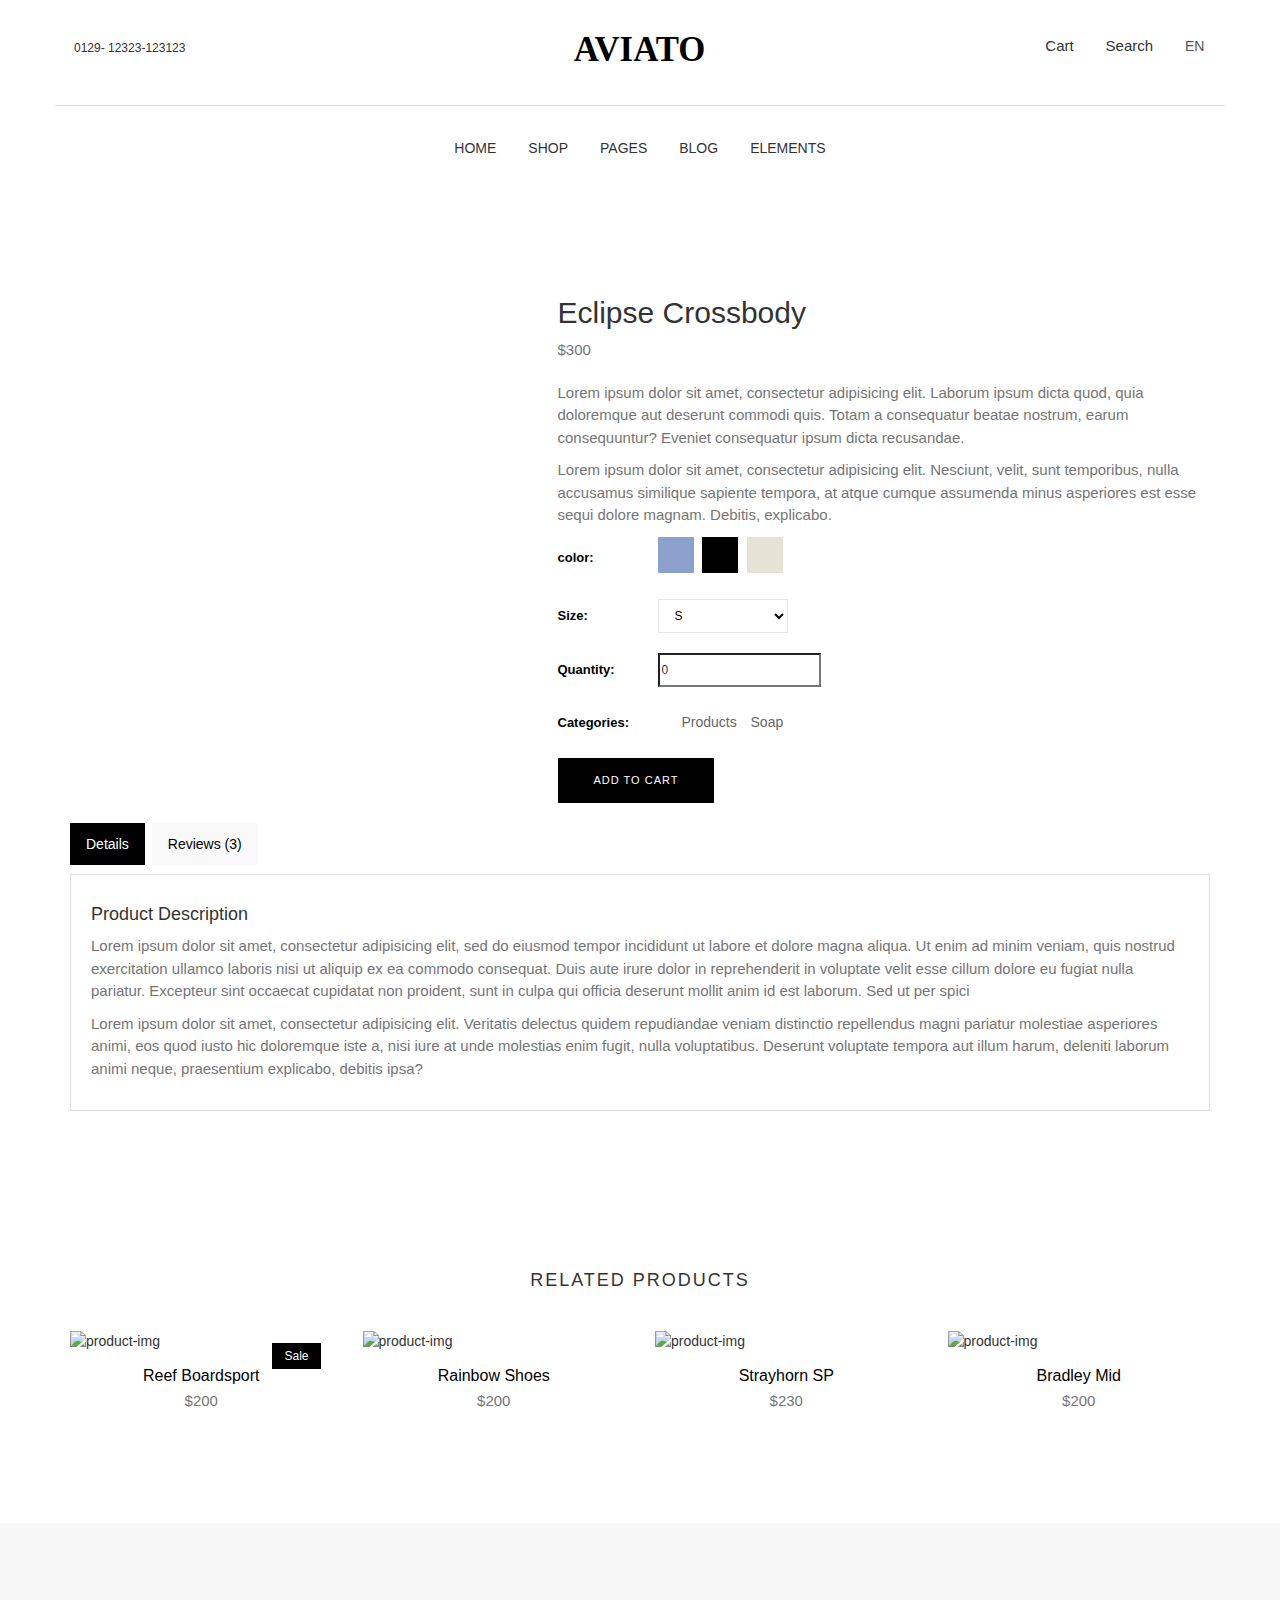
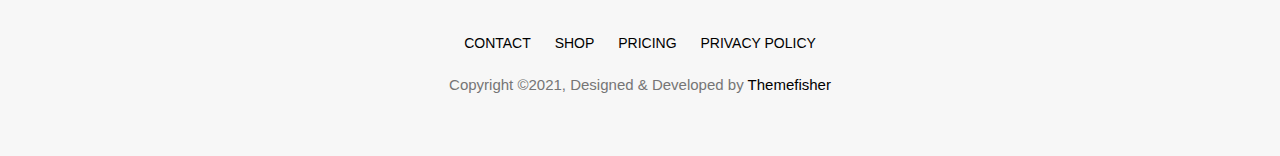
==== commit 667c1d94: "update icon" ====
--- a/product-single.html
+++ b/product-single.html
@@ -1897,7 +1897,7 @@
   }
   
   .bg-1 {
-	background-image: url(../images/backgrounds/bg-1.jpg);
+	background-image: url(https://drive.google.com/uc?id=1Qv2PZoCWGQY3QtjbwSOv-3QwocRnkyTy);
 	background-size: cover;
   }
   
@@ -1916,7 +1916,7 @@
   }
   
   .bg-coming-soon {
-	background: url("../images/backgrounds/coming-soon-bg.jpg");
+	background: url("https://drive.google.com/uc?id=1qqDeSc-qSUmKyUN8K5QFXPHmKV82JBsO");
 	background-size: cover;
 	height: 100vh;
   }
@@ -2423,7 +2423,7 @@
 							<!-- Cart Item -->
 							<div class="media">
 								<a class="pull-left" href="#!">
-									<img class="media-object" src="images/shop/cart/cart-1.jpg" alt="image" />
+									<img class="media-object" src="https://drive.google.com/uc?id=19Vp0q-XrIUJhu4S8VqBaK2EVgZXZCIoD" alt="image" />
 								</a>
 								<div class="media-body">
 									<h4 class="media-heading"><a href="#!">Ladies Bag</a></h4>
@@ -2438,7 +2438,7 @@
 							<!-- Cart Item -->
 							<div class="media">
 								<a class="pull-left" href="#!">
-									<img class="media-object" src="images/shop/cart/cart-2.jpg" alt="image" />
+									<img class="media-object" src="https://drive.google.com/uc?id=1a6R_0g6c3ZD3xOu1XK4ejTXY40rkgnfi" alt="image" />
 								</a>
 								<div class="media-body">
 									<h4 class="media-heading"><a href="#!">Ladies Bag</a></h4>
@@ -2602,7 +2602,7 @@
 								<!-- Mega Menu -->
 								<div class="col-sm-3 col-xs-12">
 									<a href="shop.html">
-										<img class="img-responsive" src="images/shop/header-img.jpg" alt="menu image" />
+										<img class="img-responsive" src="https://drive.google.com/uc?id=1wsAppd9VFkWqT5PlINxvasghwiG0ppKX/view?usp=share_link" alt="menu image" />
 									</a>
 								</div>
 							</div><!-- / .row -->
@@ -2645,7 +2645,7 @@
 </section>
 <section class="single-product">
 	<div class="container">
-		<div class="row">
+		<!-- <div class="row">
 			<div class="col-md-6">
 				<ol class="breadcrumb">
 					<li><a href="index.html">Home</a></li>
@@ -2659,7 +2659,7 @@
 					<li><a href="blog-left-sidebar.html">Preview <i class="tf-ion-ios-arrow-right"></i></a></li>
 				</ol>
 			</div>
-		</div>
+		</div> -->
 		<div class="row mt-20">
 			<div class="col-md-5">
 				<div class="single-product-slider">
@@ -2668,23 +2668,23 @@
 							<!-- me art lab slider -->
 							<div class='carousel-inner '>
 								<div class='item active'>
-									<img src='images/shop/single-products/product-1.jpg' alt='' data-zoom-image="images/shop/single-products/product-1.jpg" />
+									<img src='https://drive.google.com/uc?id=11Y6Mj9JbWDsg62u1qDuMnbdvLT8ucTsH' alt='' data-zoom-image="https://drive.google.com/uc?id=11Y6Mj9JbWDsg62u1qDuMnbdvLT8ucTsH" />
 								</div>
 								<div class='item'>
-									<img src='images/shop/single-products/product-2.jpg' alt='' data-zoom-image="images/shop/single-products/product-2.jpg" />
+									<img src='https://drive.google.com/uc?id=1-8sdNnDG98VSv4HB8_O7jyhE7ebDS1Ns' alt='' data-zoom-image="https://drive.google.com/uc?id=11Y6Mj9JbWDsg62u1qDuMnbdvLT8ucTsH" />
 								</div>
 								
 								<div class='item'>
-									<img src='images/shop/single-products/product-3.jpg' alt='' data-zoom-image="images/shop/single-products/product-3.jpg" />
+									<img src='https://drive.google.com/uc?id=1pBeSVkHxTc4FX85fpcW6QFZqSG1SQbTU' alt='' data-zoom-image="https://drive.google.com/uc?id=1pBeSVkHxTc4FX85fpcW6QFZqSG1SQbTU" />
 								</div>
 								<div class='item'>
-									<img src='images/shop/single-products/product-4.jpg' alt='' data-zoom-image="images/shop/single-products/product-4.jpg" />
+									<img src='https://drive.google.com/uc?id=1bpRGX8YT2YmFCNiB5i4YVzB6LlDOUsHa' alt='' data-zoom-image="https://drive.google.com/uc?id=1bpRGX8YT2YmFCNiB5i4YVzB6LlDOUsHa" />
 								</div>
 								<div class='item'>
-									<img src='images/shop/single-products/product-5.jpg' alt='' data-zoom-image="images/shop/single-products/product-5.jpg" />
+									<img src='https://drive.google.com/uc?id=1Zc-AdmESP2Q2Xe_lc16hwdVerg65yh9b' alt='' data-zoom-image="https://drive.google.com/uc?id=1Zc-AdmESP2Q2Xe_lc16hwdVerg65yh9b" />
 								</div>
 								<div class='item'>
-									<img src='images/shop/single-products/product-6.jpg' alt='' data-zoom-image="images/shop/single-products/product-6.jpg" />
+									<img src='https://drive.google.com/uc?id=1xTAFnqfh6rnaPygFPThyLWnejWLhJVny' alt='' data-zoom-image="https://drive.google.com/uc?id=1xTAFnqfh6rnaPygFPThyLWnejWLhJVny" />
 								</div>
 								
 							</div>
@@ -2701,22 +2701,22 @@
 						<!-- thumb -->
 						<ol class='carousel-indicators mCustomScrollbar meartlab'>
 							<li data-target='#carousel-custom' data-slide-to='0' class='active'>
-								<img src='images/shop/single-products/product-1.jpg' alt='' />
+								<img src='https://drive.google.com/uc?=11Y6Mj9JbWDsg62u1qDuMnbdvLT8ucTsH' alt='' />
 							</li>
 							<li data-target='#carousel-custom' data-slide-to='1'>
-								<img src='images/shop/single-products/product-2.jpg' alt='' />
+								<img src='https://drive.google.com/uc?id=1-8sdNnDG98VSv4HB8_O7jyhE7ebDS1Ns' alt='' />
 							</li>
 							<li data-target='#carousel-custom' data-slide-to='2'>
-								<img src='images/shop/single-products/product-3.jpg' alt='' />
+								<img src='https://drive.google.com/uc?id=1pBeSVkHxTc4FX85fpcW6QFZqSG1SQbTU' alt='' />
 							</li>
 							<li data-target='#carousel-custom' data-slide-to='3'>
-								<img src='images/shop/single-products/product-4.jpg' alt='' />
+								<img src='https://drive.google.com/uc?id=1bpRGX8YT2YmFCNiB5i4YVzB6LlDOUsHa' alt='' />
 							</li>
 							<li data-target='#carousel-custom' data-slide-to='4'>
-								<img src='images/shop/single-products/product-5.jpg' alt='' />
+								<img src='https://drive.google.com/uc?id=1Zc-AdmESP2Q2Xe_lc16hwdVerg65yh9b' alt='' />
 							</li>
 							<li data-target='#carousel-custom' data-slide-to='5'>
-								<img src='images/shop/single-products/product-6.jpg' alt='' />
+								<img src='https://drive.google.com/uc?id=1xTAFnqfh6rnaPygFPThyLWnejWLhJVny' alt='' />
 							</li>
 							<li data-target='#carousel-custom' data-slide-to='6'>
 								<img src='images/shop/single-products/product-7.jpg' alt='' />
@@ -2794,7 +2794,7 @@
 								    <li class="media">
 
 								        <a class="pull-left" href="#!">
-								            <img class="media-object comment-avatar" src="images/blog/avater-1.jpg" alt="" width="50" height="50" />
+								            <img class="media-object comment-avatar" src="https://drive.google.com/uc?id=11U6gNnz58r7WpfKL7fWgR35VaTkRw8T0" alt="" width="50" height="50" />
 								        </a>
 
 								        <div class="media-body">
@@ -2819,7 +2819,7 @@
 								    <li class="media">
 
 								        <a class="pull-left" href="#!">
-								            <img class="media-object comment-avatar" src="images/blog/avater-4.jpg" alt="" width="50" height="50" />
+								            <img class="media-object comment-avatar" src="https://drive.google.com/uc?id=1fZsuH2I_Oh9Qcz6kZ_w0hfZKtI7PrcXC" alt="" width="50" height="50" />
 								        </a>
 
 								        <div class="media-body">
@@ -2845,7 +2845,7 @@
 								    <li class="media">
 
 								        <a class="pull-left" href="#!">
-								            <img class="media-object comment-avatar" src="images/blog/avater-1.jpg" alt="" width="50" height="50">
+								            <img class="media-object comment-avatar" src="https://drive.google.com/uc?id=11U6gNnz58r7WpfKL7fWgR35VaTkRw8T0" alt="" width="50" height="50">
 								        </a>
 
 								        <div class="media-body">
@@ -2886,19 +2886,19 @@
 				<div class="product-item">
 					<div class="product-thumb">
 						<span class="bage">Sale</span>
-						<img class="img-responsive" src="images/shop/products/product-5.jpg" alt="product-img" />
+						<img class="img-responsive" src="https://drive.google.com/uc?id=1U7i02j2JUrNG7OZqdjL8neUXYl80QG0D" alt="product-img" />
 						<div class="preview-meta">
 							<ul>
 								<li>
 									<span  data-toggle="modal" data-target="#product-modal">
-										<i class="tf-ion-ios-search"></i>
+										<i class="fa-solid fa-magnifying-glass"></i>
 									</span>
 								</li>
 								<li>
-			                        <a href="#" ><i class="tf-ion-ios-heart"></i></a>
+			                        <a href="#" ><i class="fa-solid fa-heart"></i></a>
 								</li>
 								<li>
-									<a href="#!"><i class="tf-ion-android-cart"></i></a>
+									<a href="#!"><i class="fa-solid fa-cart-shopping"></i></a>
 								</li>
 							</ul>
                       	</div>
@@ -2912,19 +2912,19 @@
 			<div class="col-md-3">
 				<div class="product-item">
 					<div class="product-thumb">
-						<img class="img-responsive" src="images/shop/products/product-1.jpg" alt="product-img" />
+						<img class="img-responsive" src="https://drive.google.com/uc?id=195BdYAFX_tV8aZE6c4A7P4eeqjwOmZkV" alt="product-img" />
 						<div class="preview-meta">
 							<ul>
 								<li>
 									<span  data-toggle="modal" data-target="#product-modal">
-										<i class="tf-ion-ios-search-strong"></i>
+										<i class="fa-solid fa-magnifying-glass"></i>
 									</span>
 								</li>
 								<li>
-			                        <a href="#" ><i class="tf-ion-ios-heart"></i></a>
+			                        <a href="#" ><i class="fa-solid fa-heart"></i></a>
 								</li>
 								<li>
-									<a href="#!"><i class="tf-ion-android-cart"></i></a>
+									<a href="#!"><i class="fa-solid fa-cart-shopping"></i></a>
 								</li>
 							</ul>
                       	</div>
@@ -2938,19 +2938,19 @@
 			<div class="col-md-3">
 				<div class="product-item">
 					<div class="product-thumb">
-						<img class="img-responsive" src="images/shop/products/product-2.jpg" alt="product-img" />
+						<img class="img-responsive" src="https://drive.google.com/uc?id=1YAUW8lwzv9QKlI0QevhmGtlwE-PJjP6l" alt="product-img" />
 						<div class="preview-meta">
 							<ul>
 								<li>
 									<span  data-toggle="modal" data-target="#product-modal">
-										<i class="tf-ion-ios-search"></i>
+										<i class="fa-solid fa-magnifying-glass"></i>
 									</span>
 								</li>
 								<li>
-			                        <a href="#" ><i class="tf-ion-ios-heart"></i></a>
+			                        <a href="#" ><i class="fa-solid fa-heart"></i></a>
 								</li>
 								<li>
-									<a href="#!"><i class="tf-ion-android-cart"></i></a>
+									<a href="#!"><i class="fa-solid fa-cart-shopping"></i></a>
 								</li>
 							</ul>
                       	</div>
@@ -2964,19 +2964,19 @@
 			<div class="col-md-3">
 				<div class="product-item">
 					<div class="product-thumb">
-						<img class="img-responsive" src="images/shop/products/product-3.jpg" alt="product-img" />
+						<img class="img-responsive" src="https://drive.google.com/uc?id=18y65cEV3QFgeQnF2GZQNXXpOjZ7rmjfc" alt="product-img" />
 						<div class="preview-meta">
 							<ul>
 								<li>
 									<span  data-toggle="modal" data-target="#product-modal">
-										<i class="tf-ion-ios-search"></i>
+										<i class="fa-solid fa-magnifying-glass"></i>
 									</span>
 								</li>
 								<li>
-			                        <a href="#" ><i class="tf-ion-ios-heart"></i></a>
+			                        <a href="#" ><i class="fa-solid fa-heart"></i></a>
 								</li>
 								<li>
-									<a href="#!"><i class="tf-ion-android-cart"></i></a>
+									<a href="#!"><i class="fa-solid fa-cart-shopping"></i></a>
 								</li>
 							</ul>
                       	</div>
@@ -3005,7 +3005,7 @@
 	        	<div class="row">
 	        		<div class="col-md-8">
 	        			<div class="modal-image">
-		        			<img class="img-responsive" src="images/shop/products/modal-product.jpg" />
+		        			<img class="img-responsive" src="https://drive.google.com/uc?id=1qf4gtpf2Ua_xJaDlnVyaXyiTBlNKgT8R" />
 	        			</div>
 	        		</div>
 	        		<div class="col-md-3">
@@ -3078,7 +3078,7 @@
     <script src="https://cdnjs.cloudflare.com/ajax/libs/jquery/3.2.1/jquery.min.js"></script>
     <!-- Bootstrap 3.1 -->
 	<script src="https://maxcdn.bootstrapcdn.com/bootstrap/3.3.7/js/bootstrap.min.js" integrity="sha384-Tc5IQib027qvyjSMfHjOMaLkfuWVxZxUPnCJA7l2mCWNIpG9mGCD8wGNIcPD7Txa" crossorigin="anonymous"></script>
-
+	<script src="https://cdnjs.cloudflare.com/ajax/libs/font-awesome/6.4.0/js/all.min.js" integrity="sha512-fD9DI5bZwQxOi7MhYWnnNPlvXdp/2Pj3XSTRrFs5FQa4mizyGLnJcN6tuvUS6LbmgN1ut+XGSABKvjN0H6Aoow==" crossorigin="anonymous" referrerpolicy="no-referrer"></script>
     
 
 
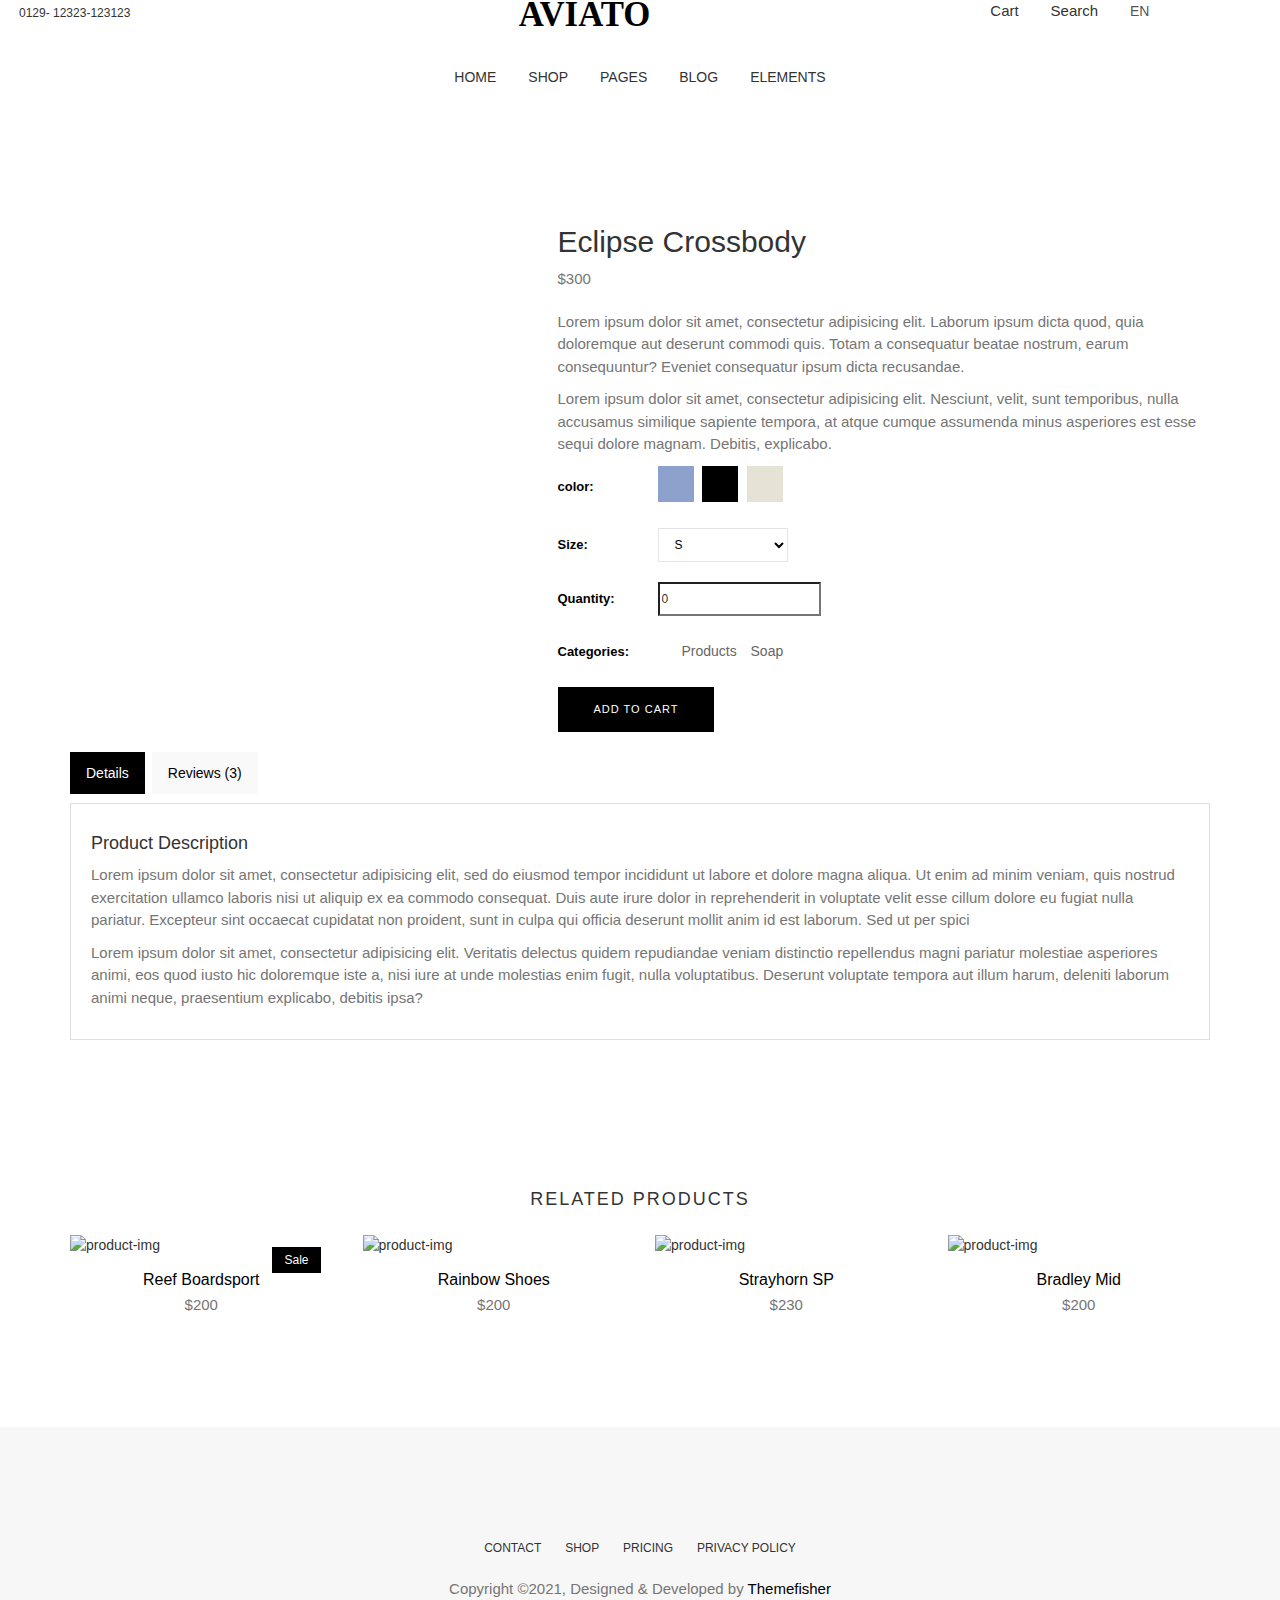
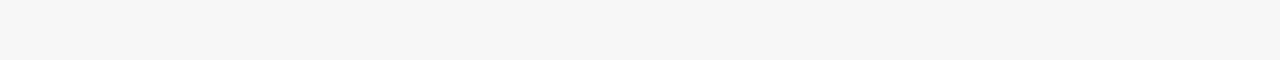
==== commit 7fb09375: "BASIC UI completed" ====
--- a/product-single.html
+++ b/product-single.html
@@ -26,2360 +26,7 @@
   <!-- Favicon -->
   <link rel="stylesheet" href="https://maxcdn.bootstrapcdn.com/bootstrap/3.3.7/css/bootstrap.min.css" integrity="sha384-BVYiiSIFeK1dGmJRAkycuHAHRg32OmUcww7on3RYdg4Va+PmSTsz/K68vbdEjh4u" crossorigin="anonymous">
 
-  <style>
-	  @charset "UTF-8";
-	  @font-face {
-	font-family: 'themefisher-font';
-	src:  url('fonts/themefisher-font.eot?ug5hnh');
-	src:  url('fonts/themefisher-font.eot?ug5hnh#iefix') format('embedded-opentype'),
-	  url('fonts/themefisher-font.ttf?ug5hnh') format('truetype'),
-	  url('fonts/themefisher-font.woff?ug5hnh') format('woff'),
-	  url('fonts/themefisher-font.svg?ug5hnh#themefisher-font') format('svg');
-	font-weight: normal;
-	font-style: normal;
-  }
-  /**
-   * WEBSITE: https://themefisher.com
-   * TWITTER: https://twitter.com/themefisher
-   * FACEBOOK: https://www.facebook.com/themefisher
-   * GITHUB: https://github.com/themefisher/
-   */
-  
-   
-  /*------------------------------------------------------------------
-  [Table of contents]
-  
-  1. Body
-	  2. Header 
-		  2.1. Navigation 
-		  2.2. Menu 
-		  2.3. Cart 
-	  3. Banner
-		  3.1 Revolution Slider
-	  4. Products
-		  4.1 Product Item
-		  4.2 Single Product
-	  5. Pricing
-	  6. Clients
-	  7. Instagram Feed 
-	  8. User Dashboard
-		  8.1 User Profile
-	  9. Blog
-		  9.1 Post
-		  9.2 Post Pagination
-		  9.3 Single Post
-		  9.4 Post Sidebar
-	  10. Backgrounds
-	  11. Comming Soon
-	  12. Account Page
-	  13. Shopping
-		  13.1 Checkout
-		  13.2 Shopping Cart
-		  13.3 Product Checkout Details
-		  13.4 Purchase Confirmation
-		  13.5 Empty Cart
-		  13.6 Success Message
-	  14.404 Page
-	  15. Contact 
-		  15.1  Contact Form 
-		  15.2 Contact Details
-		  15.3 Social Icons
-	  16.Footer
-  
-  
-  -------------------------------------------------------------------*/
-  /*=== MEDIA QUERY ===*/
-  @import url("https://fonts.googleapis.com/css?family=Poppins:300,400,500");
-  body {
-	line-height: 1.5;
-	font-family: "Poppins", sans-serif;
-	-webkit-font-smoothing: antialiased;
-  }
-  
-  p {
-	font-family: "Poppins", sans-serif;
-	color: #757575;
-	font-size: 15px;
-  }
-  
-  h1, h2, h3, h4, h5, h6 {
-	font-family: "Poppins", sans-serif;
-  }
-  
-  h1, h2, h3, h4, h5, h6 {
-	font-weight: 400;
-  }
-  
-  ol, ul {
-	margin: 0;
-	padding: 0;
-	list-style: none;
-  }
-  
-  iframe {
-	border: 0;
-  }
-  
-  a, a:focus, a:hover {
-	text-decoration: none;
-	outline: 0;
-	color: #000;
-  }
-  
-  blockquote {
-	font-size: 18px;
-	border-color: #000;
-	padding: 20px 40px;
-	text-align: left;
-	color: #777;
-  }
-  
-  .navbar-toggle .icon-bar {
-	background: #000;
-  }
-  
-  input[type=email], input[type=password], input[type=text], input[type=tel] {
-	border-radius: 0;
-	box-shadow: none;
-	height: 45px;
-	outline: none;
-	font-weight: 200;
-	font-size: 12px;
-  }
-  input[type=email]:focus, input[type=password]:focus, input[type=text]:focus, input[type=tel]:focus {
-	box-shadow: none;
-	border: 1px solid #000;
-  }
-  
-  .form-control {
-	box-shadow: none;
-	border-radius: 0;
-  }
-  .form-control:focus {
-	box-shadow: none;
-	border: 1px solid #000;
-  }
-  
-  .btn-main, .btn-small, .btn-transparent, .btn-solid-border {
-	background: #000;
-	color: #fff;
-	display: inline-block;
-	font-size: 11px;
-	letter-spacing: 1px;
-	padding: 14px 35px;
-	text-transform: uppercase;
-	font-weight: 200;
-	border-radius: 0;
-  }
-  .btn-main.btn-icon i, .btn-icon.btn-small i, .btn-icon.btn-transparent i, .btn-icon.btn-solid-border i {
-	font-size: 16px;
-	vertical-align: middle;
-	margin-right: 5px;
-  }
-  .btn-main:hover, .btn-small:hover, .btn-transparent:hover, .btn-solid-border:hover {
-	background: black;
-	color: #fff;
-  }
-  
-  .btn-solid-border {
-	border: 1px solid #000;
-	background: #fff;
-	color: #000;
-  }
-  
-  .btn-transparent {
-	background: transparent;
-	padding: 0;
-	color: #000;
-  }
-  .btn-transparent:hover {
-	background: transparent;
-	color: #000;
-  }
-  
-  .btn-large {
-	padding: 20px 45px;
-  }
-  .btn-large.btn-icon i {
-	font-size: 16px;
-	vertical-align: middle;
-	margin-right: 5px;
-  }
-  
-  .btn-small {
-	padding: 8px 25px;
-	font-size: 10px;
-  }
-  
-  .btn-round {
-	border-radius: 4px;
-  }
-  
-  .btn-round-full {
-	border-radius: 50px;
-  }
-  
-  .btn.active:focus, .btn:active:focus, .btn:focus {
-	outline: 0;
-  }
-  
-  .mt-10 {
-	margin-top: 20px;
-  }
-  
-  .mt-20 {
-	margin-top: 20px;
-  }
-  
-  .mt-30 {
-	margin-top: 30px;
-  }
-  
-  .mt-40 {
-	margin-top: 40px;
-  }
-  
-  .mt-50 {
-	margin-top: 50px;
-  }
-  
-  .btn:focus {
-	color: #ddd;
-  }
-  
-  .w-100 {
-	width: 100%;
-  }
-  
-  .margin-0 {
-	margin: 0 !important;
-  }
-  
-  #preloader {
-	background: #fff;
-	height: 100%;
-	left: 0;
-	opacity: 1;
-	filter: alpha(opacity=100);
-	position: fixed;
-	text-align: center;
-	top: 0;
-	width: 100%;
-	z-index: 999999999;
-  }
-  
-  .bg-shadow {
-	background-color: #fff;
-	box-shadow: 0 16px 24px rgba(0, 0, 0, 0.08);
-	padding: 20px;
-  }
-  
-  .bg-gray {
-	background: #f9f9f9;
-  }
-  
-  .section {
-	padding: 80px 0;
-  }
-  
-  .title {
-	padding: 20px 0 30px;
-  }
-  .title h2 {
-	font-size: 18px;
-	text-align: center;
-	text-transform: uppercase;
-	letter-spacing: 2px;
-  }
-  
-  .category-box {
-	background-size: cover;
-	margin-bottom: 30px;
-	min-height: 350px;
-	position: relative;
-	overflow: hidden;
-	width: 100%;
-  }
-  @media (max-width: 400px) {
-	.category-box {
-	  min-height: 250px;
-	}
-  }
-  @media (max-width: 480px) {
-	.category-box {
-	  min-height: 250px;
-	}
-  }
-  .category-box.category-box-2 {
-	min-height: 730px;
-  }
-  @media (max-width: 768px) {
-	.category-box.category-box-2 {
-	  min-height: 400px;
-	}
-  }
-  .category-box:hover img {
-	transform: scale(1.1);
-  }
-  .category-box img {
-	transition: all 0.3s ease-in-out;
-	width: 100%;
-	height: auto;
-	-webkit-backface-visibility: hidden;
-			backface-visibility: hidden;
-  }
-  .category-box a {
-	display: block;
-	position: absolute;
-	top: 0;
-	left: 0;
-	width: 100%;
-	height: 100%;
-  }
-  .category-box .content {
-	position: absolute;
-	z-index: 999;
-	top: 0;
-	padding: 25px;
-  }
-  @media (max-width: 768px) {
-	.category-box .content {
-	  top: 50%;
-	  left: 50%;
-	  transform: translate(-50%, -50%);
-	  text-align: center;
-	}
-  }
-  .category-box .content h3 {
-	margin: 0;
-	color: #333;
-	font-size: 20px;
-	font-weight: 500;
-  }
-  @media (max-width: 768px) {
-	.category-box .content h3 {
-	  font-size: 20px;
-	}
-  }
-  .category-box .content p {
-	margin: 6px 0 0;
-  }
-  
-  .page-header {
-	background: #f5f5f5;
-	margin-top: 20px;
-	border-bottom: none;
-	padding: 30px 0;
-  }
-  .page-header h1 {
-	font-weight: 200;
-	margin: 0 0 6px 0;
-  }
-  .page-header .breadcrumb {
-	background: transparent;
-	padding: 5px;
-	margin: 0;
-  }
-  .page-header .breadcrumb li {
-	font-weight: 200;
-	font-size: 12px;
-  }
-  .page-header .breadcrumb li a {
-	color: #000;
-  }
-  
-  .overly {
-	position: relative;
-  }
-  .overly:before {
-	content: "";
-	background: rgba(0, 0, 0, 0.51);
-	position: absolute;
-	top: 0;
-	left: 0;
-	right: 0;
-	bottom: 0;
-  }
-  
-  .overly-white {
-	position: relative;
-  }
-  .overly-white:before {
-	content: "";
-	background: rgba(255, 255, 255, 0.7);
-	position: absolute;
-	top: 0;
-	left: 0;
-	right: 0;
-	bottom: 0;
-  }
-  
-  .page-wrapper {
-	padding: 70px 0;
-  }
-  
-  .social-media-icons ul li {
-	display: inline-block;
-  }
-  .social-media-icons ul li a {
-	font-size: 18px;
-	color: #333;
-	display: inline-block;
-	padding: 7px 12px;
-	color: #fff;
-  }
-  .social-media-icons ul li .twitter {
-	background: #00aced;
-  }
-  .social-media-icons ul li .facebook {
-	background: #3b5998;
-	padding: 7px 18px;
-  }
-  .social-media-icons ul li .googleplus {
-	background: #dd4b39;
-  }
-  .social-media-icons ul li .dribbble {
-	background: #ea4c89;
-  }
-  .social-media-icons ul li .instagram {
-	background: #bc2a8d;
-  }
-  
-  @media (max-width: 480px) {
-	.call-to-action .subscription-form {
-	  display: block;
-	}
-  }
-  .call-to-action .subscription-form input {
-	height: 50px;
-  }
-  @media (max-width: 480px) {
-	.call-to-action .subscription-form input {
-	  text-align: center;
-	}
-  }
-  .call-to-action .subscription-form .btn-main, .call-to-action .subscription-form .btn-solid-border, .call-to-action .subscription-form .btn-transparent, .call-to-action .subscription-form .btn-small {
-	font-size: 14px;
-  }
-  @media (max-width: 480px) {
-	.call-to-action .subscription-form .btn-main, .call-to-action .subscription-form .btn-solid-border, .call-to-action .subscription-form .btn-transparent, .call-to-action .subscription-form .btn-small {
-	  width: 100%;
-	}
-  }
-  
-  .dropdown-slide {
-	position: static;
-  }
-  .dropdown-slide .open > a, .dropdown-slide .open > a:focus, .dropdown-slide .open > a:hover {
-	background: transparent;
-  }
-  .dropdown-slide.full-width .dropdown-menu {
-	left: 0 !important;
-	right: 0 !important;
-  }
-  .dropdown-slide:hover .dropdown-menu {
-	display: none;
-	opacity: 1;
-	display: block;
-	transform: translate(0px, 0px);
-	opacity: 1;
-	visibility: visible;
-	color: #777;
-	transform: translateY(0px);
-  }
-  .dropdown-slide .dropdown-menu {
-	border-radius: 0;
-	opacity: 1;
-	visibility: visible;
-	position: absolute;
-	padding: 15px;
-	border: 1px solid #ebebeb;
-	box-shadow: 0 2px 4px rgba(0, 0, 0, 0.05);
-	transition: 0.3s all;
-	position: absolute;
-	display: block;
-	visibility: hidden;
-	opacity: 0;
-	transform: translateY(30px);
-	transition: visibility 0.2s, opacity 0.2s, transform 500ms cubic-bezier(0.43, 0.26, 0.11, 0.99);
-  }
-  @media (max-width: 480px) {
-	.dropdown-slide .dropdown-menu {
-	  transform: none;
-	}
-  }
-  
-  .commonSelect {
-	margin-left: 10px;
-	padding-right: 6px;
-	position: relative;
-  }
-  .commonSelect:before {
-	content: "\f3d0";
-	font-family: "themefisher-font";
-	position: absolute;
-	right: -4px;
-	top: 4px;
-	font-size: 10px;
-  }
-  .commonSelect select {
-	-webkit-appearance: none;
-	-moz-appearance: none;
-	cursor: pointer;
-	border: none;
-	padding: 0;
-	height: auto;
-	color: #555;
-  }
-  .commonSelect select:focus {
-	box-shadow: none;
-	border: none;
-  }
-  
-  .tabCommon .nav-tabs {
-	border-bottom: 0;
-	margin-bottom: 10px;
-  }
-  .tabCommon .nav-tabs li {
-	margin-right: 5px;
-  }
-  .tabCommon .nav-tabs li.active a {
-	background-color: #000;
-	border: 1px solid #000;
-	color: #ffffff;
-  }
-  .tabCommon .nav-tabs a {
-	border-radius: 0;
-	background: #f9f9f9;
-  }
-  .tabCommon .nav-tabs a:hover {
-	border: 1px solid transparent;
-	background: #000;
-	color: #fff;
-  }
-  .tabCommon .tab-content {
-	padding: 20px;
-	border: 1px solid #dedede;
-  }
-  
-  .commonAccordion .panel, .commonAccordion-2 .panel {
-	border-radius: 0;
-	box-shadow: none;
-  }
-  .commonAccordion .panel .panel-heading, .commonAccordion-2 .panel .panel-heading {
-	background: transparent;
-	padding: 0;
-  }
-  .commonAccordion .panel .panel-title, .commonAccordion-2 .panel .panel-title {
-	position: relative;
-  }
-  .commonAccordion .panel .panel-title a, .commonAccordion-2 .panel .panel-title a {
-	display: block;
-	font-size: 14px;
-	text-transform: uppercase;
-	padding: 10px 10px;
-  }
-  .commonAccordion .panel .panel-title a:before, .commonAccordion-2 .panel .panel-title a:before {
-	color: #555;
-	content: "\f209";
-	position: absolute;
-	right: 25px;
-	font-family: "themefisher-font";
-  }
-  .commonAccordion .panel .panel-title a.collapsed:before, .commonAccordion-2 .panel .panel-title a.collapsed:before {
-	content: "\f217";
-  }
-  
-  .list-circle {
-	padding-left: 20px;
-  }
-  .list-circle li {
-	list-style-type: circle;
-  }
-  
-  .play-icon {
-	border: 1px solid #dedede;
-	display: inline-block;
-	width: 60px;
-	height: 60px;
-	border-radius: 50px;
-	font-size: 30px;
-  }
-  .play-icon i {
-	line-height: 60px;
-  }
-  
-  .alert-common {
-	border-radius: 0;
-	border-width: 2px;
-  }
-  .alert-common i {
-	margin: 0 5px;
-	font-size: 16px;
-  }
-  
-  .alert-solid {
-	background: transparent;
-	color: #000;
-  }
-  
-  @media (max-width: 480px) {
-	.buttonPart li {
-	  margin-bottom: 8px;
-	}
-  }
-  @media (max-width: 768px) {
-	.buttonPart li {
-	  margin-bottom: 8px;
-	}
-  }
-  
-  .single-page-header {
-	padding: 140px 0 70px;
-	text-align: center;
-	color: #fff;
-	position: relative;
-  }
-  
-  .top-header .container {
-	padding-top: 35px;
-	padding-bottom: 35px;
-	border-bottom: 1px solid #dedede;
-  }
-  .top-header .dropdown-menu {
-	left: auto;
-	right: 0;
-	max-width: 300px;
-  }
-  @media (max-width: 480px) {
-	.top-header .dropdown-menu {
-	  right: 0;
-	  left: 0;
-	  max-width: 100%;
-	}
-  }
-  .top-header .contact-number {
-	font-size: 12px;
-	color: #333;
-  }
-  @media (max-width: 480px) {
-	.top-header .contact-number {
-	  text-align: center;
-	}
-  }
-  @media (max-width: 768px) {
-	.top-header .contact-number {
-	  text-align: center;
-	  padding: 10px 0;
-	}
-  }
-  .top-header .contact-number i {
-	margin-right: 4px;
-	font-size: 18px;
-	vertical-align: middle;
-  }
-  @media (max-width: 768px) {
-	.top-header .top-menu {
-	  text-align: center;
-	  padding: 10px 0;
-	}
-  }
-  .top-header .top-menu > li > a {
-	color: #333;
-	font-size: 15px;
-	padding: 0 8px;
-  }
-  .top-header .top-menu > li > a:hover, .top-header .top-menu > li > a:focus {
-	background: transparent;
-  }
-  .top-header .top-menu > li > a i {
-	font-size: 16px;
-	margin-right: 2px;
-	vertical-align: middle;
-  }
-  @media (max-width: 480px) {
-	.top-header .logo {
-	  padding: 10px;
-	}
-  }
-  @media (max-width: 768px) {
-	.top-header .logo {
-	  padding: 10px;
-	}
-  }
-  .top-header .logo a {
-	display: inline-block;
-  }
-  
-  .cart-dropdown .media {
-	position: relative;
-	border-bottom: 1px solid #dedede;
-	padding-bottom: 15px;
-  }
-  .cart-dropdown .media .pull-left {
-	padding-right: 15px;
-  }
-  .cart-dropdown img {
-	width: 60px;
-  }
-  .cart-dropdown h4 {
-	color: #000;
-	font-weight: 300;
-	font-size: 14px;
-  }
-  .cart-dropdown .cart-price {
-	color: #7f7f7f;
-	font-size: 12px;
-	font-weight: 200;
-  }
-  .cart-dropdown .remove {
-	padding: 1px 6px;
-	position: absolute;
-	right: 0;
-	top: 0;
-	background-color: #f7f8f9;
-	color: #7f7f7f;
-	font-size: 12px;
-  }
-  
-  .cart-buttons {
-	margin-top: 20px;
-  }
-  .cart-buttons li {
-	display: inline-block;
-	width: 49%;
-  }
-  .cart-buttons li a {
-	display: block;
-  }
-  
-  .cart-summary {
-	margin-top: 10px;
-	font-weight: 500;
-	color: #000;
-	font-size: 14px;
-  }
-  .cart-summary .total-price {
-	float: right;
-  }
-  
-  .navigation {
-	margin-bottom: 0;
-	padding: 10px 0;
-  }
-  .navigation .menu-title {
-	display: none;
-	font-size: 16px;
-  }
-  @media (max-width: 480px) {
-	.navigation .menu-title {
-	  display: inline-block;
-	  padding-left: 10px;
-	}
-  }
-  @media (max-width: 768px) {
-	.navigation .menu-title {
-	  display: inline-block;
-	  padding-left: 10px;
-	}
-  }
-  .navigation .navbar-nav > li {
-	position: static;
-  }
-  .navigation .navbar-nav > li.active a {
-	color: #000;
-  }
-  .navigation .navbar-nav > li > a {
-	color: #333;
-	font-size: 14px;
-	padding: 20px 15px;
-	text-transform: uppercase;
-	transition: 0.2s ease-in-out 0s;
-	border: 1px solid transparent;
-  }
-  .navigation .navbar-nav > li > a:hover, .navigation .navbar-nav > li > a:active, .navigation .navbar-nav > li > a:focus {
-	background: none;
-	color: #000;
-  }
-  .navigation .container {
-	position: relative;
-  }
-  .navigation .nav .open > a {
-	border: 1px solid transparent;
-	background-color: transparent;
-  }
-  .navigation .navbar-nav {
-	float: none;
-	display: inline-block;
-  }
-  .navigation .dropdown-slide .dropdown-menu {
-	right: auto;
-	left: auto;
-	border: none;
-  }
-  .navigation .dropdown-slide .dropdown-menu li a {
-	color: #222;
-	font-size: 12px;
-	border: 1px solid transparent;
-	display: block;
-	padding: 8px 16px;
-	letter-spacing: 0.5px;
-	text-transform: uppercase;
-	transition: 0.3s all;
-  }
-  .navigation .dropdown-slide .dropdown-menu li a:hover {
-	background-color: #000;
-	color: #fff;
-  }
-  
-  .slider-item {
-	text-align: center;
-	background-size: cover;
-	position: relative;
-	z-index: 1;
-  }
-  .slider-item::after {
-	position: absolute;
-	content: "";
-	height: 100%;
-	width: 100%;
-	background-color: #000;
-	opacity: 0.5;
-	z-index: -1;
-	top: 0;
-	left: 0;
-  }
-  .slider-item .container {
-	position: relative;
-	display: table;
-	max-width: 1170px;
-	height: 100%;
-  }
-  .slider-item .slide-inner {
-	transform: translate(0, -30%);
-	top: 50%;
-	left: 0;
-	right: 0;
-	position: absolute;
-  }
-  .slider-item h1 {
-	color: #fff;
-	font-weight: bold;
-	font-size: 60px;
-  }
-  .slider-item p {
-	color: #fff;
-  }
-  .slider-item .btn-main, .slider-item .btn-solid-border, .slider-item .btn-transparent, .slider-item .btn-small {
-	margin-top: 25px;
-  }
-  .slider-item.white-bg .slide-inner h1 {
-	color: #000;
-  }
-  .slider-item.white-bg .slide-inner p {
-	color: #000;
-  }
-  
-  .home-slider:hover .owl-nav {
-	opacity: 1;
-  }
-  .home-slider .owl-nav {
-	width: 100%;
-	position: absolute;
-	top: 50%;
-	margin-top: -25px;
-	right: 0;
-	opacity: 0;
-	transition: all 0.3s ease-in-out;
-  }
-  .home-slider .owl-nav .owl-next, .home-slider .owl-nav .owl-prev {
-	width: 60px;
-	height: 60px;
-	display: inline-block;
-	background: #fff;
-	text-align: center;
-  }
-  .home-slider .owl-nav .owl-next {
-	right: 0px;
-	position: absolute;
-  }
-  .home-slider .owl-nav i {
-	line-height: 60px;
-	font-size: 20px;
-	color: rgba(0, 0, 0, 0.54);
-  }
-  
-  .hero-slider .slider-item .container {
-	height: 600px;
-  }
-  .hero-slider .slider-item .container .row {
-	height: 100%;
-	display: flex;
-	align-items: center;
-	justify-content: center;
-  }
-  .hero-slider .slider-item:focus {
-	outline: 0;
-  }
-  .hero-slider .btn {
-	font-size: 15px;
-	font-weight: 400;
-	color: rgb(255, 255, 255);
-	letter-spacing: 1px;
-	font-family: "Roboto Condensed";
-	border-color: rgb(255, 255, 255);
-	border-style: solid;
-	border-width: 2px;
-	outline: none;
-	box-shadow: rgb(153, 153, 153) 0px 0px 0px 0px;
-	box-sizing: border-box;
-	padding: 12px 26px;
-	opacity: 1;
-	transform: matrix3d(1, 0, 0, 0, 0, 1, 0, 0, 0, 0, 1, 0, 0, 0, 0, 1);
-	transform-origin: 50% 50% 0px;
-	border-radius: 0;
-	transition: 0.3s;
-  }
-  .hero-slider .btn:hover {
-	color: black;
-	background-color: #fff;
-  }
-  .hero-slider h1 {
-	white-space: normal;
-	font-size: 49px;
-	line-height: 49px;
-	font-weight: 400;
-	color: rgb(255, 255, 255);
-	letter-spacing: -2px;
-	font-family: "Playfair Display";
-	margin-bottom: 35px;
-  }
-  
-  .heroSliderArrow {
-	position: absolute;
-	top: 50%;
-	transform: translateY(-50%);
-	height: 50px;
-	width: 50px;
-	border-radius: 50%;
-	border: 0;
-	background-color: #fff;
-	font-size: 16px;
-	transition: 0.3s;
-	z-index: 999;
-  }
-  .heroSliderArrow:focus, .heroSliderArrow:hover {
-	background-color: #000;
-	color: #fff;
-	outline: 0;
-  }
-  .heroSliderArrow.prevArrow {
-	left: 20px;
-  }
-  .heroSliderArrow.nextArrow {
-	right: 20px;
-  }
-  @media (max-width: 768px) {
-	.heroSliderArrow {
-	  display: none !important;
-	}
-  }
-  
-  .product-item {
-	margin-bottom: 30px;
-  }
-  .product-item .product-thumb {
-	position: relative;
-  }
-  .product-item .product-thumb img {
-	width: 100%;
-	height: auto;
-  }
-  .product-item .product-thumb .bage {
-	position: absolute;
-	top: 12px;
-	right: 12px;
-	background: #000;
-	color: #fff;
-	font-size: 12px;
-	padding: 4px 12px;
-	font-weight: 300;
-	display: inline-block;
-  }
-  .product-item .product-thumb:before {
-	transition: 0.3s all;
-	opacity: 0;
-	background: rgba(0, 0, 0, 0.6);
-	content: "";
-	position: absolute;
-	top: 0;
-	right: 0;
-	left: 0;
-	bottom: 0;
-  }
-  .product-item .product-thumb .preview-meta {
-	position: absolute;
-	text-align: center;
-	bottom: 0;
-	left: 0;
-	width: 100%;
-	justify-content: center;
-	opacity: 0;
-	transition: 0.2s;
-	transform: translateY(10px);
-  }
-  .product-item .product-thumb .preview-meta li {
-	display: inline-block;
-  }
-  .product-item .product-thumb .preview-meta li a, .product-item .product-thumb .preview-meta li span {
-	background: #fff;
-	padding: 10px 0px;
-	cursor: pointer;
-	display: inline-block;
-	font-size: 20px;
-	transition: 0.2s all;
-	width: 50px;
-  }
-  .product-item .product-thumb .preview-meta li a:hover, .product-item .product-thumb .preview-meta li span:hover {
-	background: #000;
-	color: #fff;
-  }
-  .product-item:hover .product-thumb:before {
-	opacity: 1;
-  }
-  .product-item:hover .preview-meta {
-	opacity: 1;
-	transform: translateY(-20px);
-  }
-  .product-item .product-content {
-	text-align: center;
-  }
-  .product-item .product-content h4 {
-	font-size: 16px;
-	font-weight: 400;
-	margin-top: 15px;
-	margin-bottom: 6px;
-  }
-  .product-item .product-content h4 a {
-	color: #000;
-  }
-  
-  .product-modal {
-	background: rgba(255, 255, 255, 0.9);
-	text-align: center;
-	padding: 0 !important;
-  }
-  .product-modal:before {
-	content: "";
-	display: inline-block;
-	height: 100%;
-	vertical-align: middle;
-	margin-right: -4px;
-  }
-  .product-modal.fade .modal-dialog {
-	transform: translate(0, 0);
-  }
-  .product-modal .close {
-	width: 50px;
-	float: none;
-	position: absolute;
-	right: 20px;
-	z-index: 9;
-	top: 20px;
-	font-size: 30px;
-	outline: none;
-  }
-  .product-modal .modal-dialog {
-	width: 900px;
-	display: inline-block;
-	text-align: left;
-	vertical-align: middle;
-  }
-  @media (max-width: 480px) {
-	.product-modal .modal-dialog {
-	  width: 100%;
-	}
-  }
-  @media (max-width: 768px) {
-	.product-modal .modal-dialog {
-	  width: 100%;
-	}
-  }
-  .product-modal .modal-content {
-	border-radius: 0;
-	box-shadow: none;
-	border: none;
-  }
-  .product-modal .modal-content .modal-body {
-	padding: 30px;
-  }
-  .product-modal .modal-content .modal-body .modal-image img {
-	width: 100%;
-	height: auto;
-  }
-  .product-modal .modal-content .modal-body .product-short-details h2 {
-	margin-top: 0;
-	font-size: 22px;
-	font-weight: 400;
-  }
-  .product-modal .modal-content .modal-body .product-short-details h2 a {
-	color: #000;
-  }
-  @media (max-width: 480px) {
-	.product-modal .modal-content .modal-body .product-short-details h2 {
-	  margin-top: 15px;
-	}
-  }
-  @media (max-width: 768px) {
-	.product-modal .modal-content .modal-body .product-short-details h2 {
-	  margin-top: 15px;
-	}
-  }
-  .product-modal .modal-content .modal-body .product-short-details .product-price {
-	font-size: 30px;
-	margin: 20px 0;
-  }
-  @media (max-width: 480px) {
-	.product-modal .modal-content .modal-body .product-short-details .product-price {
-	  margin: 10px 0;
-	}
-  }
-  .product-modal .modal-content .modal-body .product-short-details .btn-main, .product-modal .modal-content .modal-body .product-short-details .btn-solid-border, .product-modal .modal-content .modal-body .product-short-details .btn-transparent, .product-modal .modal-content .modal-body .product-short-details .btn-small {
-	margin-top: 20px;
-  }
-  .product-modal .modal-content .modal-body .product-short-details .btn-transparent {
-	color: #444;
-	border-bottom: 1px solid #dedede;
-  }
-  
-  .product-shorting {
-	margin-bottom: 30px;
-  }
-  .product-shorting span {
-	margin-right: 15px;
-  }
-  
-  .product-category ul {
-	padding-left: 15px;
-  }
-  .product-category ul li {
-	margin-bottom: 4px;
-  }
-  .product-category ul li a {
-	color: #666;
-  }
-  .product-category ul li a:hover {
-	color: #000;
-  }
-  
-  .single-product {
-	padding: 60px 0 40px;
-  }
-  .single-product .breadcrumb {
-	background: transparent;
-  }
-  .single-product .breadcrumb li {
-	color: #000;
-	font-weight: 200;
-  }
-  .single-product .breadcrumb li a {
-	color: #000;
-	font-weight: 200;
-  }
-  .single-product .product-pagination li {
-	display: inline-block;
-	margin: 0 8px;
-  }
-  .single-product .product-pagination li + li:before {
-	padding: 0 8px 0 0;
-	color: #ccc;
-	content: "/ ";
-  }
-  .single-product .product-pagination li a {
-	color: #000;
-	font-weight: 200;
-  }
-  .single-product .product-pagination li a i {
-	vertical-align: middle;
-  }
-  
-  .single-product-slider .carousel .carousel-inner .carousel-caption {
-	text-shadow: none;
-	text-align: left;
-	top: 20%;
-	bottom: auto;
-  }
-  .single-product-slider .carousel .carousel-inner .carousel-caption h1 {
-	font-size: 50px;
-	font-weight: 100;
-	color: #000;
-  }
-  .single-product-slider .carousel .carousel-inner .carousel-caption p {
-	width: 50%;
-	font-weight: 200;
-  }
-  .single-product-slider .carousel .carousel-inner .carousel-caption .btn-main, .single-product-slider .carousel .carousel-inner .carousel-caption .btn-solid-border, .single-product-slider .carousel .carousel-inner .carousel-caption .btn-transparent, .single-product-slider .carousel .carousel-inner .carousel-caption .btn-small {
-	margin-top: 20px;
-  }
-  .single-product-slider .carousel .carousel-control {
-	bottom: auto;
-	background: #fff;
-	width: 6%;
-	padding: 10px 0;
-  }
-  .single-product-slider .carousel .carousel-control i {
-	font-size: 40px;
-	text-shadow: none;
-	color: #555;
-  }
-  .single-product-slider .carousel .carousel-indicators li img {
-	height: auto;
-	width: 60px;
-  }
-  .single-product-slider .carousel .carousel-control.right, .single-product-slider .carousel .carousel-control.left {
-	background-image: none;
-	top: 40%;
-  }
-  
-  .single-product-slider .carousel-indicators {
-	margin: 10px 0 0;
-	overflow: auto;
-	position: static;
-	text-align: left;
-	white-space: nowrap;
-	width: 100%;
-	overflow: hidden;
-  }
-  .single-product-slider .carousel-indicators li {
-	background-color: transparent;
-	border-radius: 0;
-	display: inline-block;
-	height: auto;
-	margin: 0 !important;
-	width: auto;
-  }
-  .single-product-slider .carousel-indicators li.active img {
-	opacity: 1;
-  }
-  .single-product-slider .carousel-indicators li:hover img {
-	opacity: 0.75;
-  }
-  .single-product-slider .carousel-indicators li img {
-	display: block;
-	opacity: 0.5;
-  }
-  
-  .single-product-details .color-swatches {
-	display: flex;
-	align-items: center;
-  }
-  .single-product-details .color-swatches span {
-	width: 100px;
-	color: #000;
-	font-size: 13px;
-	font-weight: 600;
-  }
-  .single-product-details .color-swatches a {
-	display: inline-block;
-	width: 36px;
-	height: 36px;
-	margin-right: 5px;
-  }
-  .single-product-details .color-swatches li {
-	display: inline-block;
-  }
-  .single-product-details .color-swatches .swatch-violet {
-	background-color: #8da1cd;
-  }
-  .single-product-details .color-swatches .swatch-black {
-	background-color: #000;
-  }
-  .single-product-details .color-swatches .swatch-cream {
-	background-color: #e6e2d6;
-  }
-  .single-product-details .product-size {
-	margin-top: 20px;
-	display: flex;
-	align-items: center;
-  }
-  .single-product-details .product-size span {
-	width: 100px;
-	color: #000;
-	font-size: 13px;
-	font-weight: 600;
-	display: inline-block;
-  }
-  .single-product-details .product-size .form-control {
-	display: inline-block;
-	width: 130px;
-	letter-spacing: 2px;
-	text-transform: uppercase;
-	color: #000;
-	font-size: 12px;
-	border: 1px solid #e5e5e5;
-	border-radius: 0px;
-	box-shadow: none;
-  }
-  .single-product-details .product-category {
-	margin-top: 20px;
-  }
-  .single-product-details .product-category > span {
-	width: 100px;
-	color: #000;
-	font-size: 13px;
-	font-weight: 600;
-	display: inline-block;
-  }
-  .single-product-details .product-category ul {
-	width: 140px;
-	display: inline-block;
-  }
-  .single-product-details .product-category ul li {
-	display: inline-block;
-	margin: 5px;
-  }
-  .single-product-details .product-quantity {
-	margin-top: 20px;
-	display: flex;
-	align-items: center;
-  }
-  .single-product-details .product-quantity > span {
-	width: 100px;
-	color: #000;
-	font-size: 13px;
-	font-weight: 600;
-	display: inline-block;
-  }
-  .single-product-details .product-quantity .product-quantity-slider {
-	width: 140px;
-	display: inline-block;
-  }
-  .single-product-details .product-quantity .product-quantity-slider input {
-	height: 34px;
-  }
-  .single-product-details .product-quantity .product-quantity-slider .input-group-btn:first-child > .btn, .single-product-details .product-quantity .product-quantity-slider .p-quantity .input-group-btn:first-child > .btn-group {
-	margin-right: -2px;
-  }
-  .single-product-details .product-quantity .product-quantity-slider button {
-	border-radius: 0;
-  }
-  
-  .bootstrap-touchspin .input-group-btn-vertical {
-	position: relative;
-	white-space: nowrap;
-	width: 1%;
-	vertical-align: middle;
-	display: table-cell;
-  }
-  
-  .bootstrap-touchspin .input-group-btn-vertical > .btn {
-	display: block;
-	float: none;
-	width: 100%;
-	max-width: 100%;
-	padding: 8px 10px;
-	margin-left: -1px;
-	position: relative;
-  }
-  
-  .bootstrap-touchspin .input-group-btn-vertical .bootstrap-touchspin-up {
-	border-radius: 0;
-	border-top-right-radius: 4px;
-  }
-  
-  .bootstrap-touchspin .input-group-btn-vertical .bootstrap-touchspin-down {
-	margin-top: -2px;
-	border-radius: 0;
-	border-bottom-right-radius: 4px;
-  }
-  
-  .bootstrap-touchspin .input-group-btn-vertical i {
-	position: absolute;
-	top: 3px;
-	left: 5px;
-	font-size: 9px;
-	font-weight: normal;
-  }
-  
-  /*=================================================================
-	Pricing section
-  ==================================================================*/
-  .pricing-table .pricing-item {
-	padding: 40px 55px 65px;
-	background: #fff;
-	margin-bottom: 20px;
-  }
-  .pricing-table .pricing-item a.btn-main, .pricing-table .pricing-item a.btn-solid-border, .pricing-table .pricing-item a.btn-transparent, .pricing-table .pricing-item a.btn-small {
-	text-transform: uppercase;
-	margin-top: 20px;
-  }
-  .pricing-table .pricing-item li {
-	font-weight: 400;
-	padding: 10px 0;
-	color: #666;
-  }
-  .pricing-table .pricing-item li i {
-	margin-right: 6px;
-  }
-  .pricing-table .price-title {
-	padding: 30px 0 20px;
-  }
-  .pricing-table .price-title > h3 {
-	font-weight: 700;
-	margin: 0 0 5px;
-	font-size: 15px;
-	text-transform: uppercase;
-  }
-  .pricing-table .price-title > p {
-	font-size: 14px;
-	font-weight: 400;
-	line-height: 18px;
-	margin-top: 5px;
-  }
-  .pricing-table .price-title .value {
-	color: #000;
-	font-size: 50px;
-	padding: 10px 0;
-  }
-  
-  .instagram-feed {
-	text-align: center;
-  }
-  .instagram-feed a {
-	margin: 6px;
-	margin-right: 10px;
-	margin-bottom: 10px;
-	display: flex;
-	align-items: center;
-  }
-  .instagram-feed a:hover img {
-	filter: grayscale(10);
-  }
-  .instagram-feed a img {
-	width: 100%;
-	max-height: 180px;
-	-o-object-fit: cover;
-	   object-fit: cover;
-  }
-  
-  .dashboard-menu .active {
-	background: #000;
-	color: #fff;
-	border: 1px solid #000;
-  }
-  .dashboard-menu li {
-	padding: 0;
-	margin: 0 3px;
-  }
-  .dashboard-menu li a {
-	padding: 10px 20px;
-	border: 1px solid #dedede;
-	display: inline-block;
-  }
-  @media (max-width: 768px) {
-	.dashboard-menu li a {
-	  padding: 10px 15px;
-	}
-  }
-  @media (max-width: 480px) {
-	.dashboard-menu li a {
-	  padding: 10px 5px;
-	}
-  }
-  @media (max-width: 400px) {
-	.dashboard-menu li a {
-	  padding: 10px 8px;
-	  font-size: 12px;
-	  margin-bottom: 6px;
-	}
-  }
-  
-  .dashboard-wrapper {
-	border: 1px solid #dedede;
-	margin-top: 30px;
-	padding: 20px;
-  }
-  .dashboard-wrapper h2 {
-	font-size: 18px;
-  }
-  .dashboard-wrapper h4 {
-	font-size: 16px;
-  }
-  .dashboard-wrapper .user-img {
-	width: 120px;
-	border-radius: 100px;
-  }
-  
-  .dashboard-user-profile .user-img {
-	width: 180px;
-  }
-  .dashboard-user-profile .user-profile-list {
-	margin-top: 30px;
-	padding-left: 30px;
-  }
-  .dashboard-user-profile .user-profile-list li {
-	margin-bottom: 8px;
-  }
-  .dashboard-user-profile .user-profile-list span {
-	font-weight: bold;
-	margin-right: 5px;
-	width: 100px;
-	display: inline-block;
-  }
-  
-  /*=================================================================
-	Latest Posts
-  ==================================================================*/
-  .blog {
-	background: #F6F6F6;
-  }
-  
-  .post {
-	background: #fff;
-	margin-bottom: 40px;
-	border-bottom: 1px solid #dedede;
-	padding-bottom: 20px;
-  }
-  .post .post-media.post-thumb img {
-	width: 100%;
-	height: auto;
-  }
-  .post .post-media.post-media-audio iframe {
-	width: 100%;
-  }
-  .post .post-title {
-	font-size: 20px;
-	margin-top: 10px;
-	margin: 25px 0 0;
-	padding: 0 20px 5px;
-	font-weight: 300;
-  }
-  .post .post-title a {
-	color: #000;
-  }
-  .post .post-title a:hover {
-	color: #000;
-  }
-  .post .post-meta {
-	font-size: 13px;
-	margin-top: 5px;
-	padding: 0 20px 5px;
-  }
-  .post .post-meta ul li {
-	display: inline-block;
-	color: #5f5b5b;
-	margin-right: 20px;
-	font-size: 12px;
-	letter-spacing: 1px;
-	font-weight: 200;
-  }
-  .post .post-meta ul li a {
-	color: #5f5b5b;
-  }
-  .post .post-meta ul li a:hover {
-	color: #000;
-  }
-  .post .post-meta .post-author {
-	color: #000;
-  }
-  .post .post-content {
-	padding: 5px 20px;
-  }
-  .post .post-content p {
-	color: #444;
-	font-size: 14px;
-	margin: 10px 0;
-  }
-  .post .post-content .btn-main, .post .post-content .btn-solid-border, .post .post-content .btn-transparent, .post .post-content .btn-small {
-	padding: 10px 20px;
-	margin: 15px 0;
-	font-size: 10px;
-  }
-  
-  .post-pagination {
-	margin-top: 70px;
-  }
-  .post-pagination > li {
-	margin: 0 2px;
-	display: inline-block;
-	font-size: 12px;
-  }
-  .post-pagination > li > a {
-	color: #000;
-  }
-  .post-pagination > li > a:hover {
-	color: #fff;
-	background: #000;
-	border: 1px solid #000;
-  }
-  .post-pagination > li.active > a {
-	background: #000;
-	border: 1px solid #000;
-  }
-  .post-pagination > li:first-child > a, .post-pagination > li:last-child > a {
-	border-radius: 0;
-  }
-  
-  /*=================================================================
-	Single Blog Page
-  ==================================================================*/
-  .post.post-single {
-	border: none;
-  }
-  
-  .post-sub-heading {
-	border-bottom: 1px solid #dedede;
-	padding-bottom: 20px;
-	letter-spacing: 2px;
-	font-weight: 300;
-	text-transform: uppercase;
-	font-size: 16px;
-	margin-bottom: 20px;
-  }
-  
-  .post-social-share {
-	margin-bottom: 50px;
-  }
-  
-  .post-comments {
-	margin: 30px 0;
-  }
-  .post-comments .media {
-	margin-top: 15px;
-  }
-  .post-comments .media > .pull-left {
-	padding-right: 20px;
-  }
-  .post-comments .comment-author {
-	margin-top: 0;
-	margin-bottom: 3px;
-  }
-  .post-comments .comment-author a {
-	color: #000;
-	font-weight: 400;
-	font-size: 12px;
-	text-transform: uppercase;
-  }
-  .post-comments p {
-	margin-bottom: 30px;
-	font-size: 14px;
-  }
-  .post-comments time {
-	margin: 0 0 5px;
-	display: inline-block;
-	color: #7e7e7e;
-	font-size: 12px;
-	font-weight: 200;
-  }
-  .post-comments .comment-button {
-	color: #7e7e7e;
-	display: inline-block;
-	margin-left: 5px;
-	font-size: 12px;
-  }
-  .post-comments .comment-button i {
-	margin-right: 5px;
-	display: inline-block;
-  }
-  .post-comments .comment-button:hover {
-	color: #000;
-  }
-  
-  .post-excerpt {
-	padding: 0 20px;
-	margin-bottom: 60px;
-  }
-  .post-excerpt h3 a {
-	color: #000;
-  }
-  .post-excerpt blockquote {
-	line-height: 22px;
-	margin: 20px 0;
-	font-size: 16px;
-  }
-  .post-excerpt p {
-	font-size: 16px;
-	color: #5e5e5e;
-	margin: 0 0 30px;
-	line-height: 30px;
-  }
-  
-  .single-blog {
-	background-color: #fff;
-	margin-bottom: 50px;
-	padding: 20px;
-  }
-  
-  .blog-subtitle {
-	font-size: 15px;
-	padding-bottom: 10px;
-	border-bottom: 1px solid #dedede;
-	margin-bottom: 25px;
-	text-transform: uppercase;
-  }
-  
-  .next-prev {
-	border-bottom: 1px solid #dedede;
-	border-top: 1px solid #dedede;
-	margin: 20px 0;
-	padding: 25px 0;
-  }
-  .next-prev a {
-	color: #000;
-  }
-  .next-prev a:hover {
-	color: #000;
-  }
-  .next-prev .prev-post i {
-	margin-right: 10px;
-  }
-  .next-prev .next-post i {
-	margin-left: 10px;
-  }
-  
-  .social-profile ul li {
-	margin: 0 10px 0 0;
-	display: inline-block;
-  }
-  .social-profile ul li a {
-	color: #4e595f;
-	display: block;
-	font-size: 16px;
-  }
-  .social-profile ul li a i:hover {
-	color: #000;
-  }
-  
-  .comments-section {
-	margin-top: 35px;
-  }
-  
-  .author-about {
-	margin-top: 40px;
-  }
-  
-  .post-author {
-	margin-right: 20px;
-  }
-  
-  .post-author > img {
-	border: 1px solid #dedede;
-	max-width: 120px;
-	padding: 5px;
-	width: 100%;
-  }
-  
-  .comment-list ul {
-	margin-top: 20px;
-  }
-  .comment-list ul li {
-	margin-bottom: 20px;
-  }
-  
-  .comment-wrap {
-	border: 1px solid #dedede;
-	border-radius: 1px;
-	margin-left: 20px;
-	padding: 10px;
-	position: relative;
-  }
-  .comment-wrap .author-avatar {
-	margin-right: 10px;
-  }
-  .comment-wrap .media .media-heading {
-	font-size: 14px;
-	margin-bottom: 8px;
-  }
-  .comment-wrap .media .media-heading a {
-	color: #000;
-	font-size: 13px;
-  }
-  .comment-wrap .media .comment-meta {
-	font-size: 12px;
-	color: #888;
-  }
-  .comment-wrap .media p {
-	margin-top: 15px;
-  }
-  
-  .comment-reply-form {
-	margin-top: 80px;
-  }
-  .comment-reply-form input, .comment-reply-form textarea {
-	height: 35px;
-	border-radius: 0;
-	box-shadow: none;
-  }
-  .comment-reply-form input:focus, .comment-reply-form textarea:focus {
-	box-shadow: none;
-	border: 1px solid #000;
-  }
-  .comment-reply-form textarea, .comment-reply-form .btn-main, .comment-reply-form .btn-solid-border, .comment-reply-form .btn-transparent, .comment-reply-form .btn-small {
-	height: auto;
-  }
-  
-  .widget {
-	margin-bottom: 30px;
-	padding-bottom: 35px;
-  }
-  .widget .widget-title {
-	margin: 0;
-	padding-bottom: 15px;
-	font-size: 14px;
-	font-weight: 400;
-	text-transform: uppercase;
-	letter-spacing: 2px;
-  }
-  .widget.widget-subscription .form-group {
-	margin-bottom: 8px;
-  }
-  .widget.widget-subscription .form-group input {
-	font-size: 12px;
-	font-weight: 200;
-	height: 45px;
-  }
-  .widget.widget-subscription .btn-main, .widget.widget-subscription .btn-solid-border, .widget.widget-subscription .btn-transparent, .widget.widget-subscription .btn-small {
-	width: 100%;
-  }
-  .widget.widget-latest-post .media .media-object {
-	width: 150px;
-	height: auto;
-  }
-  .widget.widget-latest-post .media .media-heading a {
-	color: #000;
-	font-size: 14px;
-	font-weight: 300;
-  }
-  .widget.widget-latest-post .media p {
-	font-size: 12px;
-  }
-  .widget.widget-category ul li {
-	margin-bottom: 10px;
-  }
-  .widget.widget-category ul li a {
-	color: #837f7e;
-	font-weight: 200;
-  }
-  .widget.widget-category ul li a:before {
-	padding-right: 10px;
-	content: "\f3d1";
-	font-family: "themefisher-font";
-  }
-  .widget.widget-category ul li a:hover {
-	color: #000;
-	padding-left: 5px;
-  }
-  .widget.widget-tag ul li {
-	margin-bottom: 10px;
-	display: inline-block;
-	margin-right: 5px;
-  }
-  .widget.widget-tag ul li a {
-	color: #837f7e;
-	display: inline-block;
-	padding: 8px 15px;
-	border: 1px solid #dedede;
-	border-radius: 30px;
-	font-size: 12px;
-  }
-  .widget.widget-tag ul li a:hover {
-	color: #fff;
-	background: #000;
-	border: 1px solid #000;
-  }
-  
-  .background {
-	background-size: cover;
-  }
-  
-  .bg-100 {
-	height: 100vh;
-  }
-  
-  .bg-1 {
-	background-image: url(https://drive.google.com/uc?id=1Qv2PZoCWGQY3QtjbwSOv-3QwocRnkyTy);
-	background-size: cover;
-  }
-  
-  .bg-2 {
-	background-image: url("../images/page-header-1.jpg");
-	background-size: cover;
-  }
-  .bg-2:before {
-	background: rgba(0, 0, 0, 0.5);
-	position: absolute;
-	content: "";
-	top: 0;
-	right: 0;
-	left: 0;
-	bottom: 0;
-  }
-  
-  .bg-coming-soon {
-	background: url("https://drive.google.com/uc?id=1qqDeSc-qSUmKyUN8K5QFXPHmKV82JBsO");
-	background-size: cover;
-	height: 100vh;
-  }
-  
-  .bg-brand-identity {
-	background-image: url("../images/backgrounds/brand-identity-bg.jpg");
-	background-repeat: no-repeat;
-  }
-  
-  .coming-soon {
-	color: #fff;
-	padding: 150px 0;
-  }
-  .coming-soon .block h1 {
-	font-size: 25px;
-	line-height: 40px;
-	font-weight: 400;
-  }
-  .coming-soon .block p {
-	color: #fff;
-	margin-top: 20px;
-	font-size: 12px;
-  }
-  .coming-soon .block .count-down .syotimer-cell {
-	width: 25%;
-	display: inline-block;
-  }
-  .coming-soon .block .count-down .syotimer-cell .syotimer-cell__value {
-	font-size: 80px;
-	line-height: 80px;
-	text-align: center;
-	position: relative;
-	font-weight: bold;
-  }
-  .coming-soon .block .count-down .syotimer-cell .syotimer-cell__unit {
-	font-weight: normal;
-  }
-  @media (max-width: 768px) {
-	.coming-soon .block .count-down ul li {
-	  font-size: 50px;
-	}
-  }
-  @media (max-width: 480px) {
-	.coming-soon .block .count-down ul li {
-	  font-size: 50px;
-	}
-  }
-  @media (max-width: 400px) {
-	.coming-soon .block .count-down ul li {
-	  font-size: 40px;
-	}
-  }
-  .coming-soon .block .count-down ul li:before {
-	content: ":";
-	font-size: 20pt;
-	opacity: 0.7;
-	position: absolute;
-	right: 0px;
-	top: 0px;
-  }
-  .coming-soon .block .count-down ul li:last-child:before {
-	content: "";
-  }
-  .coming-soon .block .count-down div:after {
-	content: " " attr(data-interval-text);
-	font-size: 20px;
-	font-weight: normal;
-	text-transform: capitalize;
-	display: block;
-  }
-  
-  .account .block {
-	background-color: #fff;
-	border: 1px solid #dedede;
-	padding: 30px;
-	margin: 100px 0;
-  }
-  .account .block .logo {
-	display: inline-block;
-  }
-  .account .block a {
-	color: #000;
-  }
-  .account .block h2 {
-	font-weight: 400;
-	font-size: 25px;
-	text-transform: uppercase;
-	margin-top: 40px;
-  }
-  .account .block form {
-	margin-top: 40px;
-  }
-  @media (max-width: 400px) {
-	.account .block form .btn-main, .account .block form .btn-solid-border, .account .block form .btn-transparent, .account .block form .btn-small {
-	  padding: 14px 19px;
-	}
-  }
-  .account .block form p {
-	margin-bottom: 20px;
-  }
-  .account .block form input[type=email], .account .block form input[type=password], .account .block form input[type=text] {
-	border-radius: 0;
-	box-shadow: none;
-  }
-  
-  .shopping .widget-title {
-	font-weight: 400;
-	border-bottom: 1px solid #dedede;
-	padding-bottom: 15px;
-	margin-bottom: 15px;
-	text-transform: uppercase;
-	letter-spacing: 1px;
-	font-size: 16px;
-  }
-  
-  .checkout .block {
-	padding: 15px;
-	margin-bottom: 10px;
-  }
-  
-  .checkout-form .form-group {
-	position: relative;
-	margin-bottom: 8px;
-  }
-  .checkout-form .form-group label {
-	position: absolute;
-	top: 18px;
-	left: 15px;
-	right: auto;
-	bottom: auto;
-	color: #888;
-	font-size: 10px;
-	font-weight: 400;
-	text-transform: uppercase;
-	opacity: 1 !important;
-	width: 85px;
-  }
-  .checkout-form .form-group input {
-	border-radius: 0;
-	display: block;
-	padding: 6px 10px 5px 100px;
-	-moz-appearance: none;
-	-webkit-appearance: none;
-	height: 50px;
-  }
-  .checkout-form .checkout-country-code .form-group {
-	float: left;
-  }
-  .checkout-form .checkout-country-code .form-group:first-child {
-	width: calc(45% - 2px);
-	margin-right: 4px;
-  }
-  .checkout-form .checkout-country-code .form-group:last-child {
-	width: calc(55% - 2px);
-  }
-  
-  .shopping.cart .product-list .table .cart-amount th {
-	background: #f9f9f9;
-	padding: 10px;
-	text-transform: uppercase;
-  }
-  .shopping.cart .product-list .table > tbody > tr > td {
-	vertical-align: middle;
-  }
-  .shopping.cart .product-list .product-info a {
-	margin-left: 10px;
-	color: #000;
-	font-weight: 600;
-  }
-  .shopping.cart .product-list .product-remove {
-	color: #c7254e;
-  }
-  .shopping.cart .account-details {
-	margin-top: 30px;
-  }
-  .shopping.cart .account-details legend {
-	font-weight: 600;
-	font-size: 16px;
-	text-transform: uppercase;
-  }
-  .shopping.cart .account-details .btn-pay {
-	margin: 20px 0;
-  }
-  
-  .product-checkout-details .product-card > a {
-	padding-right: 20px;
-  }
-  .product-checkout-details .product-card .price {
-	margin-top: 15px;
-  }
-  .product-checkout-details .product-card .media-object {
-	width: 80px;
-  }
-  .product-checkout-details .product-card h4 {
-	font-weight: 400;
-	font-size: 14px;
-	color: #555;
-  }
-  .product-checkout-details .product-card .remove {
-	font-size: 12px;
-	cursor: pointer;
-  }
-  .product-checkout-details .discount-code {
-	border-top: 1px solid #dedede;
-	border-bottom: 1px solid #dedede;
-	margin: 20px 0 10px;
-	padding: 10px 0;
-  }
-  .product-checkout-details .discount-code p {
-	margin: 0;
-  }
-  .product-checkout-details .discount-code p a {
-	font-weight: 400;
-	color: #555;
-  }
-  .product-checkout-details .summary-prices {
-	border-style: solid;
-	border-color: #dedede;
-	border-width: 0px 0 1px 0;
-	padding-bottom: 10px;
-  }
-  .product-checkout-details .summary-prices li {
-	padding: 5px 0;
-  }
-  .product-checkout-details .summary-prices li span + span {
-	float: right;
-  }
-  .product-checkout-details .summary-total {
-	margin-top: 5px;
-  }
-  .product-checkout-details .summary-total > span {
-	font-weight: 500;
-	font-size: 18px;
-  }
-  .product-checkout-details .summary-total span + span {
-	float: right;
-  }
-  .product-checkout-details .verified-icon {
-	margin-top: 25px;
-  }
-  .product-checkout-details .verified-icon img {
-	width: 100%;
-  }
-  
-  .purchase-confirmation .purchase-confirmation-details {
-	padding: 20px;
-	border: 1px solid #dedede;
-  }
-  .purchase-confirmation .purchase-confirmation-details .table {
-	margin: 0;
-	color: #444;
-  }
-  .purchase-confirmation .purchase-confirmation-details .table b, .purchase-confirmation .purchase-confirmation-details .table strong {
-	font-weight: 400;
-  }
-  
-  .empty-cart .block i {
-	font-size: 50px;
-  }
-  
-  .success-msg .block i {
-	font-size: 40px;
-	background: #1bbb1b;
-	color: #fff;
-	width: 60px;
-	height: 60px;
-	border-radius: 100px;
-	display: inline-block;
-	line-height: 60px;
-  }
-  
-  .page-404 {
-	padding: 100px 0;
-	text-align: center;
-  }
-  .page-404 h1 {
-	font-size: 300px;
-	font-weight: bold;
-	line-height: 300px;
-	margin-top: 30px;
-  }
-  @media (max-width: 480px) {
-	.page-404 h1 {
-	  font-size: 130px;
-	  line-height: 150px;
-	}
-  }
-  @media (max-width: 400px) {
-	.page-404 h1 {
-	  font-size: 100px;
-	  line-height: 100px;
-	}
-  }
-  @media (max-width: 768px) {
-	.page-404 h1 {
-	  font-size: 150px;
-	  line-height: 200px;
-	}
-  }
-  .page-404 h2 {
-	text-transform: uppercase;
-	font-size: 20px;
-	letter-spacing: 4px;
-	font-weight: bold;
-	margin-top: 30px;
-  }
-  .page-404 .copyright-text {
-	margin-top: 50px;
-	font-size: 12px;
-  }
-  .page-404 .btn-main, .page-404 .btn-solid-border, .page-404 .btn-transparent, .page-404 .btn-small {
-	margin-top: 40px;
-  }
-  
-  /*=================================================================
-	Contact
-	==================================================================*/
-  .contact-us {
-	padding: 100px 0;
-  }
-  
-  .contact-form {
-	margin-bottom: 40px;
-  }
-  .contact-form .form-control {
-	background-color: transparent;
-	border: 1px solid #dedede;
-	box-shadow: none;
-	height: 45px !important;
-	color: #0c0c0c;
-	height: 38px;
-	font-family: "Open Sans", sans-serif;
-	font-size: 14px;
-	border-radius: 0;
-  }
-  .contact-form input:hover,
-  .contact-form textarea:hover,
-  .contact-form #contact-submit:hover {
-	border-color: #000;
-  }
-  .contact-form #contact-submit {
-	border: none;
-	padding: 15px 0;
-	width: 100%;
-	margin: 0;
-	background: #000;
-	color: #fff;
-	border-radius: 0;
-  }
-  .contact-form textarea.form-control {
-	padding: 10px;
-	height: 120px !important;
-	outline: none;
-  }
-  
-  .contact-details #map {
-	width: 100%;
-	height: 300px;
-  }
-  .contact-details .contact-short-info {
-	margin-top: 20px;
-  }
-  .contact-details .contact-short-info li {
-	margin-bottom: 6px;
-	color: #555;
-	font-weight: 300;
-  }
-  .contact-details .contact-short-info li i {
-	margin-right: 10px;
-  }
-  
-  .social-icon {
-	margin-top: 20px;
-  }
-  .social-icon ul li {
-	display: inline-block;
-	margin-right: 10px;
-  }
-  @media (max-width: 400px) {
-	.social-icon ul li {
-	  margin-bottom: 5px;
-	  margin-right: 5px;
-	}
-  }
-  .social-icon ul li a {
-	display: block;
-	height: 50px;
-	width: 50px;
-	border-radius: 50%;
-	border: 1px solid #000;
-	text-align: center;
-  }
-  .social-icon ul li a:hover {
-	background: #000;
-	color: #fff;
-	border: 1px solid #000;
-  }
-  .social-icon ul li a:hover i {
-	color: #fff;
-  }
-  .social-icon ul li a i {
-	color: #000;
-	display: inline-block;
-	font-size: 20px;
-	line-height: 50px;
-	margin: 0;
-  }
-  
-  .error {
-	display: none;
-	padding: 10px;
-	color: #D8000C;
-	border-radius: 4px;
-	font-size: 13px;
-	background-color: #FFBABA;
-  }
-  
-  .success {
-	background-color: #6cb670;
-	border-radius: 4px;
-	color: #fff;
-	display: none;
-	font-size: 13px;
-	padding: 10px;
-  }
-  
-  .footer {
-	background: #F7F7F7;
-	padding: 50px 0;
-  }
-  .footer .footer-menu {
-	margin-top: 30px;
-  }
-  .footer .footer-menu li {
-	display: inline-block;
-	margin: 0 10px;
-  }
-  .footer .footer-m	enu li a {
-	color: #333;
-	font-size: 12px;
-  }
-  .footer .copyright-text {
-	margin-top: 20px;
-  }
-  
-  .copyright-text a {
-	color: #000;
-  }
-  
-  .social-media li {
-	display: inline-block;
-	margin: 0 5px;
-  }
-  .social-media li a {
-	padding: 8px 10px;
-  }
-  .social-media li a i {
-	font-size: 20px;
-	color: #555;
-  }
-  /*# sourceMappingURL=style.css.map */
-  
-  </style>
+  <link rel="stylesheet" href="./style.css">
 
 </head>
 
--- a/style.css
+++ b/style.css
@@ -0,0 +1,2544 @@
+@charset "UTF-8";
+@font-face {
+  font-family: "themefisher-font";
+  src: url("fonts/themefisher-font.eot?ug5hnh");
+  src: url("fonts/themefisher-font.eot?ug5hnh#iefix")
+      format("embedded-opentype"),
+    url("fonts/themefisher-font.ttf?ug5hnh") format("truetype"),
+    url("fonts/themefisher-font.woff?ug5hnh") format("woff"),
+    url("fonts/themefisher-font.svg?ug5hnh#themefisher-font") format("svg");
+  font-weight: normal;
+  font-style: normal;
+}
+/**
+ * WEBSITE: https://themefisher.com
+ * TWITTER: https://twitter.com/themefisher
+ * FACEBOOK: https://www.facebook.com/themefisher
+ * GITHUB: https://github.com/themefisher/
+ */
+
+/*------------------------------------------------------------------
+[Table of contents]
+
+1. Body
+	2. Header 
+		2.1. Navigation 
+		2.2. Menu 
+		2.3. Cart 
+	3. Banner
+		3.1 Revolution Slider
+	4. Products
+		4.1 Product Item
+		4.2 Single Product
+	5. Pricing
+	6. Clients
+	7. Instagram Feed 
+	8. User Dashboard
+		8.1 User Profile
+	9. Blog
+		9.1 Post
+		9.2 Post Pagination
+		9.3 Single Post
+		9.4 Post Sidebar
+	10. Backgrounds
+	11. Comming Soon
+	12. Account Page
+	13. Shopping
+		13.1 Checkout
+		13.2 Shopping Cart
+		13.3 Product Checkout Details
+		13.4 Purchase Confirmation
+		13.5 Empty Cart
+		13.6 Success Message
+	14.404 Page
+	15. Contact 
+		15.1  Contact Form 
+		15.2 Contact Details
+		15.3 Social Icons
+	16.Footer
+
+
+-------------------------------------------------------------------*/
+/*=== MEDIA QUERY ===*/
+@import url("https://fonts.googleapis.com/css?family=Poppins:300,400,500");
+body {
+  line-height: 1.5;
+  font-family: "Poppins", sans-serif;
+  -webkit-font-smoothing: antialiased;
+}
+
+p {
+  font-family: "Poppins", sans-serif;
+  color: #757575;
+  font-size: 15px;
+}
+
+h1,
+h2,
+h3,
+h4,
+h5,
+h6 {
+  font-family: "Poppins", sans-serif;
+}
+
+h1,
+h2,
+h3,
+h4,
+h5,
+h6 {
+  font-weight: 400;
+}
+
+ol,
+ul {
+  margin: 0;
+  padding: 0;
+  list-style: none;
+}
+
+iframe {
+  border: 0;
+}
+
+a,
+a:focus,
+a:hover {
+  text-decoration: none;
+  outline: 0;
+  color: #000;
+}
+
+blockquote {
+  font-size: 18px;
+  border-color: #000;
+  padding: 20px 40px;
+  text-align: left;
+  color: #777;
+}
+
+.navbar-toggle .icon-bar {
+  background: #000;
+}
+
+input[type="email"],
+input[type="password"],
+input[type="text"],
+input[type="tel"] {
+  border-radius: 0;
+  box-shadow: none;
+  height: 45px;
+  outline: none;
+  font-weight: 200;
+  font-size: 12px;
+}
+input[type="email"]:focus,
+input[type="password"]:focus,
+input[type="text"]:focus,
+input[type="tel"]:focus {
+  box-shadow: none;
+  border: 1px solid #000;
+}
+
+.form-control {
+  box-shadow: none;
+  border-radius: 0;
+}
+.form-control:focus {
+  box-shadow: none;
+  border: 1px solid #000;
+}
+
+.btn-main,
+.btn-small,
+.btn-transparent,
+.btn-solid-border {
+  background: #000;
+  color: #fff;
+  display: inline-block;
+  font-size: 11px;
+  letter-spacing: 1px;
+  padding: 14px 35px;
+  text-transform: uppercase;
+  font-weight: 200;
+  border-radius: 0;
+}
+.btn-main.btn-icon i,
+.btn-icon.btn-small i,
+.btn-icon.btn-transparent i,
+.btn-icon.btn-solid-border i {
+  font-size: 16px;
+  vertical-align: middle;
+  margin-right: 5px;
+}
+.btn-main:hover,
+.btn-small:hover,
+.btn-transparent:hover,
+.btn-solid-border:hover {
+  background: black;
+  color: #fff;
+}
+
+.btn-solid-border {
+  border: 1px solid #000;
+  background: #fff;
+  color: #000;
+}
+
+.btn-transparent {
+  background: transparent;
+  padding: 0;
+  color: #000;
+}
+.btn-transparent:hover {
+  background: transparent;
+  color: #000;
+}
+
+.btn-large {
+  padding: 20px 45px;
+}
+.btn-large.btn-icon i {
+  font-size: 16px;
+  vertical-align: middle;
+  margin-right: 5px;
+}
+
+.btn-small {
+  padding: 8px 25px;
+  font-size: 10px;
+}
+
+.btn-round {
+  border-radius: 4px;
+}
+
+.btn-round-full {
+  border-radius: 50px;
+}
+
+.btn.active:focus,
+.btn:active:focus,
+.btn:focus {
+  outline: 0;
+}
+
+.mt-10 {
+  margin-top: 20px;
+}
+
+.mt-20 {
+  margin-top: 20px;
+}
+
+.mt-30 {
+  margin-top: 30px;
+}
+
+.mt-40 {
+  margin-top: 40px;
+}
+
+.mt-50 {
+  margin-top: 50px;
+}
+
+.btn:focus {
+  color: #ddd;
+}
+
+.w-100 {
+  width: 100%;
+}
+
+.margin-0 {
+  margin: 0 !important;
+}
+
+#preloader {
+  background: #fff;
+  height: 100%;
+  left: 0;
+  opacity: 1;
+  filter: alpha(opacity=100);
+  position: fixed;
+  text-align: center;
+  top: 0;
+  width: 100%;
+  z-index: 999999999;
+}
+
+.bg-shadow {
+  background-color: #fff;
+  box-shadow: 0 16px 24px rgba(0, 0, 0, 0.08);
+  padding: 20px;
+}
+
+.bg-gray {
+  background: #f9f9f9;
+}
+
+.section {
+  padding: 80px 0;
+}
+.title1 {
+  padding: 10px 0 10px;
+  font-weight: bold;
+  font-size: 40px;
+  align-items: left;
+}
+
+.title {
+  padding: 10px 0 10px;
+  font-weight: bold;
+  font-size: 50px;
+}
+.title h2 {
+  font-size: 18px;
+  text-align: center;
+  text-transform: uppercase;
+  letter-spacing: 2px;
+}
+
+.category-box {
+  background-size: cover;
+  margin-bottom: 30px;
+  min-height: 350px;
+  position: relative;
+  overflow: hidden;
+  width: 100%;
+  
+}
+@media (max-width: 400px) {
+  .category-box {
+    min-height: 250px;
+  }
+}
+@media (max-width: 480px) {
+  .category-box {
+    min-height: 250px;
+  }
+}
+.category-box.category-box-2 {
+  min-height: 730px;
+}
+@media (max-width: 768px) {
+  .category-box.category-box-2 {
+    min-height: 400px;
+  }
+}
+/* .category-box:hover img {
+  transform: scale(1.1);
+} */
+.category-box img {
+  transition: all 0.3s ease-in-out;
+  width: 100%;
+  height: auto;
+  -webkit-backface-visibility: hidden;
+  backface-visibility: hidden;
+}
+.category-box a {
+  display: block;
+  position: absolute;
+  top: 0;
+  left: 0;
+  width: 100%;
+  height: 100%;
+}
+.category-box .content {
+  position: absolute;
+  z-index: 999;
+  top: 0;
+  padding: 25px;
+  color: #dbdcea;
+  font-size: 10px;
+}
+@media (max-width: 768px) {
+  .category-box .content {
+    top: 50%;
+    left: 50%;
+    transform: translate(-50%, -50%);
+    text-align: center;
+    color: #e9eaf4;
+    font-size: 50px;
+  }
+}
+.category-box .content h3 {
+  margin: 0;
+  color: #333;
+  font-size: 20px;
+  font-weight: 500;
+  color: #f7f7ff;
+  font-size: 50px;
+}
+@media (max-width: 768px) {
+  .category-box .content h3 {
+    font-size: 20px;
+    color: #ffffff;
+    font-size: 10px;
+  }
+}
+.category-box .content p {
+  margin: 6px 0 0;
+}
+
+.page-header {
+  background: #f5f5f5;
+  margin-top: 20px;
+  border-bottom: none;
+  padding: 30px 0;
+}
+.page-header h1 {
+  font-weight: 200;
+  margin: 0 0 6px 0;
+}
+.page-header .breadcrumb {
+  background: transparent;
+  padding: 5px;
+  margin: 0;
+}
+.page-header .breadcrumb li {
+  font-weight: 200;
+  font-size: 12px;
+}
+.page-header .breadcrumb li a {
+  color: #000;
+}
+
+.overly {
+  position: relative;
+}
+.overly:before {
+  content: "";
+  background: rgba(0, 0, 0, 0.51);
+  position: absolute;
+  top: 0;
+  left: 0;
+  right: 0;
+  bottom: 0;
+}
+
+.overly-white {
+  position: relative;
+}
+.overly-white:before {
+  content: "";
+  background: rgba(255, 255, 255, 0.7);
+  position: absolute;
+  top: 0;
+  left: 0;
+  right: 0;
+  bottom: 0;
+}
+
+.page-wrapper {
+  padding: 70px 0;
+}
+
+.social-media-icons ul li {
+  display: inline-block;
+}
+.social-media-icons ul li a {
+  font-size: 18px;
+  color: #333;
+  display: inline-block;
+  padding: 7px 12px;
+  color: #fff;
+}
+.social-media-icons ul li .twitter {
+  background: #00aced;
+}
+.social-media-icons ul li .facebook {
+  background: #3b5998;
+  padding: 7px 18px;
+}
+.social-media-icons ul li .googleplus {
+  background: #dd4b39;
+}
+.social-media-icons ul li .dribbble {
+  background: #ea4c89;
+}
+.social-media-icons ul li .instagram {
+  background: #bc2a8d;
+}
+
+@media (max-width: 480px) {
+  .call-to-action .subscription-form {
+    display: block;
+  }
+}
+.call-to-action .subscription-form input {
+  height: 50px;
+}
+@media (max-width: 480px) {
+  .call-to-action .subscription-form input {
+    text-align: center;
+  }
+}
+.call-to-action .subscription-form .btn-main,
+.call-to-action .subscription-form .btn-solid-border,
+.call-to-action .subscription-form .btn-transparent,
+.call-to-action .subscription-form .btn-small {
+  font-size: 14px;
+}
+@media (max-width: 480px) {
+  .call-to-action .subscription-form .btn-main,
+  .call-to-action .subscription-form .btn-solid-border,
+  .call-to-action .subscription-form .btn-transparent,
+  .call-to-action .subscription-form .btn-small {
+    width: 100%;
+  }
+}
+
+.dropdown-slide {
+  position: static;
+}
+.dropdown-slide .open > a,
+.dropdown-slide .open > a:focus,
+.dropdown-slide .open > a:hover {
+  background: transparent;
+}
+.dropdown-slide.full-width .dropdown-menu {
+  left: 0 !important;
+  right: 0 !important;
+}
+.dropdown-slide:hover .dropdown-menu {
+  display: none;
+  opacity: 1;
+  display: block;
+  transform: translate(0px, 0px);
+  opacity: 1;
+  visibility: visible;
+  color: #777;
+  transform: translateY(0px);
+}
+.dropdown-slide .dropdown-menu {
+  border-radius: 0;
+  opacity: 1;
+  visibility: visible;
+  position: absolute;
+  padding: 15px;
+  border: 1px solid #ebebeb;
+  box-shadow: 0 2px 4px rgba(0, 0, 0, 0.05);
+  transition: 0.3s all;
+  position: absolute;
+  display: block;
+  visibility: hidden;
+  opacity: 0;
+  transform: translateY(30px);
+  transition: visibility 0.2s, opacity 0.2s,
+    transform 500ms cubic-bezier(0.43, 0.26, 0.11, 0.99);
+}
+@media (max-width: 480px) {
+  .dropdown-slide .dropdown-menu {
+    transform: none;
+  }
+}
+
+.commonSelect {
+  margin-left: 10px;
+  padding-right: 6px;
+  position: relative;
+}
+.commonSelect:before {
+  content: "\f3d0";
+  font-family: "themefisher-font";
+  position: absolute;
+  right: -4px;
+  top: 4px;
+  font-size: 10px;
+}
+.commonSelect select {
+  -webkit-appearance: none;
+  -moz-appearance: none;
+  cursor: pointer;
+  border: none;
+  padding: 0;
+  height: auto;
+  color: #555;
+}
+.commonSelect select:focus {
+  box-shadow: none;
+  border: none;
+}
+
+.tabCommon .nav-tabs {
+  border-bottom: 0;
+  margin-bottom: 10px;
+}
+.tabCommon .nav-tabs li {
+  margin-right: 5px;
+}
+.tabCommon .nav-tabs li.active a {
+  background-color: #000;
+  border: 1px solid #000;
+  color: #ffffff;
+}
+.tabCommon .nav-tabs a {
+  border-radius: 0;
+  background: #f9f9f9;
+}
+.tabCommon .nav-tabs a:hover {
+  border: 1px solid transparent;
+  background: #000;
+  color: #fff;
+}
+.tabCommon .tab-content {
+  padding: 20px;
+  border: 1px solid #dedede;
+}
+
+.commonAccordion .panel,
+.commonAccordion-2 .panel {
+  border-radius: 0;
+  box-shadow: none;
+}
+.commonAccordion .panel .panel-heading,
+.commonAccordion-2 .panel .panel-heading {
+  background: transparent;
+  padding: 0;
+}
+.commonAccordion .panel .panel-title,
+.commonAccordion-2 .panel .panel-title {
+  position: relative;
+}
+.commonAccordion .panel .panel-title a,
+.commonAccordion-2 .panel .panel-title a {
+  display: block;
+  font-size: 14px;
+  text-transform: uppercase;
+  padding: 10px 10px;
+}
+.commonAccordion .panel .panel-title a:before,
+.commonAccordion-2 .panel .panel-title a:before {
+  color: #555;
+  content: "\f209";
+  position: absolute;
+  right: 25px;
+  font-family: "themefisher-font";
+}
+.commonAccordion .panel .panel-title a.collapsed:before,
+.commonAccordion-2 .panel .panel-title a.collapsed:before {
+  content: "\f217";
+}
+
+.list-circle {
+  padding-left: 20px;
+}
+.list-circle li {
+  list-style-type: circle;
+}
+
+.play-icon {
+  border: 1px solid #dedede;
+  display: inline-block;
+  width: 60px;
+  height: 60px;
+  border-radius: 50px;
+  font-size: 30px;
+}
+.play-icon i {
+  line-height: 60px;
+}
+
+.alert-common {
+  border-radius: 0;
+  border-width: 2px;
+}
+.alert-common i {
+  margin: 0 5px;
+  font-size: 16px;
+}
+
+.alert-solid {
+  background: transparent;
+  color: #000;
+}
+
+@media (max-width: 480px) {
+  .buttonPart li {
+    margin-bottom: 8px;
+  }
+}
+@media (max-width: 768px) {
+  .buttonPart li {
+    margin-bottom: 8px;
+  }
+}
+
+/*Header*/
+
+.top-header .container {
+    
+    margin-right: calc(0.5rem * var(--tw-space-x-reverse));
+   margin-left: calc(0.5rem * calc(1 - var(--tw-space-x-reverse)));
+}
+
+.header{
+    width: 100%;
+    text-align: center;
+    font-size: 2rem;
+  line-height: 2rem;
+  padding-top: 10px;
+  padding-bottom: 5px;
+}
+.image{
+  display: flex;
+  height: 25px;
+  align-items: center;
+  text-align: center;
+}
+
+.single-page-header {
+  padding: 140px 0 70px;
+  text-align: center;
+  color: #fff;
+  position: relative;
+}
+
+/* .top-header .container {
+  padding-top: 35px;
+  padding-bottom: 35px;
+  border-bottom: 1px solid #dedede;
+  flex: auto;
+  align-items: center;
+} */
+.top-header .dropdown-menu {
+  left: auto;
+  right: 0;
+  max-width: 300px;
+}
+@media (max-width: 480px) {
+  .top-header .dropdown-menu {
+    right: 0;
+    left: 0;
+    max-width: 100%;
+  }
+}
+.top-header .contact-number {
+  font-size: 12px;
+  color: #333;
+}
+@media (max-width: 480px) {
+  .top-header .contact-number {
+    text-align: center;
+  }
+}
+@media (max-width: 768px) {
+  .top-header .contact-number {
+    text-align: center;
+    padding: 10px 0;
+  }
+}
+.top-header .contact-number i {
+  margin-right: 4px;
+  font-size: 18px;
+  vertical-align: middle;
+}
+@media (max-width: 768px) {
+  .top-header .top-menu {
+    text-align: center;
+    padding: 10px 0;
+  }
+}
+.top-header .top-menu > li > a {
+  color: #333;
+  font-size: 15px;
+  padding: 0 8px;
+}
+.top-header .top-menu > li > a:hover,
+.top-header .top-menu > li > a:focus {
+  background: transparent;
+}
+.top-header .top-menu > li > a i {
+  font-size: 16px;
+  margin-right: 2px;
+  vertical-align: middle;
+}
+@media (max-width: 480px) {
+  .top-header .logo {
+    padding: 10px;
+  }
+}
+@media (max-width: 768px) {
+  .top-header .logo {
+    padding: 10px;
+  }
+}
+.top-header .logo a {
+  display: inline-block;
+}
+
+.cart-dropdown .media {
+  position: relative;
+  border-bottom: 1px solid #dedede;
+  padding-bottom: 15px;
+}
+.cart-dropdown .media .pull-left {
+  padding-right: 15px;
+}
+.cart-dropdown img {
+  width: 60px;
+}
+.cart-dropdown h4 {
+  color: #000;
+  font-weight: 300;
+  font-size: 14px;
+}
+.cart-dropdown .cart-price {
+  color: #7f7f7f;
+  font-size: 12px;
+  font-weight: 200;
+}
+.cart-dropdown .remove {
+  padding: 1px 6px;
+  position: absolute;
+  right: 0;
+  top: 0;
+  background-color: #f7f8f9;
+  color: #7f7f7f;
+  font-size: 12px;
+}
+
+.cart-buttons {
+  margin-top: 20px;
+}
+.cart-buttons li {
+  display: inline-block;
+  width: 49%;
+}
+.cart-buttons li a {
+  display: block;
+}
+
+.cart-summary {
+  margin-top: 10px;
+  font-weight: 500;
+  color: #000;
+  font-size: 14px;
+}
+.cart-summary .total-price {
+  float: right;
+}
+
+.navigation {
+  margin-bottom: 0;
+  padding: 10px 0;
+}
+.navigation .menu-title {
+  display: none;
+  font-size: 16px;
+}
+@media (max-width: 480px) {
+  .navigation .menu-title {
+    display: inline-block;
+    padding-left: 10px;
+  }
+}
+@media (max-width: 768px) {
+  .navigation .menu-title {
+    display: inline-block;
+    padding-left: 10px;
+  }
+}
+.navigation .navbar-nav > li {
+  position: static;
+}
+.navigation .navbar-nav > li.active a {
+  color: #000;
+}
+.navigation .navbar-nav > li > a {
+  color: #333;
+  font-size: 14px;
+  padding: 20px 15px;
+  text-transform: uppercase;
+  transition: 0.2s ease-in-out 0s;
+  border: 1px solid transparent;
+}
+.navigation .navbar-nav > li > a:hover,
+.navigation .navbar-nav > li > a:active,
+.navigation .navbar-nav > li > a:focus {
+  background: none;
+  color: #000;
+}
+.navigation .container {
+  position: relative;
+}
+.navigation .nav .open > a {
+  border: 1px solid transparent;
+  background-color: transparent;
+}
+.navigation .navbar-nav {
+  float: none;
+  display: inline-block;
+}
+.navigation .dropdown-slide .dropdown-menu {
+  right: auto;
+  left: auto;
+  border: none;
+}
+.navigation .dropdown-slide .dropdown-menu li a {
+  color: #222;
+  font-size: 12px;
+  border: 1px solid transparent;
+  display: block;
+  padding: 8px 16px;
+  letter-spacing: 0.5px;
+  text-transform: uppercase;
+  transition: 0.3s all;
+}
+.navigation .dropdown-slide .dropdown-menu li a:hover {
+  background-color: #000;
+  color: #fff;
+}
+
+.slider-item {
+  text-align: center;
+  background-size: cover;
+  position: relative;
+  z-index: 1;
+}
+.slider-item::after {
+  position: absolute;
+  content: "";
+  height: 100%;
+  width: 100%;
+  background-color: #000;
+  opacity: 0.5;
+  z-index: -1;
+  top: 0;
+  left: 0;
+}
+.slider-item .container {
+  position: relative;
+  display: table;
+  max-width: 1170px;
+  height: 100%;
+}
+.slider-item .slide-inner {
+  transform: translate(0, -30%);
+  top: 50%;
+  left: 0;
+  right: 0;
+  position: absolute;
+}
+.slider-item h1 {
+  color: #fff;
+  font-weight: bold;
+  font-size: 60px;
+}
+.slider-item p {
+  color: #fff;
+}
+.slider-item .btn-main,
+.slider-item .btn-solid-border,
+.slider-item .btn-transparent,
+.slider-item .btn-small {
+  margin-top: 25px;
+}
+.slider-item.white-bg .slide-inner h1 {
+  color: #000;
+}
+.slider-item.white-bg .slide-inner p {
+  color: #000;
+}
+
+.home-slider:hover .owl-nav {
+  opacity: 1;
+}
+.home-slider .owl-nav {
+  width: 100%;
+  position: absolute;
+  top: 50%;
+  margin-top: -25px;
+  right: 0;
+  opacity: 0;
+  transition: all 0.3s ease-in-out;
+}
+.home-slider .owl-nav .owl-next,
+.home-slider .owl-nav .owl-prev {
+  width: 60px;
+  height: 60px;
+  display: inline-block;
+  background: #fff;
+  text-align: center;
+}
+.home-slider .owl-nav .owl-next {
+  right: 0px;
+  position: absolute;
+}
+.home-slider .owl-nav i {
+  line-height: 60px;
+  font-size: 20px;
+  color: rgba(0, 0, 0, 0.54);
+}
+
+.hero-slider .slider-item .container {
+  height: 600px;
+}
+.hero-slider .slider-item .container .row {
+  height: 100%;
+  display: flex;
+  align-items: center;
+  justify-content: center;
+}
+.hero-slider .slider-item:focus {
+  outline: 0;
+}
+.hero-slider .btn {
+  font-size: 15px;
+  font-weight: 400;
+  color: rgb(255, 255, 255);
+  letter-spacing: 1px;
+  font-family: "Roboto Condensed";
+  border-color: rgb(255, 255, 255);
+  border-style: solid;
+  border-width: 2px;
+  outline: none;
+  box-shadow: rgb(153, 153, 153) 0px 0px 0px 0px;
+  box-sizing: border-box;
+  padding: 12px 26px;
+  opacity: 1;
+  transform: matrix3d(1, 0, 0, 0, 0, 1, 0, 0, 0, 0, 1, 0, 0, 0, 0, 1);
+  transform-origin: 50% 50% 0px;
+  border-radius: 0;
+  transition: 0.3s;
+}
+.hero-slider .btn:hover {
+  color: black;
+  background-color: #fff;
+}
+.hero-slider h1 {
+  white-space: normal;
+  font-size: 49px;
+  line-height: 49px;
+  font-weight: 400;
+  color: rgb(255, 255, 255);
+  letter-spacing: -2px;
+  font-family: "Playfair Display";
+  margin-bottom: 35px;
+}
+
+.heroSliderArrow {
+  position: absolute;
+  top: 50%;
+  transform: translateY(-50%);
+  height: 50px;
+  width: 50px;
+  border-radius: 50%;
+  border: 0;
+  background-color: #fff;
+  font-size: 16px;
+  transition: 0.3s;
+  z-index: 999;
+}
+.heroSliderArrow:focus,
+.heroSliderArrow:hover {
+  background-color: #000;
+  color: #fff;
+  outline: 0;
+}
+.heroSliderArrow.prevArrow {
+  left: 20px;
+}
+.heroSliderArrow.nextArrow {
+  right: 20px;
+}
+@media (max-width: 768px) {
+  .heroSliderArrow {
+    display: none !important;
+  }
+}
+
+.product-item {
+  margin-bottom: 30px;
+  padding-top: 5px;
+}
+.product-item .product-thumb {
+  position: relative;
+}
+.product-item .product-thumb img {
+  width: 100%;
+  height: auto;
+}
+.product-item .product-thumb .bage {
+  position: absolute;
+  top: 12px;
+  right: 12px;
+  background: #000;
+  color: #fff;
+  font-size: 12px;
+  padding: 4px 12px;
+  font-weight: 300;
+  display: inline-block;
+}
+.product-item .product-thumb:before {
+  transition: 0.3s all;
+  opacity: 0;
+  background: rgba(0, 0, 0, 0.6);
+  content: "";
+  position: absolute;
+  top: 0;
+  right: 0;
+  left: 0;
+  bottom: 0;
+}
+.product-item .product-thumb .preview-meta {
+  position: absolute;
+  text-align: center;
+  bottom: 0;
+  left: 0;
+  width: 100%;
+  justify-content: center;
+  opacity: 0;
+  transition: 0.2s;
+  transform: translateY(10px);
+}
+.product-item .product-thumb .preview-meta li {
+  display: inline-block;
+}
+.product-item .product-thumb .preview-meta li a,
+.product-item .product-thumb .preview-meta li span {
+  background: #fff;
+  padding: 10px 0px;
+  cursor: pointer;
+  display: inline-block;
+  font-size: 20px;
+  transition: 0.2s all;
+  width: 50px;
+}
+/* .product-item .product-thumb .preview-meta li a:hover,
+.product-item .product-thumb .preview-meta li span:hover {
+  background: #000;
+  color: #fff;
+} */
+/* .product-item:hover .product-thumb:before {
+  opacity: 1;
+} */
+/* .product-item:hover .preview-meta {
+  opacity: 1;
+  transform: translateY(-20px);
+} */
+.product-item .product-content {
+  text-align: center;
+}
+.product-item .product-content h4 {
+  font-size: 16px;
+  font-weight: 400;
+  margin-top: 15px;
+  margin-bottom: 6px;
+}
+.product-item .product-content h4 a {
+  color: #000;
+}
+.product-item .product-thumb .img-responsive{
+  max-height: 60rem;
+  justify-content: center;
+}
+
+.product-modal {
+  background: rgba(255, 255, 255, 0.9);
+  text-align: center;
+  padding: 0 !important;
+}
+.product-modal:before {
+  content: "";
+  display: inline-block;
+  height: 100%;
+  vertical-align: middle;
+  margin-right: -4px;
+}
+.product-modal.fade .modal-dialog {
+  transform: translate(0, 0);
+}
+.product-modal .close {
+  width: 50px;
+  float: none;
+  position: absolute;
+  right: 20px;
+  z-index: 9;
+  top: 20px;
+  font-size: 30px;
+  outline: none;
+}
+.product-modal .modal-dialog {
+  width: 900px;
+  display: inline-block;
+  text-align: left;
+  vertical-align: middle;
+}
+@media (max-width: 480px) {
+  .product-modal .modal-dialog {
+    width: 100%;
+  }
+}
+@media (max-width: 768px) {
+  .product-modal .modal-dialog {
+    width: 100%;
+  }
+}
+.product-modal .modal-content {
+  border-radius: 0;
+  box-shadow: none;
+  border: none;
+}
+.product-modal .modal-content .modal-body {
+  padding: 30px;
+}
+.product-modal .modal-content .modal-body .modal-image img {
+  width: 100%;
+  height: auto;
+}
+.product-modal .modal-content .modal-body .product-short-details h2 {
+  margin-top: 0;
+  font-size: 22px;
+  font-weight: 400;
+}
+.product-modal .modal-content .modal-body .product-short-details h2 a {
+  color: #000;
+}
+@media (max-width: 480px) {
+  .product-modal .modal-content .modal-body .product-short-details h2 {
+    margin-top: 15px;
+  }
+}
+@media (max-width: 768px) {
+  .product-modal .modal-content .modal-body .product-short-details h2 {
+    margin-top: 15px;
+  }
+}
+.product-modal
+  .modal-content
+  .modal-body
+  .product-short-details
+  .product-price {
+  font-size: 30px;
+  margin: 20px 0;
+}
+@media (max-width: 480px) {
+  .product-modal
+    .modal-content
+    .modal-body
+    .product-short-details
+    .product-price {
+    margin: 10px 0;
+  }
+}
+.product-modal .modal-content .modal-body .product-short-details .btn-main,
+.product-modal
+  .modal-content
+  .modal-body
+  .product-short-details
+  .btn-solid-border,
+.product-modal
+  .modal-content
+  .modal-body
+  .product-short-details
+  .btn-transparent,
+.product-modal .modal-content .modal-body .product-short-details .btn-small {
+  margin-top: 20px;
+}
+.product-modal
+  .modal-content
+  .modal-body
+  .product-short-details
+  .btn-transparent {
+  color: #444;
+  border-bottom: 1px solid #dedede;
+}
+
+.product-shorting {
+  margin-bottom: 30px;
+}
+.product-shorting span {
+  margin-right: 15px;
+}
+
+.product-category ul {
+  padding-left: 15px;
+}
+.product-category ul li {
+  margin-bottom: 4px;
+}
+.product-category ul li a {
+  color: #666;
+}
+/* .product-category ul li a:hover {
+  color: #000;
+} */
+
+.single-product {
+  padding: 60px 0 40px;
+}
+.single-product .breadcrumb {
+  background: transparent;
+}
+.single-product .breadcrumb li {
+  color: #000;
+  font-weight: 200;
+}
+.single-product .breadcrumb li a {
+  color: #000;
+  font-weight: 200;
+}
+.single-product .product-pagination li {
+  display: inline-block;
+  margin: 0 8px;
+}
+.single-product .product-pagination li + li:before {
+  padding: 0 8px 0 0;
+  color: #ccc;
+  content: "/ ";
+}
+.single-product .product-pagination li a {
+  color: #000;
+  font-weight: 200;
+}
+.single-product .product-pagination li a i {
+  vertical-align: middle;
+}
+
+.single-product-slider .carousel .carousel-inner .carousel-caption {
+  text-shadow: none;
+  text-align: left;
+  top: 20%;
+  bottom: auto;
+}
+.single-product-slider .carousel .carousel-inner .carousel-caption h1 {
+  font-size: 50px;
+  font-weight: 100;
+  color: #000;
+}
+.single-product-slider .carousel .carousel-inner .carousel-caption p {
+  width: 50%;
+  font-weight: 200;
+}
+.single-product-slider .carousel .carousel-inner .carousel-caption .btn-main,
+.single-product-slider
+  .carousel
+  .carousel-inner
+  .carousel-caption
+  .btn-solid-border,
+.single-product-slider
+  .carousel
+  .carousel-inner
+  .carousel-caption
+  .btn-transparent,
+.single-product-slider .carousel .carousel-inner .carousel-caption .btn-small {
+  margin-top: 20px;
+}
+.single-product-slider .carousel .carousel-control {
+  bottom: auto;
+  background: #fff;
+  width: 6%;
+  padding: 10px 0;
+}
+.single-product-slider .carousel .carousel-control i {
+  font-size: 40px;
+  text-shadow: none;
+  color: #555;
+}
+.single-product-slider .carousel .carousel-indicators li img {
+  height: auto;
+  width: 60px;
+}
+.single-product-slider .carousel .carousel-control.right,
+.single-product-slider .carousel .carousel-control.left {
+  background-image: none;
+  top: 40%;
+}
+
+.single-product-slider .carousel-indicators {
+  margin: 10px 0 0;
+  overflow: auto;
+  position: static;
+  text-align: left;
+  white-space: nowrap;
+  width: 100%;
+  overflow: hidden;
+}
+.single-product-slider .carousel-indicators li {
+  background-color: transparent;
+  border-radius: 0;
+  display: inline-block;
+  height: auto;
+  margin: 0 !important;
+  width: auto;
+}
+.single-product-slider .carousel-indicators li.active img {
+  opacity: 1;
+}
+.single-product-slider .carousel-indicators li:hover img {
+  opacity: 0.75;
+}
+.single-product-slider .carousel-indicators li img {
+  display: block;
+  opacity: 0.5;
+}
+
+.single-product-details .color-swatches {
+  display: flex;
+  align-items: center;
+}
+.single-product-details .color-swatches span {
+  width: 100px;
+  color: #000;
+  font-size: 13px;
+  font-weight: 600;
+}
+.single-product-details .color-swatches a {
+  display: inline-block;
+  width: 36px;
+  height: 36px;
+  margin-right: 5px;
+}
+.single-product-details .color-swatches li {
+  display: inline-block;
+}
+.single-product-details .color-swatches .swatch-violet {
+  background-color: #8da1cd;
+}
+.single-product-details .color-swatches .swatch-black {
+  background-color: #000;
+}
+.single-product-details .color-swatches .swatch-cream {
+  background-color: #e6e2d6;
+}
+.single-product-details .product-size {
+  margin-top: 20px;
+  display: flex;
+  align-items: center;
+}
+.single-product-details .product-size span {
+  width: 100px;
+  color: #000;
+  font-size: 13px;
+  font-weight: 600;
+  display: inline-block;
+}
+.single-product-details .product-size .form-control {
+  display: inline-block;
+  width: 130px;
+  letter-spacing: 2px;
+  text-transform: uppercase;
+  color: #000;
+  font-size: 12px;
+  border: 1px solid #e5e5e5;
+  border-radius: 0px;
+  box-shadow: none;
+}
+.single-product-details .product-category {
+  margin-top: 20px;
+}
+.single-product-details .product-category > span {
+  width: 100px;
+  color: #000;
+  font-size: 13px;
+  font-weight: 600;
+  display: inline-block;
+}
+.single-product-details .product-category ul {
+  width: 140px;
+  display: inline-block;
+}
+.single-product-details .product-category ul li {
+  display: inline-block;
+  margin: 5px;
+}
+.single-product-details .product-quantity {
+  margin-top: 20px;
+  display: flex;
+  align-items: center;
+}
+.single-product-details .product-quantity > span {
+  width: 100px;
+  color: #000;
+  font-size: 13px;
+  font-weight: 600;
+  display: inline-block;
+}
+.single-product-details .product-quantity .product-quantity-slider {
+  width: 140px;
+  display: inline-block;
+}
+.single-product-details .product-quantity .product-quantity-slider input {
+  height: 34px;
+}
+.single-product-details
+  .product-quantity
+  .product-quantity-slider
+  .input-group-btn:first-child
+  > .btn,
+.single-product-details
+  .product-quantity
+  .product-quantity-slider
+  .p-quantity
+  .input-group-btn:first-child
+  > .btn-group {
+  margin-right: -2px;
+}
+.single-product-details .product-quantity .product-quantity-slider button {
+  border-radius: 0;
+}
+
+.bootstrap-touchspin .input-group-btn-vertical {
+  position: relative;
+  white-space: nowrap;
+  width: 1%;
+  vertical-align: middle;
+  display: table-cell;
+}
+
+.bootstrap-touchspin .input-group-btn-vertical > .btn {
+  display: block;
+  float: none;
+  width: 100%;
+  max-width: 100%;
+  padding: 8px 10px;
+  margin-left: -1px;
+  position: relative;
+}
+
+.bootstrap-touchspin .input-group-btn-vertical .bootstrap-touchspin-up {
+  border-radius: 0;
+  border-top-right-radius: 4px;
+}
+
+.bootstrap-touchspin .input-group-btn-vertical .bootstrap-touchspin-down {
+  margin-top: -2px;
+  border-radius: 0;
+  border-bottom-right-radius: 4px;
+}
+
+.bootstrap-touchspin .input-group-btn-vertical i {
+  position: absolute;
+  top: 3px;
+  left: 5px;
+  font-size: 9px;
+  font-weight: normal;
+}
+
+/*=================================================================
+  Pricing section
+==================================================================*/
+.pricing-table .pricing-item {
+  padding: 40px 55px 65px;
+  background: #fff;
+  margin-bottom: 20px;
+}
+.pricing-table .pricing-item a.btn-main,
+.pricing-table .pricing-item a.btn-solid-border,
+.pricing-table .pricing-item a.btn-transparent,
+.pricing-table .pricing-item a.btn-small {
+  text-transform: uppercase;
+  margin-top: 20px;
+}
+.pricing-table .pricing-item li {
+  font-weight: 400;
+  padding: 10px 0;
+  color: #666;
+}
+.pricing-table .pricing-item li i {
+  margin-right: 6px;
+}
+.pricing-table .price-title {
+  padding: 30px 0 20px;
+}
+.pricing-table .price-title > h3 {
+  font-weight: 700;
+  margin: 0 0 5px;
+  font-size: 15px;
+  text-transform: uppercase;
+}
+.pricing-table .price-title > p {
+  font-size: 14px;
+  font-weight: 400;
+  line-height: 18px;
+  margin-top: 5px;
+}
+.pricing-table .price-title .value {
+  color: #000;
+  font-size: 50px;
+  padding: 10px 0;
+}
+
+.instagram-feed {
+  text-align: center;
+}
+.instagram-feed a {
+  margin: 6px;
+  margin-right: 10px;
+  margin-bottom: 10px;
+  display: flex;
+  align-items: center;
+}
+.instagram-feed a:hover img {
+  filter: grayscale(10);
+}
+.instagram-feed a img {
+  width: 100%;
+  max-height: 180px;
+  -o-object-fit: cover;
+  object-fit: cover;
+}
+
+.dashboard-menu .active {
+  background: #000;
+  color: #fff;
+  border: 1px solid #000;
+}
+.dashboard-menu li {
+  padding: 0;
+  margin: 0 3px;
+}
+.dashboard-menu li a {
+  padding: 10px 20px;
+  border: 1px solid #dedede;
+  display: inline-block;
+}
+@media (max-width: 768px) {
+  .dashboard-menu li a {
+    padding: 10px 15px;
+  }
+}
+@media (max-width: 480px) {
+  .dashboard-menu li a {
+    padding: 10px 5px;
+  }
+}
+@media (max-width: 400px) {
+  .dashboard-menu li a {
+    padding: 10px 8px;
+    font-size: 12px;
+    margin-bottom: 6px;
+  }
+}
+
+.dashboard-wrapper {
+  border: 1px solid #dedede;
+  margin-top: 30px;
+  padding: 20px;
+}
+.dashboard-wrapper h2 {
+  font-size: 18px;
+}
+.dashboard-wrapper h4 {
+  font-size: 16px;
+}
+.dashboard-wrapper .user-img {
+  width: 120px;
+  border-radius: 100px;
+}
+
+.dashboard-user-profile .user-img {
+  width: 180px;
+}
+.dashboard-user-profile .user-profile-list {
+  margin-top: 30px;
+  padding-left: 30px;
+}
+.dashboard-user-profile .user-profile-list li {
+  margin-bottom: 8px;
+}
+.dashboard-user-profile .user-profile-list span {
+  font-weight: bold;
+  margin-right: 5px;
+  width: 100px;
+  display: inline-block;
+}
+
+/*=================================================================
+  Latest Posts
+==================================================================*/
+.blog {
+  background: #f6f6f6;
+}
+
+.post {
+  background: #fff;
+  margin-bottom: 40px;
+  border-bottom: 1px solid #dedede;
+  padding-bottom: 20px;
+}
+.post .post-media.post-thumb img {
+  width: 100%;
+  height: auto;
+}
+.post .post-media.post-media-audio iframe {
+  width: 100%;
+}
+.post .post-title {
+  font-size: 20px;
+  margin-top: 10px;
+  margin: 25px 0 0;
+  padding: 0 20px 5px;
+  font-weight: 300;
+}
+.post .post-title a {
+  color: #000;
+}
+.post .post-title a:hover {
+  color: #000;
+}
+.post .post-meta {
+  font-size: 13px;
+  margin-top: 5px;
+  padding: 0 20px 5px;
+}
+.post .post-meta ul li {
+  display: inline-block;
+  color: #5f5b5b;
+  margin-right: 20px;
+  font-size: 12px;
+  letter-spacing: 1px;
+  font-weight: 200;
+}
+.post .post-meta ul li a {
+  color: #5f5b5b;
+}
+.post .post-meta ul li a:hover {
+  color: #000;
+}
+.post .post-meta .post-author {
+  color: #000;
+}
+.post .post-content {
+  padding: 5px 20px;
+}
+.post .post-content p {
+  color: #444;
+  font-size: 14px;
+  margin: 10px 0;
+}
+.post .post-content .btn-main,
+.post .post-content .btn-solid-border,
+.post .post-content .btn-transparent,
+.post .post-content .btn-small {
+  padding: 10px 20px;
+  margin: 15px 0;
+  font-size: 10px;
+}
+
+.post-pagination {
+  margin-top: 70px;
+}
+.post-pagination > li {
+  margin: 0 2px;
+  display: inline-block;
+  font-size: 12px;
+}
+.post-pagination > li > a {
+  color: #000;
+}
+.post-pagination > li > a:hover {
+  color: #fff;
+  background: #000;
+  border: 1px solid #000;
+}
+.post-pagination > li.active > a {
+  background: #000;
+  border: 1px solid #000;
+}
+.post-pagination > li:first-child > a,
+.post-pagination > li:last-child > a {
+  border-radius: 0;
+}
+
+/*=================================================================
+  Single Blog Page
+==================================================================*/
+.post.post-single {
+  border: none;
+}
+
+.post-sub-heading {
+  border-bottom: 1px solid #dedede;
+  padding-bottom: 20px;
+  letter-spacing: 2px;
+  font-weight: 300;
+  text-transform: uppercase;
+  font-size: 16px;
+  margin-bottom: 20px;
+}
+
+.post-social-share {
+  margin-bottom: 50px;
+}
+
+.post-comments {
+  margin: 30px 0;
+}
+.post-comments .media {
+  margin-top: 15px;
+}
+.post-comments .media > .pull-left {
+  padding-right: 20px;
+}
+.post-comments .comment-author {
+  margin-top: 0;
+  margin-bottom: 3px;
+}
+.post-comments .comment-author a {
+  color: #000;
+  font-weight: 400;
+  font-size: 12px;
+  text-transform: uppercase;
+}
+.post-comments p {
+  margin-bottom: 30px;
+  font-size: 14px;
+}
+.post-comments time {
+  margin: 0 0 5px;
+  display: inline-block;
+  color: #7e7e7e;
+  font-size: 12px;
+  font-weight: 200;
+}
+.post-comments .comment-button {
+  color: #7e7e7e;
+  display: inline-block;
+  margin-left: 5px;
+  font-size: 12px;
+}
+.post-comments .comment-button i {
+  margin-right: 5px;
+  display: inline-block;
+}
+.post-comments .comment-button:hover {
+  color: #000;
+}
+
+.post-excerpt {
+  padding: 0 20px;
+  margin-bottom: 60px;
+}
+.post-excerpt h3 a {
+  color: #000;
+}
+.post-excerpt blockquote {
+  line-height: 22px;
+  margin: 20px 0;
+  font-size: 16px;
+}
+.post-excerpt p {
+  font-size: 16px;
+  color: #5e5e5e;
+  margin: 0 0 30px;
+  line-height: 30px;
+}
+
+.single-blog {
+  background-color: #fff;
+  margin-bottom: 50px;
+  padding: 20px;
+}
+
+.blog-subtitle {
+  font-size: 15px;
+  padding-bottom: 10px;
+  border-bottom: 1px solid #dedede;
+  margin-bottom: 25px;
+  text-transform: uppercase;
+}
+
+.next-prev {
+  border-bottom: 1px solid #dedede;
+  border-top: 1px solid #dedede;
+  margin: 20px 0;
+  padding: 25px 0;
+}
+.next-prev a {
+  color: #000;
+}
+.next-prev a:hover {
+  color: #000;
+}
+.next-prev .prev-post i {
+  margin-right: 10px;
+}
+.next-prev .next-post i {
+  margin-left: 10px;
+}
+
+.social-profile ul li {
+  margin: 0 10px 0 0;
+  display: inline-block;
+}
+.social-profile ul li a {
+  color: #4e595f;
+  display: block;
+  font-size: 16px;
+}
+.social-profile ul li a i:hover {
+  color: #000;
+}
+
+.comments-section {
+  margin-top: 35px;
+}
+
+.author-about {
+  margin-top: 40px;
+}
+
+.post-author {
+  margin-right: 20px;
+}
+
+.post-author > img {
+  border: 1px solid #dedede;
+  max-width: 120px;
+  padding: 5px;
+  width: 100%;
+}
+
+.comment-list ul {
+  margin-top: 20px;
+}
+.comment-list ul li {
+  margin-bottom: 20px;
+}
+
+.comment-wrap {
+  border: 1px solid #dedede;
+  border-radius: 1px;
+  margin-left: 20px;
+  padding: 10px;
+  position: relative;
+}
+.comment-wrap .author-avatar {
+  margin-right: 10px;
+}
+.comment-wrap .media .media-heading {
+  font-size: 14px;
+  margin-bottom: 8px;
+}
+.comment-wrap .media .media-heading a {
+  color: #000;
+  font-size: 13px;
+}
+.comment-wrap .media .comment-meta {
+  font-size: 12px;
+  color: #888;
+}
+.comment-wrap .media p {
+  margin-top: 15px;
+}
+
+.comment-reply-form {
+  margin-top: 80px;
+}
+.comment-reply-form input,
+.comment-reply-form textarea {
+  height: 35px;
+  border-radius: 0;
+  box-shadow: none;
+}
+.comment-reply-form input:focus,
+.comment-reply-form textarea:focus {
+  box-shadow: none;
+  border: 1px solid #000;
+}
+.comment-reply-form textarea,
+.comment-reply-form .btn-main,
+.comment-reply-form .btn-solid-border,
+.comment-reply-form .btn-transparent,
+.comment-reply-form .btn-small {
+  height: auto;
+}
+
+.widget {
+  margin-bottom: 30px;
+  padding-bottom: 35px;
+}
+.widget .widget-title {
+  margin: 0;
+  padding-bottom: 15px;
+  font-size: 14px;
+  font-weight: 400;
+  text-transform: uppercase;
+  letter-spacing: 2px;
+}
+.widget.widget-subscription .form-group {
+  margin-bottom: 8px;
+}
+.widget.widget-subscription .form-group input {
+  font-size: 12px;
+  font-weight: 200;
+  height: 45px;
+}
+.widget.widget-subscription .btn-main,
+.widget.widget-subscription .btn-solid-border,
+.widget.widget-subscription .btn-transparent,
+.widget.widget-subscription .btn-small {
+  width: 100%;
+}
+.widget.widget-latest-post .media .media-object {
+  width: 150px;
+  height: auto;
+}
+.widget.widget-latest-post .media .media-heading a {
+  color: #000;
+  font-size: 14px;
+  font-weight: 300;
+}
+.widget.widget-latest-post .media p {
+  font-size: 12px;
+}
+.widget.widget-category ul li {
+  margin-bottom: 10px;
+}
+.widget.widget-category ul li a {
+  color: #837f7e;
+  font-weight: 200;
+}
+.widget.widget-category ul li a:before {
+  padding-right: 10px;
+  content: "\f3d1";
+  font-family: "themefisher-font";
+}
+.widget.widget-category ul li a:hover {
+  color: #000;
+  padding-left: 5px;
+}
+.widget.widget-tag ul li {
+  margin-bottom: 10px;
+  display: inline-block;
+  margin-right: 5px;
+}
+.widget.widget-tag ul li a {
+  color: #837f7e;
+  display: inline-block;
+  padding: 8px 15px;
+  border: 1px solid #dedede;
+  border-radius: 30px;
+  font-size: 12px;
+}
+.widget.widget-tag ul li a:hover {
+  color: #fff;
+  background: #000;
+  border: 1px solid #000;
+}
+
+.background {
+  background-size: cover;
+}
+
+.bg-100 {
+  height: 100vh;
+}
+
+.bg-1 {
+  background-image: url(https://drive.google.com/uc?id=1Qv2PZoCWGQY3QtjbwSOv-3QwocRnkyTy);
+  background-size: cover;
+}
+
+.bg-2 {
+  background-image: url("../images/page-header-1.jpg");
+  background-size: cover;
+}
+.bg-2:before {
+  background: rgba(0, 0, 0, 0.5);
+  position: absolute;
+  content: "";
+  top: 0;
+  right: 0;
+  left: 0;
+  bottom: 0;
+}
+
+.bg-coming-soon {
+  background: url("https://drive.google.com/uc?id=1qqDeSc-qSUmKyUN8K5QFXPHmKV82JBsO");
+  background-size: cover;
+  height: 100vh;
+}
+
+.bg-brand-identity {
+  background-image: url("https://drive.google.com/uc?id=1Qv2PZoCWGQY3QtjbwSOv-3QwocRnkyTy");
+  background-repeat: no-repeat;
+}
+
+.coming-soon {
+  color: #fff;
+  padding: 150px 0;
+}
+.coming-soon .block h1 {
+  font-size: 25px;
+  line-height: 40px;
+  font-weight: 400;
+}
+.coming-soon .block p {
+  color: #fff;
+  margin-top: 20px;
+  font-size: 12px;
+}
+.coming-soon .block .count-down .syotimer-cell {
+  width: 25%;
+  display: inline-block;
+}
+.coming-soon .block .count-down .syotimer-cell .syotimer-cell__value {
+  font-size: 80px;
+  line-height: 80px;
+  text-align: center;
+  position: relative;
+  font-weight: bold;
+}
+.coming-soon .block .count-down .syotimer-cell .syotimer-cell__unit {
+  font-weight: normal;
+}
+@media (max-width: 768px) {
+  .coming-soon .block .count-down ul li {
+    font-size: 50px;
+  }
+}
+@media (max-width: 480px) {
+  .coming-soon .block .count-down ul li {
+    font-size: 50px;
+  }
+}
+@media (max-width: 400px) {
+  .coming-soon .block .count-down ul li {
+    font-size: 40px;
+  }
+}
+.coming-soon .block .count-down ul li:before {
+  content: ":";
+  font-size: 20pt;
+  opacity: 0.7;
+  position: absolute;
+  right: 0px;
+  top: 0px;
+}
+.coming-soon .block .count-down ul li:last-child:before {
+  content: "";
+}
+.coming-soon .block .count-down div:after {
+  content: " " attr(data-interval-text);
+  font-size: 20px;
+  font-weight: normal;
+  text-transform: capitalize;
+  display: block;
+}
+
+.account .block {
+  background-color: #fff;
+  border: 1px solid #dedede;
+  padding: 30px;
+  margin: 100px 0;
+}
+.account .block .logo {
+  display: inline-block;
+}
+.account .block a {
+  color: #000;
+}
+.account .block h2 {
+  font-weight: 400;
+  font-size: 25px;
+  text-transform: uppercase;
+  margin-top: 40px;
+}
+.account .block form {
+  margin-top: 40px;
+}
+@media (max-width: 400px) {
+  .account .block form .btn-main,
+  .account .block form .btn-solid-border,
+  .account .block form .btn-transparent,
+  .account .block form .btn-small {
+    padding: 14px 19px;
+  }
+}
+.account .block form p {
+  margin-bottom: 20px;
+}
+.account .block form input[type="email"],
+.account .block form input[type="password"],
+.account .block form input[type="text"] {
+  border-radius: 0;
+  box-shadow: none;
+}
+
+.shopping .widget-title {
+  font-weight: 400;
+  border-bottom: 1px solid #dedede;
+  padding-bottom: 15px;
+  margin-bottom: 15px;
+  text-transform: uppercase;
+  letter-spacing: 1px;
+  font-size: 16px;
+}
+
+.checkout .block {
+  padding: 15px;
+  margin-bottom: 10px;
+}
+
+.checkout-form .form-group {
+  position: relative;
+  margin-bottom: 8px;
+}
+.checkout-form .form-group label {
+  position: absolute;
+  top: 18px;
+  left: 15px;
+  right: auto;
+  bottom: auto;
+  color: #888;
+  font-size: 10px;
+  font-weight: 400;
+  text-transform: uppercase;
+  opacity: 1 !important;
+  width: 85px;
+}
+.checkout-form .form-group input {
+  border-radius: 0;
+  display: block;
+  padding: 6px 10px 5px 100px;
+  -moz-appearance: none;
+  -webkit-appearance: none;
+  height: 50px;
+}
+.checkout-form .checkout-country-code .form-group {
+  float: left;
+}
+.checkout-form .checkout-country-code .form-group:first-child {
+  width: calc(45% - 2px);
+  margin-right: 4px;
+}
+.checkout-form .checkout-country-code .form-group:last-child {
+  width: calc(55% - 2px);
+}
+
+.shopping.cart .product-list .table .cart-amount th {
+  background: #f9f9f9;
+  padding: 10px;
+  text-transform: uppercase;
+}
+.shopping.cart .product-list .table > tbody > tr > td {
+  vertical-align: middle;
+}
+.shopping.cart .product-list .product-info a {
+  margin-left: 10px;
+  color: #000;
+  font-weight: 600;
+}
+.shopping.cart .product-list .product-remove {
+  color: #c7254e;
+}
+.shopping.cart .account-details {
+  margin-top: 30px;
+}
+.shopping.cart .account-details legend {
+  font-weight: 600;
+  font-size: 16px;
+  text-transform: uppercase;
+}
+.shopping.cart .account-details .btn-pay {
+  margin: 20px 0;
+}
+
+.product-checkout-details .product-card > a {
+  padding-right: 20px;
+}
+.product-checkout-details .product-card .price {
+  margin-top: 15px;
+}
+.product-checkout-details .product-card .media-object {
+  width: 80px;
+}
+.product-checkout-details .product-card h4 {
+  font-weight: 400;
+  font-size: 14px;
+  color: #555;
+}
+.product-checkout-details .product-card .remove {
+  font-size: 12px;
+  cursor: pointer;
+}
+.product-checkout-details .discount-code {
+  border-top: 1px solid #dedede;
+  border-bottom: 1px solid #dedede;
+  margin: 20px 0 10px;
+  padding: 10px 0;
+}
+.product-checkout-details .discount-code p {
+  margin: 0;
+}
+.product-checkout-details .discount-code p a {
+  font-weight: 400;
+  color: #555;
+}
+.product-checkout-details .summary-prices {
+  border-style: solid;
+  border-color: #dedede;
+  border-width: 0px 0 1px 0;
+  padding-bottom: 10px;
+}
+.product-checkout-details .summary-prices li {
+  padding: 5px 0;
+}
+.product-checkout-details .summary-prices li span + span {
+  float: right;
+}
+.product-checkout-details .summary-total {
+  margin-top: 5px;
+}
+.product-checkout-details .summary-total > span {
+  font-weight: 500;
+  font-size: 18px;
+}
+.product-checkout-details .summary-total span + span {
+  float: right;
+}
+.product-checkout-details .verified-icon {
+  margin-top: 25px;
+}
+.product-checkout-details .verified-icon img {
+  width: 100%;
+}
+
+.purchase-confirmation .purchase-confirmation-details {
+  padding: 20px;
+  border: 1px solid #dedede;
+}
+.purchase-confirmation .purchase-confirmation-details .table {
+  margin: 0;
+  color: #444;
+}
+.purchase-confirmation .purchase-confirmation-details .table b,
+.purchase-confirmation .purchase-confirmation-details .table strong {
+  font-weight: 400;
+}
+
+.empty-cart .block i {
+  font-size: 50px;
+}
+
+.success-msg .block i {
+  font-size: 40px;
+  background: #1bbb1b;
+  color: #fff;
+  width: 60px;
+  height: 60px;
+  border-radius: 100px;
+  display: inline-block;
+  line-height: 60px;
+}
+
+.page-404 {
+  padding: 100px 0;
+  text-align: center;
+}
+.page-404 h1 {
+  font-size: 300px;
+  font-weight: bold;
+  line-height: 300px;
+  margin-top: 30px;
+}
+@media (max-width: 480px) {
+  .page-404 h1 {
+    font-size: 130px;
+    line-height: 150px;
+  }
+}
+@media (max-width: 400px) {
+  .page-404 h1 {
+    font-size: 100px;
+    line-height: 100px;
+  }
+}
+@media (max-width: 768px) {
+  .page-404 h1 {
+    font-size: 150px;
+    line-height: 200px;
+  }
+}
+.page-404 h2 {
+  text-transform: uppercase;
+  font-size: 20px;
+  letter-spacing: 4px;
+  font-weight: bold;
+  margin-top: 30px;
+}
+.page-404 .copyright-text {
+  margin-top: 50px;
+  font-size: 12px;
+}
+.page-404 .btn-main,
+.page-404 .btn-solid-border,
+.page-404 .btn-transparent,
+.page-404 .btn-small {
+  margin-top: 40px;
+}
+
+/*=================================================================
+  Contact
+  ==================================================================*/
+.contact-us {
+  padding: 100px 0;
+}
+
+.contact-form {
+  margin-bottom: 40px;
+}
+.contact-form .form-control {
+  background-color: transparent;
+  border: 1px solid #dedede;
+  box-shadow: none;
+  height: 45px !important;
+  color: #0c0c0c;
+  height: 38px;
+  font-family: "Open Sans", sans-serif;
+  font-size: 14px;
+  border-radius: 0;
+}
+.contact-form input:hover,
+.contact-form textarea:hover,
+.contact-form #contact-submit:hover {
+  border-color: #000;
+}
+.contact-form #contact-submit {
+  border: none;
+  padding: 15px 0;
+  width: 100%;
+  margin: 0;
+  background: #000;
+  color: #fff;
+  border-radius: 0;
+}
+.contact-form textarea.form-control {
+  padding: 10px;
+  height: 120px !important;
+  outline: none;
+}
+
+.contact-details #map {
+  width: 100%;
+  height: 300px;
+}
+.contact-details .contact-short-info {
+  margin-top: 20px;
+}
+.contact-details .contact-short-info li {
+  margin-bottom: 6px;
+  color: #555;
+  font-weight: 300;
+}
+.contact-details .contact-short-info li i {
+  margin-right: 10px;
+}
+
+.social-icon {
+  margin-top: 20px;
+}
+.social-icon ul li {
+  display: inline-block;
+  margin-right: 10px;
+}
+@media (max-width: 400px) {
+  .social-icon ul li {
+    margin-bottom: 5px;
+    margin-right: 5px;
+  }
+}
+.social-icon ul li a {
+  display: block;
+  height: 50px;
+  width: 50px;
+  border-radius: 50%;
+  border: 1px solid #000;
+  text-align: center;
+}
+.social-icon ul li a:hover {
+  background: #000;
+  color: #fff;
+  border: 1px solid #000;
+}
+.social-icon ul li a:hover i {
+  color: #fff;
+}
+.social-icon ul li a i {
+  color: #000;
+  display: inline-block;
+  font-size: 20px;
+  line-height: 50px;
+  margin: 0;
+}
+
+.error {
+  display: none;
+  padding: 10px;
+  color: #d8000c;
+  border-radius: 4px;
+  font-size: 13px;
+  background-color: #ffbaba;
+}
+
+.success {
+  background-color: #6cb670;
+  border-radius: 4px;
+  color: #fff;
+  display: none;
+  font-size: 13px;
+  padding: 10px;
+}
+
+.footer {
+  background: #f7f7f7;
+  padding: 50px 0;
+}
+.footer .footer-menu {
+  margin-top: 30px;
+}
+.footer .footer-menu li {
+  display: inline-block;
+  margin: 0 10px;
+}
+.footer .footer-menu li a {
+  color: #333;
+  font-size: 12px;
+}
+.footer .copyright-text {
+  margin-top: 20px;
+}
+
+.copyright-text a {
+  color: #000;
+}
+
+.social-media li {
+  display: inline-block;
+  margin: 0 5px;
+}
+.social-media li a {
+  padding: 8px 10px;
+}
+.social-media li a i {
+  font-size: 20px;
+  color: #555;
+}
+/*# sourceMappingURL=style.css.map */
+.img-responsive{
+  max-height: 40rem; 
+}
+
+.btn-6 {
+  
+  line-height: 42px;
+  border: none;
+  display: inline-block;
+  padding: 5px 14px;
+  vertical-align: middle;
+  overflow: hidden;
+  text-decoration: none;
+  color: inherit;
+  background-color: inherit;
+  text-align: center;
+  cursor: pointer;
+  white-space: nowrap;
+  border-radius: 1rem; 
+  background-color: skyblue;
+}
